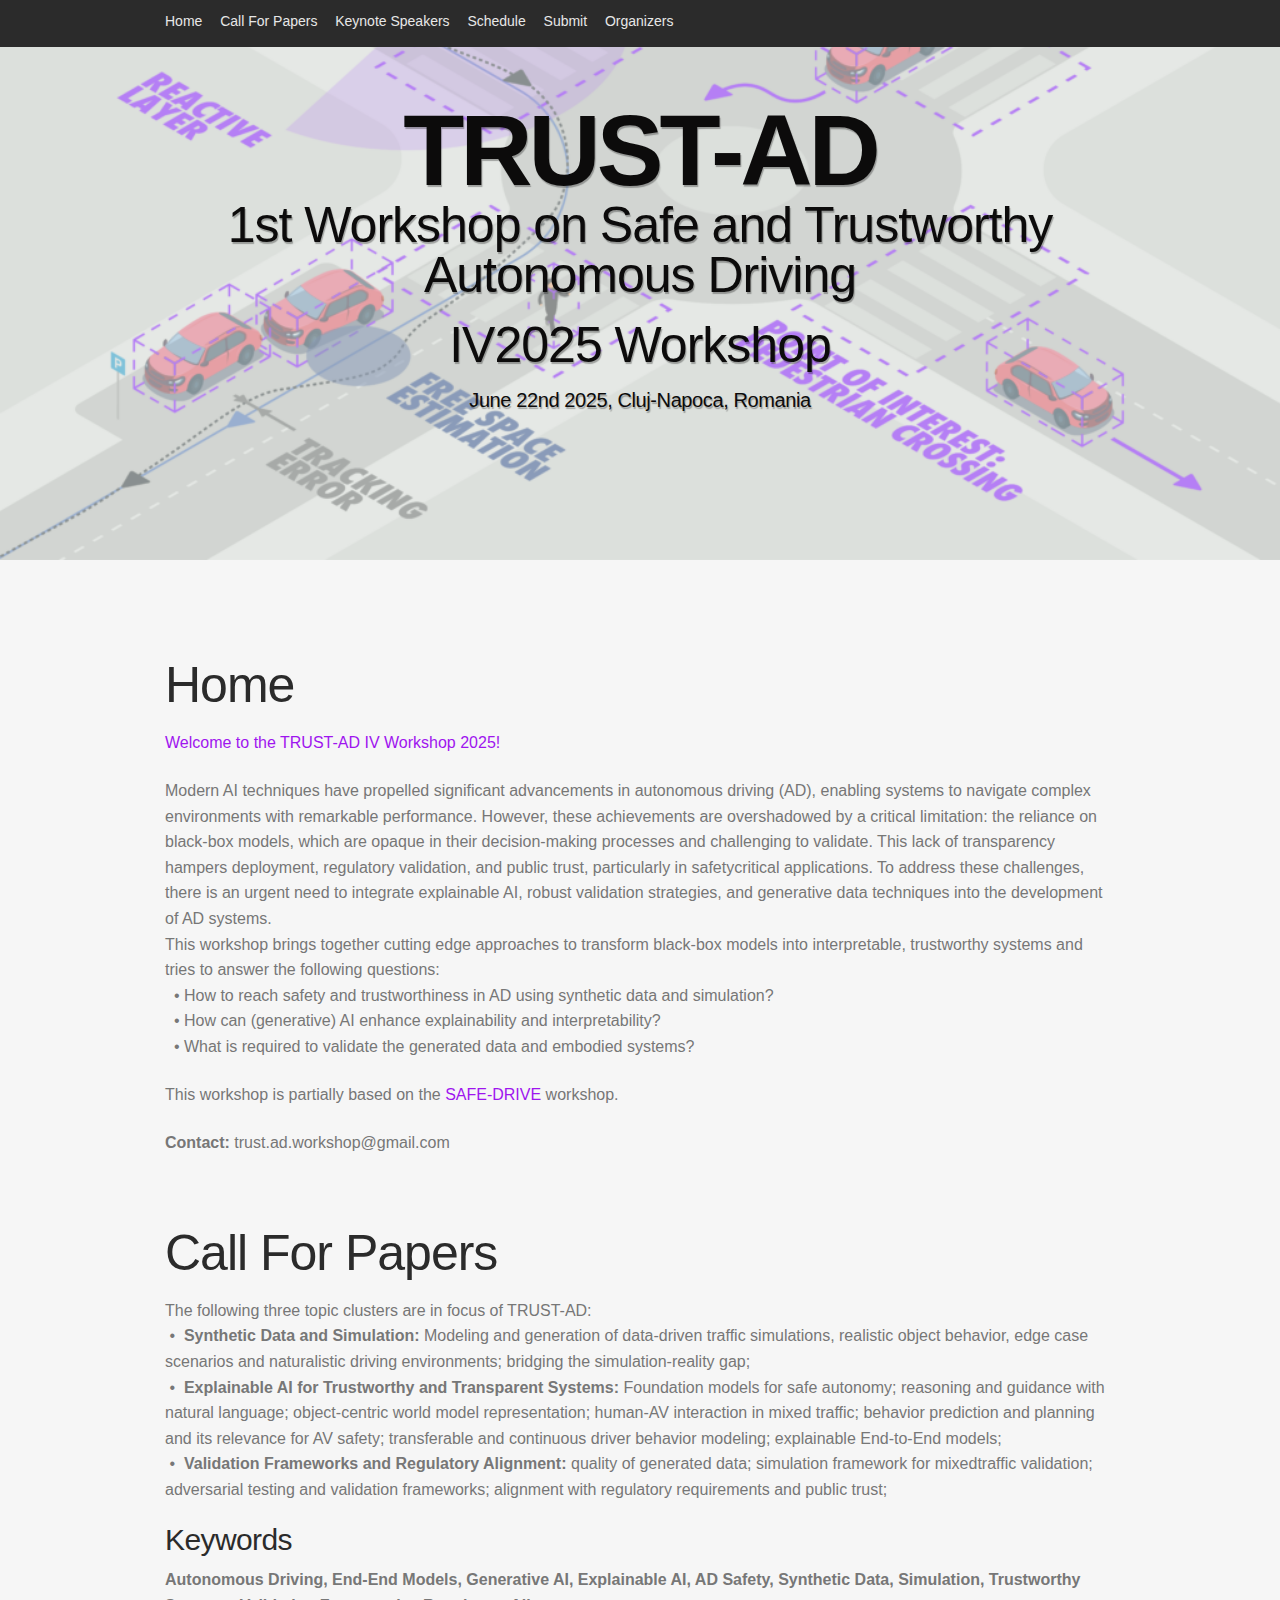
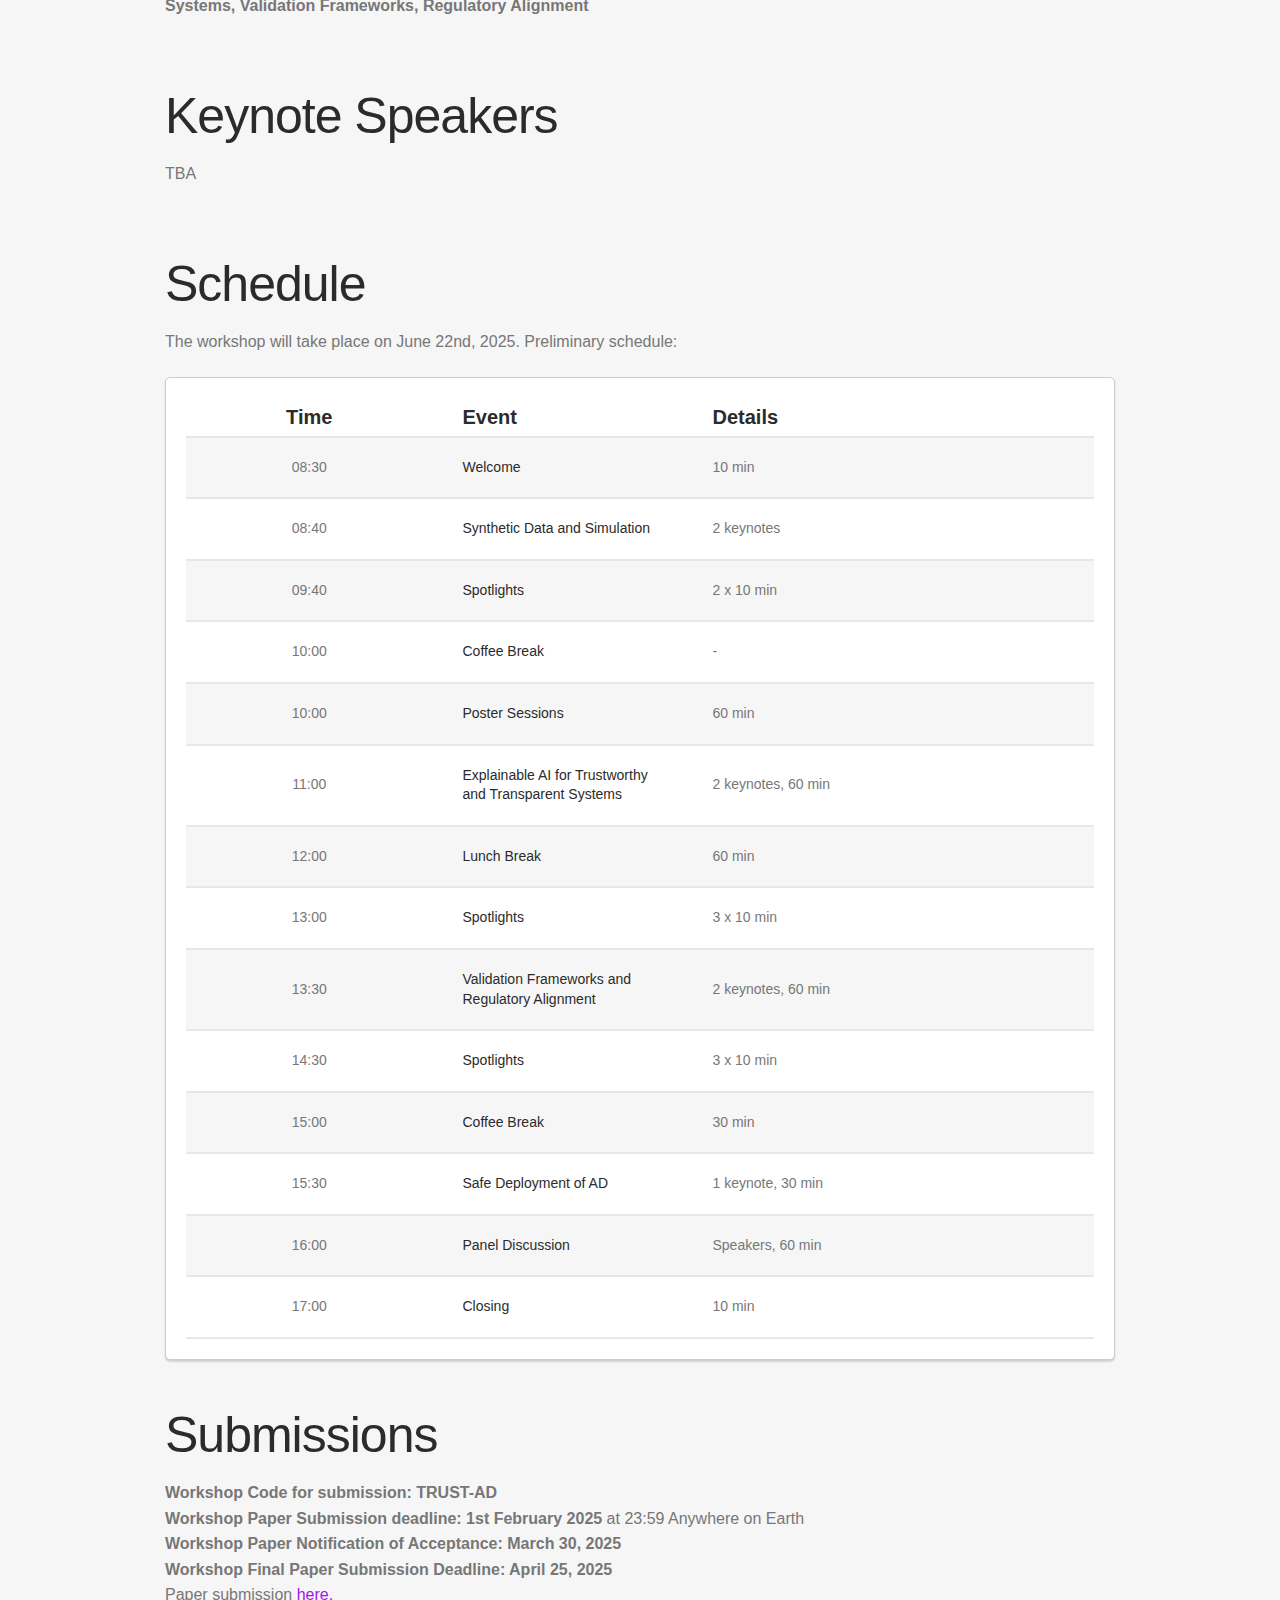
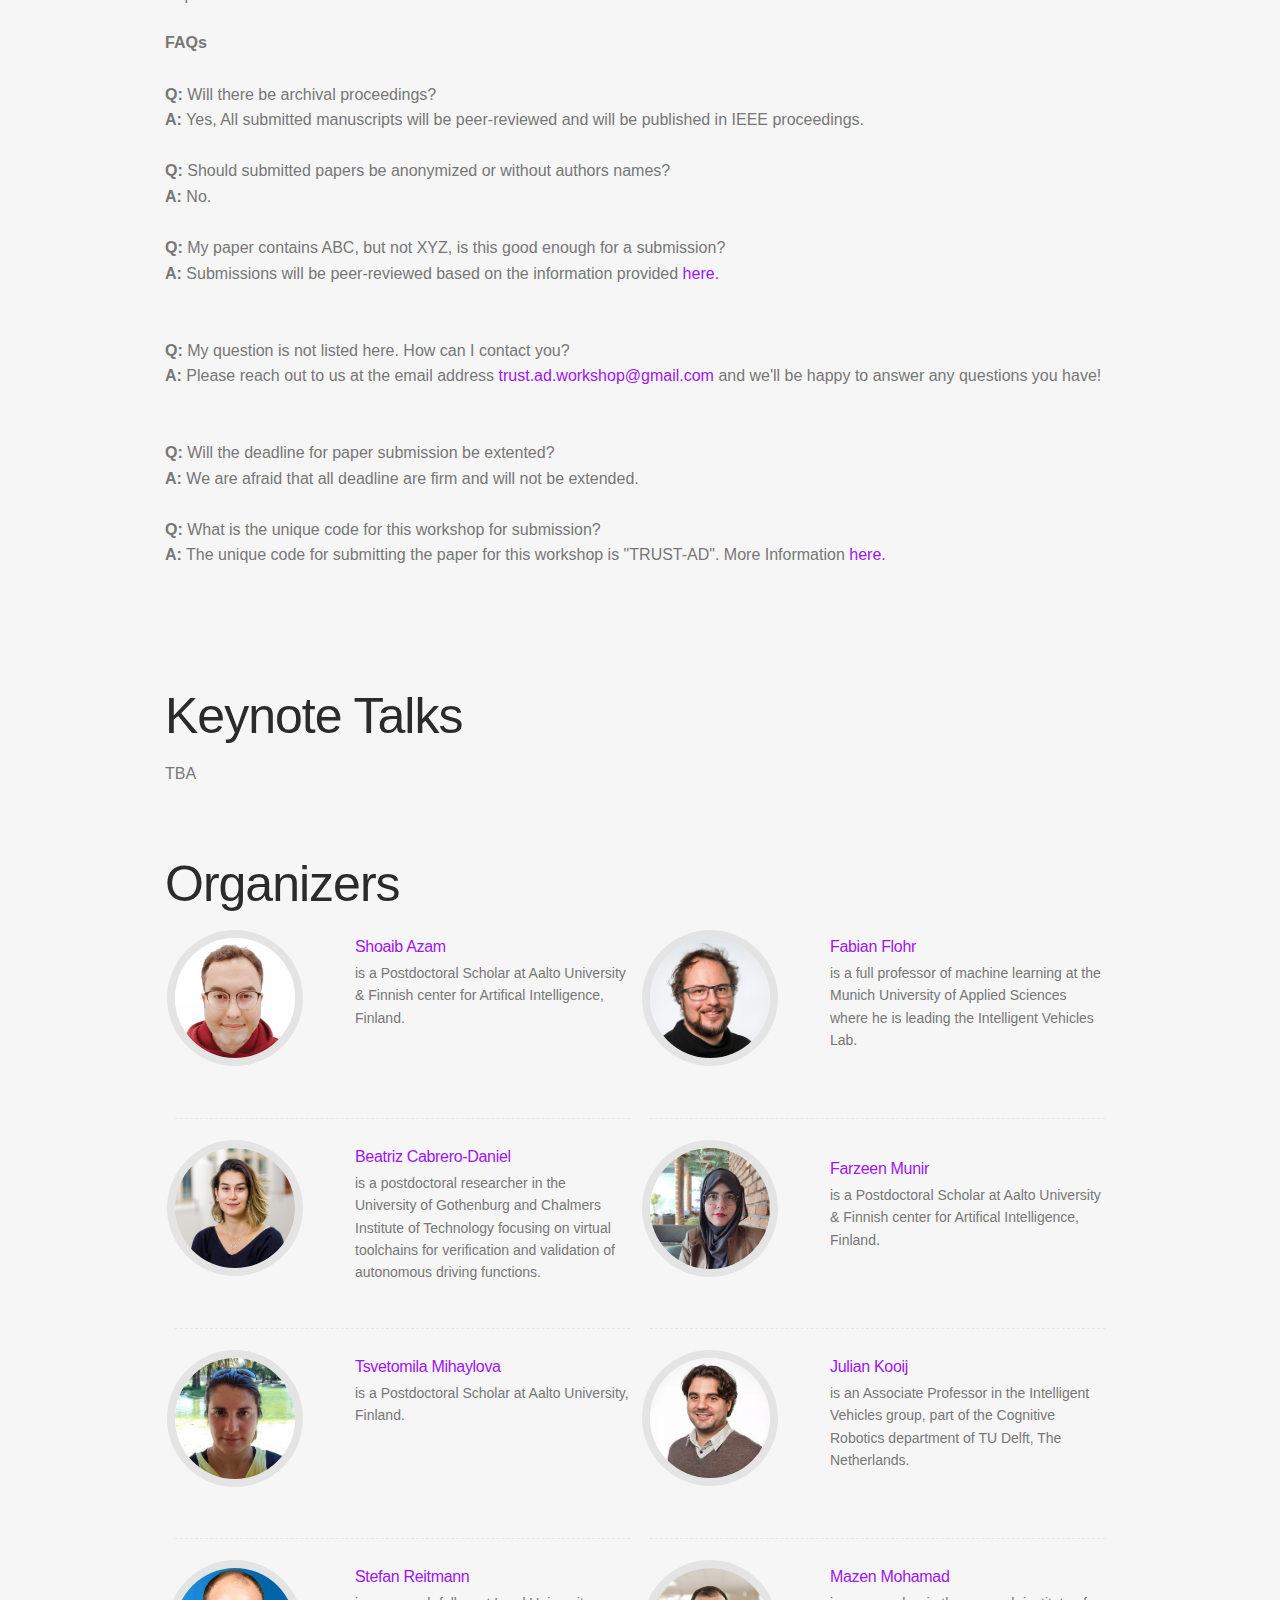
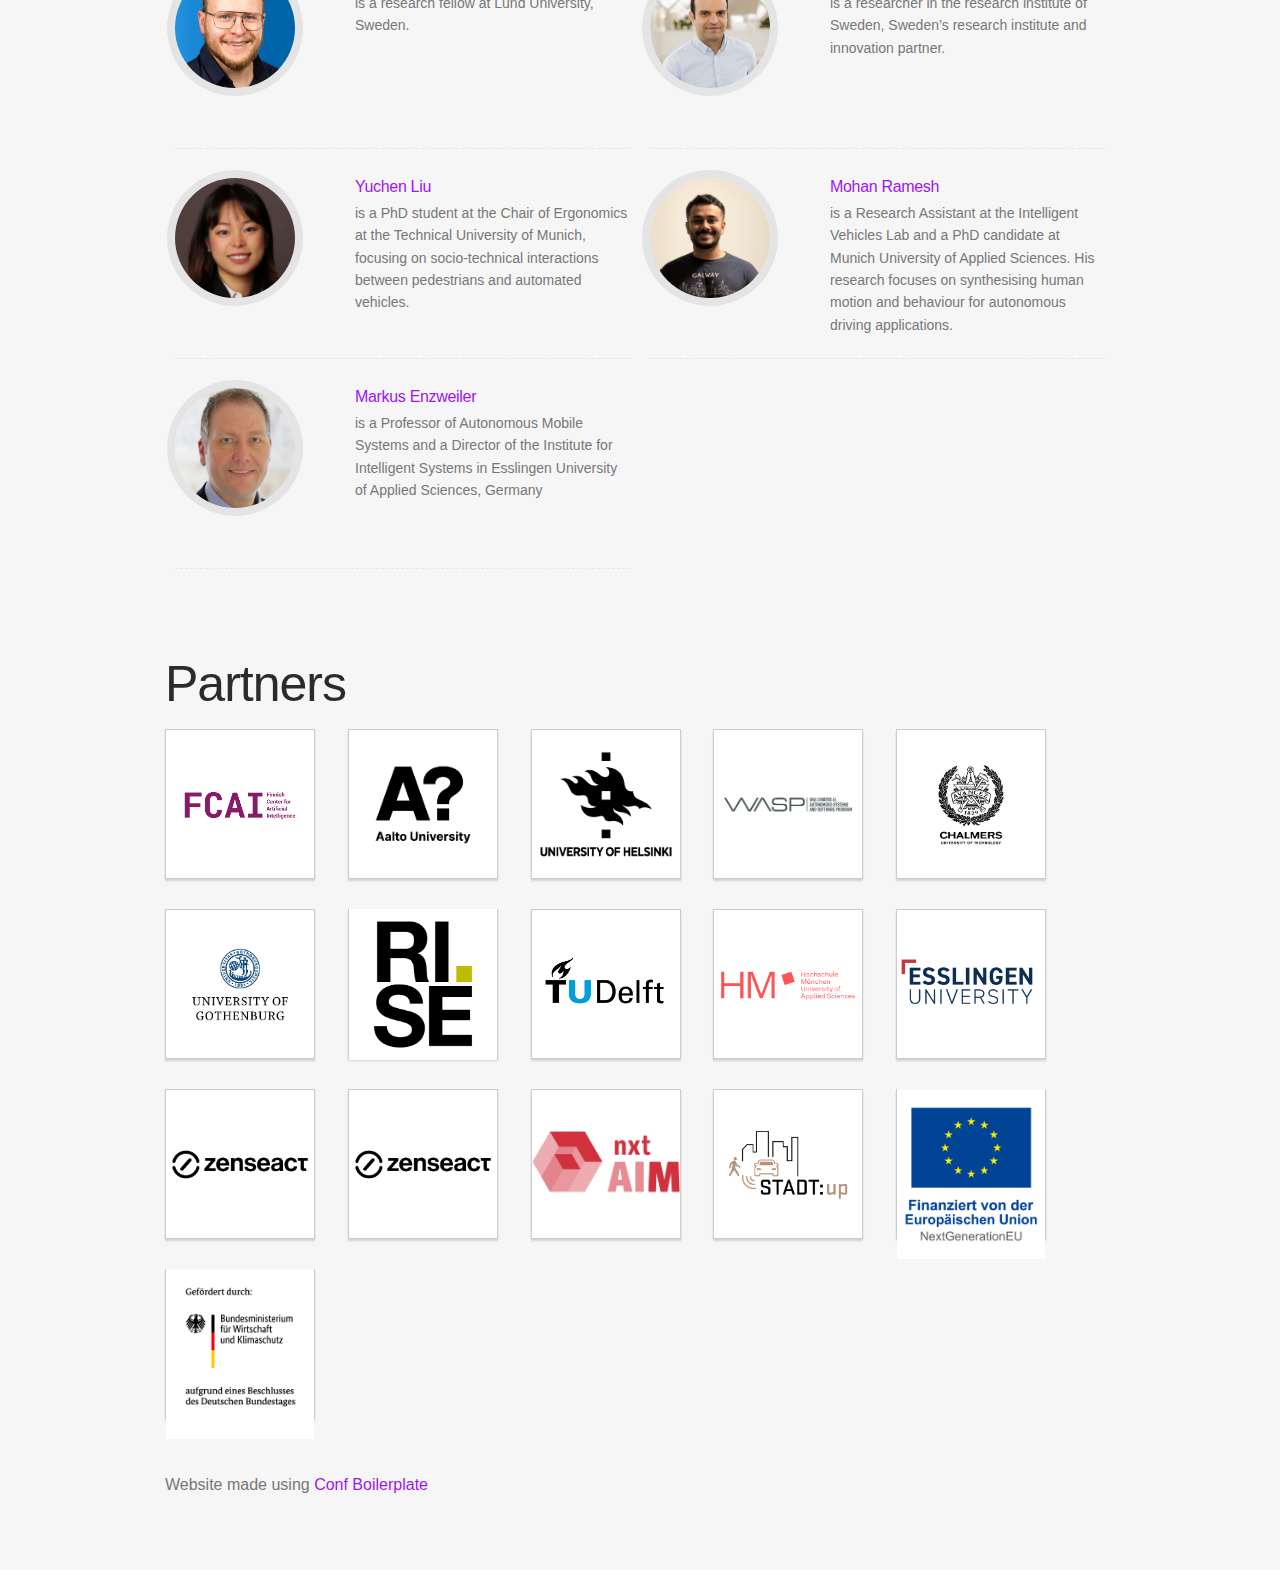
==== index.html @ 32bb9ac6 "updated" ====
<!doctype html>
<html itemscope itemtype="http://schema.org/Event">
<head>
  <title itemprop="name">TRUST-AD: 1st Workshop on Safe and Trustworthy Autonomous Driving</title>

  <meta charset="utf-8">
  <meta name="author" content="TRUST-AD" />
  <meta name="description" content="IEEE Intelligent Vehicle Symposium (IV), 2025 Workshop">
  <meta name="viewport" content="width=device-width">
  <meta http-equiv="X-UA-Compatible" content="IE=edge,chrome=1">

  <meta name="generator" content="Hugo 0.55.6" />
  <meta property="og:title" content="TRUST-AD: 1st Workshop on Safe and Trustworthy Autonomous Driving" />
<meta property="og:description" content="IV2025  Workshop" />
<meta property="og:type" content="website" />
<meta property="og:url" content="" />


  <meta name="twitter:card" content="summary"/>
<meta name="twitter:title" content="TRUST-AD: 1st Workshop on Safe and Trustworthy Autonomous Driving"/>
<meta name="twitter:description" content="IV 2025 Workshop"/>


<link rel="stylesheet" type="text/css" href="https://trust-ad.github.io/css/main.css">

</head>
<body>
  <div class="global">

    <nav id="nav">
  <ul class="wrapper">
    
      <li class="nav-item">
        
        <a href="#" title="Home" class="nav-link">
          Home
        </a>
      </li>
    
      <li class="nav-item">
        
        <a href="#Call For Papers" title="Call For Papers" class="nav-link">
          Call For Papers
        </a>
      </li>
      
    
      <li class="nav-item">
        
        <a href="#speakers" title="Keynote Speakers" class="nav-link">
          Keynote Speakers
        </a>
      </li>
    
      
    
      <li class="nav-item">
        
        <a href="#schedule" title="Schedule" class="nav-link">
          Schedule
        </a>
      </li>

      <li class="nav-item">
        
        <a href="#submit" title="Submit" class="nav-link">
          Submit
        </a>
      </li>
    
      
    
      
      <li class="nav-item">
        
        <a href="#organizers" title="Organizers" class="nav-link">
          Organizers
        </a>
      </li>
      <li class="nav-item">
        
        
      </li>

      
    
  </ul>
</nav>

<hr>

    

<header class="header">
  <div class="wrapper">
    <h1 class="logo-name">
      <a class="logo-link" href="#" title="TrustAD" itemprop="name">TRUST-AD</a>
      <h2 class="logo-link">1st Workshop on Safe and Trustworthy Autonomous Driving</h2>
    </h1>
    <h2 class="logo-link">IV2025 Workshop</h2>
    
    <h2 class="tagline">June 22nd 2025, Cluj-Napoca, Romania</h2>
    

    <div class="call-action-area">
      

      
        
        
      

      
    </div>
  </div>
</header>

<hr>


    <div class="content" id="content">
      <div class="wrapper">
        
          <section class="Home" id="Home">
            <h2 class="section-title"><span>Home</span></h2>

<p> <a href="https://ieee-iv.org/2025/" target="_blank">Welcome to the TRUST-AD IV Workshop 2025!</a> </p>

<p itemprop="description">Modern AI techniques have propelled significant advancements in autonomous driving (AD), enabling systems to navigate complex environments with remarkable performance. However, these achievements are overshadowed by a critical limitation: the reliance on black-box models, which are opaque in their decision-making processes and challenging to validate. This lack of transparency hampers deployment, regulatory validation, and public trust, particularly in safetycritical applications. To address these challenges, there is an urgent need to integrate explainable AI, robust validation strategies, and generative data techniques into the development of AD systems.<br> 
This workshop brings together cutting edge approaches to transform black-box models into interpretable, trustworthy systems and tries to answer the following questions: <br>
&nbsp;&nbsp;•&nbsp;How to reach safety and trustworthiness in AD using synthetic data and simulation? <br>
&nbsp;&nbsp;•&nbsp;How can (generative) AI enhance explainability and interpretability? <br>
&nbsp;&nbsp;•&nbsp;What is required to validate the generated data and embodied systems?</p>

<p>This workshop is partially based on the <a href="https://safeav.github.io/" target="_blank">SAFE-DRIVE</a> workshop.</p>

<p>
<b>Contact:</b> trust.ad.workshop@gmail.com

</p>



          </section>
        
          <section class="Call For Papers" id="Call For Papers">
            <h2 class="section-title">Call For Papers</h2>

<style> 
hide {
  opacity: 0.0;
}
</style>

<style> 
transparent {
  opacity: 0.7;
}
</style>
<p itemprop="description"> The following three topic clusters are in focus of TRUST-AD:<br>
  &nbsp;•&nbsp; <b>Synthetic Data and Simulation:</b> 
    Modeling and generation of data-driven traffic simulations, 
    realistic object behavior, 
    edge case scenarios and naturalistic driving environments; 
    bridging the simulation-reality gap; <br>
  &nbsp;•&nbsp; <b>Explainable AI for Trustworthy and Transparent Systems:</b> 
    Foundation models for safe autonomy; 
    reasoning and guidance with natural language; 
    object-centric world model representation; 
    human-AV interaction in mixed traffic; 
    behavior prediction and planning and its relevance for AV safety; 
    transferable and continuous driver behavior modeling; 
    explainable End-to-End models; <br>
  &nbsp;•&nbsp; <b>Validation Frameworks and Regulatory Alignment:</b> 
    quality of generated data; 
    simulation framework for mixedtraffic validation; 
    adversarial testing and validation frameworks; 
    alignment with regulatory requirements and public trust; <br>
</p>





<h4>Keywords</h4>
<p itemprop="dates-description">
<b>Autonomous Driving, End-End Models, Generative AI, Explainable AI, AD Safety, Synthetic Data, Simulation, Trustworthy Systems, Validation Frameworks, Regulatory Alignment</b>
</p>




          </section>
        
          <section class="speakers" id="speakers">
            <h2 class="section-title">Keynote Speakers</h2>

<meta name="viewport" content="width=device-width, initial-scale=1">
<style>
* {
  box-sizing: border-box;
}

 
.column {
  float: left;
  width: 50%;
  padding: 10px;
}

</style>

<p>TBA</p>



          </section>
        

<section class="schedule" id="schedule">
  <h2 class="section-title">Schedule</h2>

  <p>The workshop will take place on June 22nd, 2025. Preliminary schedule:</p>

  <div class="schedule-tbl">
    <table>
      <thead>
        <tr>
          <th class="schedule-time">Time</th>
          <th class="schedule-slot">Event</th>
          <th class="schedule-description">Details</th>
        </tr>
      </thead>
      <tbody>
        <tr>
          <td class="schedule-time">08:30</td>
          <td class="schedule-slot">Welcome</td>
          <td class="schedule-description">10 min</td>
        </tr>
        <tr>
          <td class="schedule-time">08:40</td>
          <td class="schedule-slot">Synthetic Data and Simulation</td>
          <td class="schedule-description">2 keynotes</td>
        </tr>
        <tr>
          <td class="schedule-time">09:40</td>
          <td class="schedule-slot">Spotlights</td>
          <td class="schedule-description">2 x 10 min</td>
        </tr>
        <tr>
          <td class="schedule-time">10:00</td>
          <td class="schedule-slot">Coffee Break</td>
          <td class="schedule-description">-</td>
        </tr>
        <tr>
          <td class="schedule-time">10:00</td>
          <td class="schedule-slot">Poster Sessions</td>
          <td class="schedule-description">60 min</td>
        </tr>
        <tr>
          <td class="schedule-time">11:00</td>
          <td class="schedule-slot">Explainable AI for Trustworthy and Transparent Systems</td>
          <td class="schedule-description">2 keynotes, 60 min</td>
        </tr>
        <tr>
          <td class="schedule-time">12:00</td>
          <td class="schedule-slot">Lunch Break</td>
          <td class="schedule-description">60 min</td>
        </tr>
        <tr>
          <td class="schedule-time">13:00</td>
          <td class="schedule-slot">Spotlights</td>
          <td class="schedule-description">3 x 10 min</td>
        </tr>
        <tr>
          <td class="schedule-time">13:30</td>
          <td class="schedule-slot">Validation Frameworks and Regulatory Alignment</td>
          <td class="schedule-description">2 keynotes, 60 min</td>
        </tr>
        <tr>
          <td class="schedule-time">14:30</td>
          <td class="schedule-slot">Spotlights</td>
          <td class="schedule-description">3 x 10 min</td>
        </tr>
        <tr>
          <td class="schedule-time">15:00</td>
          <td class="schedule-slot">Coffee Break</td>
          <td class="schedule-description">30 min</td>
        </tr>
        <tr>
          <td class="schedule-time">15:30</td>
          <td class="schedule-slot">Safe Deployment of AD</td>
          <td class="schedule-description">1 keynote, 30 min</td>
        </tr>
        <tr>
          <td class="schedule-time">16:00</td>
          <td class="schedule-slot">Panel Discussion</td>
          <td class="schedule-description">Speakers, 60 min</td>
        </tr>
        <tr>
          <td class="schedule-time">17:00</td>
          <td class="schedule-slot">Closing</td>
          <td class="schedule-description">10 min</td>
        </tr>
      </tbody>
    </table>
  </div>
</section>
          


<section class="submit" id="submit">
  <h2 class="section-title">Submissions</h2>




<p itemprop="call-details">
<b>Workshop Code for submission: TRUST-AD</b><br>

<b>Workshop Paper Submission deadline: 1st February 2025</b> at 23:59 Anywhere on Earth<br>
<b>Workshop Paper Notification of Acceptance: March 30, 2025</b><br>
<b>Workshop Final Paper Submission Deadline: April 25, 2025</b> <br>
Paper submission   <a href="https://its.papercept.net/conferences/scripts/start.pl" target="_blank">here.</a><br>

</p>

<p>
<b>FAQs</b><br>
<br>
<b>Q:</b> Will there be archival proceedings?<br>
<b>A:</b> Yes, All submitted manuscripts will be peer-reviewed and will be published in IEEE proceedings.<br>
<br>
<b>Q:</b> Should submitted papers be anonymized or without authors names? <br>
<b>A:</b> No.<br>
<br>
<b>Q:</b> My paper contains ABC, but not XYZ, is this good enough for a submission?<br>
<b>A:</b> Submissions will be peer-reviewed based on the information provided <a href="https://ieee-iv.org/2025/call-for-workshops/" target="_blank">here.</a><br>
<br>
<br>
<b>Q:</b> My question is not listed here. How can I contact you?<br>
<b>A:</b> Please reach out to us at the email address <a href="trust.ad.workshop@gmail.com" target="_blank">trust.ad.workshop@gmail.com
</a> and we'll be happy to answer any questions you have!<br>
<br>
<br>
<b>Q:</b> Will the deadline for paper submission be extented?<br>
<b>A:</b> We are afraid that all deadline are firm and will not be extended. <br>
<br>
<b>Q:</b> What is the unique code for this workshop for submission?<br>
<b>A:</b> The unique code for submitting the paper for this workshop is "TRUST-AD". More Information <a href="https://ieee-iv.org/2025/call-for-workshops/" target="_blank">here.</a><br>
<br>
<br>
</p>





</section>
        
          <section class="keynote" id="keynote">
            
<h2 class="section-title">Keynote Talks</h2>







<p>



TBA

</p>









          </section>
        
          
</section>



        
          
         
          
          
          
          <section class="organizers" id="organizers">
          <h2 class="section-title">Organizers</h2>


            <meta name="viewport" content="width=device-width, initial-scale=1">
            <style>
            * {
              box-sizing: border-box;
            }
            
             
            .column {
              float: left;
              width: 50%;
              padding: 10px;
            }
          </style>

            <div class="row" id="conference-organizers">
              <div class="column" id="conference-organizers">
                <ul class="organizers-list">
                  <li class="organizers-item" itemprop="performer" itemscope itemtype="http://schema.org/Person">
                    <span class="organizer-photo">
                      <a href="https://azamshoaib.github.io/" target="_blank"><img class="photo" src="https://trust-ad.github.io/img/shoaib.png" alt="shoaib Azam" itemprop="image"></a>
                    </span>
                    
                    <h3 class="organizers-name"><a href="https://azamshoaib.github.io/" target="_blank" title="shaoib Azam"> Shoaib Azam</a>
                    </h3>
                    <p class="organizers-bio">is a Postdoctoral Scholar at Aalto University & Finnish center for Artifical Intelligence, Finland.</p>
                  </li>

                  <li class="organizers-item" itemprop="performer" itemscope itemtype="http://schema.org/Person">
                    <span class="organizer-photo">
                      <a href="https://research.chalmers.se/en/person/beacab" target="_blank">
                        <img class="photo" src="https://trust-ad.github.io/img/beatriz.png" alt="Beatriz Cabrero-Daniel" itemprop="image">
                      </a>
                    </span>
                    
                    <h3 class="organizers-name"><a href="https://research.chalmers.se/en/person/beacab" target="_blank" title="Beatriz Cabrero-Daniel">Beatriz Cabrero-Daniel</a>
                    </h3>
                    <p class="organizers-bio">is a postdoctoral researcher in the University of Gothenburg and Chalmers Institute of Technology focusing on virtual toolchains for verification and validation of autonomous driving functions.</p>
                  </li>
                  
                  <li class="organizers-item" itemprop="performer" itemscope itemtype="http://schema.org/Person">
                    <span class="organizer-photo">
                      <a href="https://tsvm.github.io/" target="_blank"><img class="photo" src="https://trust-ad.github.io/img/sweta.png" alt="Tsvetomila Mihaylova" itemprop="image"></a>
                    </span>
                    
                    <h3 class="organizers-name"><a href="https://tsvm.github.io/" target="_blank" title="Tsvetomila Mihaylova"> Tsvetomila Mihaylova</a>
                    </h3>
                    <p class="organizers-bio">is a Postdoctoral Scholar at Aalto University, Finland. </p>
                  </li>
                  
                  <li class="organizers-item" itemprop="performer" itemscope itemtype="http://schema.org/Person">
                    <span class="organizer-photo">
                      <a href="https://reitmania.github.io/" target="_blank"><img class="photo" src="https://trust-ad.github.io/img/stephen.png" alt="Stefan Reitmann" itemprop="image"></a>
                    </span>
                    
                    <h3 class="organizers-name"><a href="https://reitmania.github.io/" target="_blank" title="Stefan Reitmann"> Stefan Reitmann</a>
                    </h3>
                    <p class="organizers-bio">is a research fellow at Lund University, Sweden.</p>
                  </li>

                  <li class="organizers-item" itemprop="performer" itemscope itemtype="http://schema.org/Person">
                    <span class="organizer-photo">
                      <a href="https://www.mec.ed.tum.de/en/lfe/team/liu-1/" target="_blank">
                        <img class="photo" src="https://trust-ad.github.io/img/yuchen.jpg" alt="Yuchen Liu" itemprop="image">
                      </a>
                    </span>
                    <h3 class="organizers-name">
                      <a href="https://www.mec.ed.tum.de/en/lfe/team/liu-1/" target="_blank" title="Yuchen Liu">Yuchen Liu</a>
                    </h3>
                    <p class="organizers-bio">is a PhD student at the Chair of Ergonomics at the Technical University of Munich, focusing on socio-technical interactions between pedestrians and automated vehicles.</p>
                  </li>

                  <li class="organizers-item" itemprop="performer" itemscope itemtype="http://schema.org/Person">
                    <span class="organizer-photo">
                      <a href="https://markus-enzweiler.de/" target="_blank">
                        <img class="photo" src="https://trust-ad.github.io/img/markus.png" alt="Markus Enzweiler" itemprop="image">
                      </a>
                    </span>
                    <h3 class="organizers-name">
                      <a href="https://markus-enzweiler.de/" target="_blank" title="Markus Enzweiler">Markus Enzweiler</a>
                    </h3>
                    <p class="organizers-bio">is a Professor of Autonomous Mobile Systems and a Director of the Institute for Intelligent Systems in Esslingen University of Applied Sciences, Germany</p>
                  </li>
                  
                </ul>
              </div>
              
      <div class="column" id="conference-organizers">
      <ul class="organizers-list">
        <li class="organizers-item" itemprop="performer" itemscope itemtype="http://schema.org/Person">
          <span class="organizer-photo">
            <a href="https://fabian-flohr.de/" target="_blank">
              <img class="photo" src="https://trust-ad.github.io/img/fabian.jpg" alt="Fabian Flohr" itemprop="image">
            </a>
          </span>
          <h3 class="organizers-name">
            <a href="https://fabian-flohr.de/" target="_blank" title="Fabian Flohr">Fabian Flohr</a>
          </h3>
          <p class="organizers-bio">is a full professor of machine learning at the Munich University of Applied Sciences where he is leading the Intelligent Vehicles Lab.</p>
        </li>

        <li class="organizers-item" itemprop="performer" itemscope itemtype="http://schema.org/Person">
          <br>
          <span class="organizer-photo">
            <a href="https://munirfarzeen.github.io./" target="_blank"><img class="photo" src="https://trust-ad.github.io/img/fm.jpg" alt="Farzeen Munir  " itemprop="image"></a>
          </span>
          <h3 class="organizers-name"><a href="https://munirfarzeen.github.io./" target="_blank" title="Farzeen Munir "> Farzeen Munir  </a>
          </h3>
          <p class="organizers-bio">is a Postdoctoral Scholar at Aalto University & Finnish center for Artifical Intelligence, Finland.</p>
        </li>
        
        <li class="organizers-item" itemprop="performer" itemscope itemtype="http://schema.org/Person">
          <span class="organizer-photo">
            <a href="https://jkooij.github.io/" target="_blank">
              <img class="photo" src="https://trust-ad.github.io/img/julian.png" alt="Julian Kooij" itemprop="image">
            </a>
          </span>
          <h3 class="organizers-name"><a href="https://jkooij.github.io/" target="_blank" title="Julian Kooij">Julian Kooij</a>
          </h3>
          <p class="organizers-bio">is an Associate Professor in the Intelligent Vehicles group, part of the Cognitive Robotics department of TU Delft, The Netherlands.</p>
        </li>
        
        <li class="organizers-item" itemprop="performer" itemscope itemtype="http://schema.org/Person">
          <span class="organizer-photo">
            <a href="https://mazenm.com/" target="_blank">
              <img class="photo" src="https://trust-ad.github.io/img/mazen.jpg" alt="Mazen Mohamad" itemprop="image">
            </a>
          </span>
          <h3 class="organizers-name">
            <a href="https://mazenm.com/" target="_blank" title="Mazen Mohamad">Mazen Mohamad</a>
          </h3>
          <p class="organizers-bio">is a researcher in the research institute of Sweden, Sweden’s research institute and innovation partner.</p>
        </li>

        <li class="organizers-item" itemprop="performer" itemscope itemtype="http://schema.org/Person">
          <span class="organizer-photo">
            <a href="https://www.linkedin.com/in/mohanramesh" target="_blank">
              <img class="photo" src="https://trust-ad.github.io/img/mohan.png" alt="Mohan Ramesh" itemprop="image">
            </a>
          </span>
          <h3 class="organizers-name">
            <a href="https://www.linkedin.com/in/mohanramesh" target="_blank" title="Mohan Ramesh">Mohan Ramesh</a>
          </h3>
          <p class="organizers-bio">is a Research Assistant at the Intelligent Vehicles Lab and a PhD candidate at Munich University of Applied Sciences. His research focuses on synthesising human motion and behaviour for autonomous driving applications.</p>
        </li>
        
      </ul>
    </div>
  </div>
</section>




      
      <section class="sponsors" id="sponsors">
        <h2 class="section-title">Partners</h2>
                
        <ul class="sponsors-list">
          
          <li class="sponsor-item" itemscope itemtype="http://schema.org/Organization">
            <a href="https://fcai.fi/" class="sponsor--link" itemprop="url" target="_blank">
              <img src="https://trust-ad.github.io/img/fcai.png" alt="fcai" class="photo" itemprop="image">
            </a>
          </li>
          
     
      
          
          <li class="sponsor-item" itemscope itemtype="http://schema.org/Organization">
            <a href="https://www.aalto.fi/fi" class="sponsor--link" itemprop="url" target="_blank">
              <img src="https://trust-ad.github.io/img/aalto.png" alt="Aalto" class="photo" itemprop="image">
            </a>
          </li>
          

          
          
          
      
          <li class="sponsor-item" itemscope itemtype="http://schema.org/Organization">
            <a href="https://www.helsinki.fi/en" class="sponsor--link" itemprop="url" target="_blank">
              <img src="https://trust-ad.github.io/img/hel.jpg" alt="hel" class="photo" itemprop="image">
            </a>
          </li>
          
         
          <li class="sponsor-item" itemscope itemtype="http://schema.org/Organization">
            <a href="https://wasp-sweden.org/" class="sponsor--link" itemprop="url" target="_blank">
              <img src="https://trust-ad.github.io/img/wasp.jpg" alt="wasp" class="photo" itemprop="image">
            </a>
          </li>

          <li class="sponsor-item" itemscope itemtype="http://schema.org/Organization">
            <a href="https://www.chalmers.se/en/" class="sponsor--link" itemprop="url" target="_blank">
              <img src="https://trust-ad.github.io/img/chalmers-logo.webp" alt="chalmers" class="photo" itemprop="image">
            </a>
          </li>

          <li class="sponsor-item" itemscope itemtype="http://schema.org/Organization">
            <a href="https://www.gu.se/en/" class="sponsor--link" itemprop="url" target="_blank">
              <img src="https://trust-ad.github.io/img/gothenburg-logo.jpg" alt="gothenburg" class="photo" itemprop="image">
            </a>
          </li>

          <li class="sponsor-item" itemscope itemtype="http://schema.org/Organization">
            <a href="https://www.ri.se/en" class="sponsor--link" itemprop="url" target="_blank">
              <img src="https://trust-ad.github.io/img/rise-logo.jpg" alt="rise" class="photo" itemprop="image">
            </a>
          </li>

          <li class="sponsor-item" itemscope itemtype="http://schema.org/Organization">
            <a href="https://www.tudelft.nl/en/" class="sponsor--link" itemprop="url" target="_blank">
              <img src="https://trust-ad.github.io/img/tu-delft-logo.png" alt="TU-Delft" class="photo" itemprop="image">
            </a>
          </li>

          <li class="sponsor-item" itemscope itemtype="http://schema.org/Organization">
            <a href="https://hm.edu/" class="sponsor--link" itemprop="url" target="_blank">
              <img src="https://trust-ad.github.io/img/hm-logo.png" alt="HM" class="photo" itemprop="image">
            </a>
          </li>

          <li class="sponsor-item" itemscope itemtype="http://schema.org/Organization">
            <a href="https://www.hs-esslingen.de/en" class="sponsor--link" itemprop="url" target="_blank">
              <img src="https://trust-ad.github.io/img/esslingen-logo.png" alt="Esslingen" class="photo" itemprop="image">
            </a>
          </li>

          <li class="sponsor-item" itemscope itemtype="http://schema.org/Organization">
            <a href="https://zenseact.com/" class="sponsor--link" itemprop="url" target="_blank">
              <img src="https://trust-ad.github.io/img/zenseact-logo.png" alt="Zenseact" class="photo" itemprop="image">
            </a>
          </li>

          <li class="sponsor-item" itemscope itemtype="http://schema.org/Organization">
            <a href="https://zenseact.com/" class="sponsor--link" itemprop="url" target="_blank">
              <img src="https://trust-ad.github.io/img/zenseact-logo.png" alt="Zenseact" class="photo" itemprop="image">
            </a>
          </li>

          <li class="sponsor-item" itemscope itemtype="http://schema.org/Organization">
            <a href="https://nxtaim.de/en/home/" class="sponsor--link" itemprop="url" target="_blank">
              <img src="https://trust-ad.github.io/img/nxt-aim-logo.png" alt="Nxt Aim" class="photo" itemprop="image">
            </a>
          </li>

          <li class="sponsor-item" itemscope itemtype="http://schema.org/Organization">
            <a href="https://www.stadtup-online.de/" class="sponsor--link" itemprop="url" target="_blank">
              <img src="https://trust-ad.github.io/img/stadt-up-logo.png" alt="Stadt Up" class="photo" itemprop="image">
            </a>
          </li>

          <li class="sponsor-item" itemscope itemtype="http://schema.org/Organization">
            <a href="https://next-generation-eu.europa.eu/index_en" class="sponsor--link" itemprop="url" target="_blank">
              <img src="https://trust-ad.github.io/img/eu-logo.png" alt="Next Generation EU" class="photo" itemprop="image">
            </a>
          </li>

          <li class="sponsor-item" itemscope itemtype="http://schema.org/Organization">
            <a href="https://www.bmwk.de/Navigation/DE/Home/home.html" class="sponsor--link" itemprop="url" target="_blank">
              <img src="https://trust-ad.github.io/img/bwk-logo.png" alt="BWK" class="photo" itemprop="image">
            </a>
          </li>
          
        </ul> 

      </section>
        
        
      
      
      <footer class="footer">
      </p>

          <p>Website made using <a href="https://github.com/braziljs/conf-boilerplate" target="_blank">Conf Boilerplate</a></p>

          

        </footer>
      </div>
    </div>
  </div>

  <script src="https://ajax.googleapis.com/ajax/libs/jquery/1.11.0/jquery.min.js"></script>
  <script>window.jQuery || document.write('<script src="https://trust-ad.github.io/js/jquery.js"><\/script>')</script>
  
  


</body>
</html>
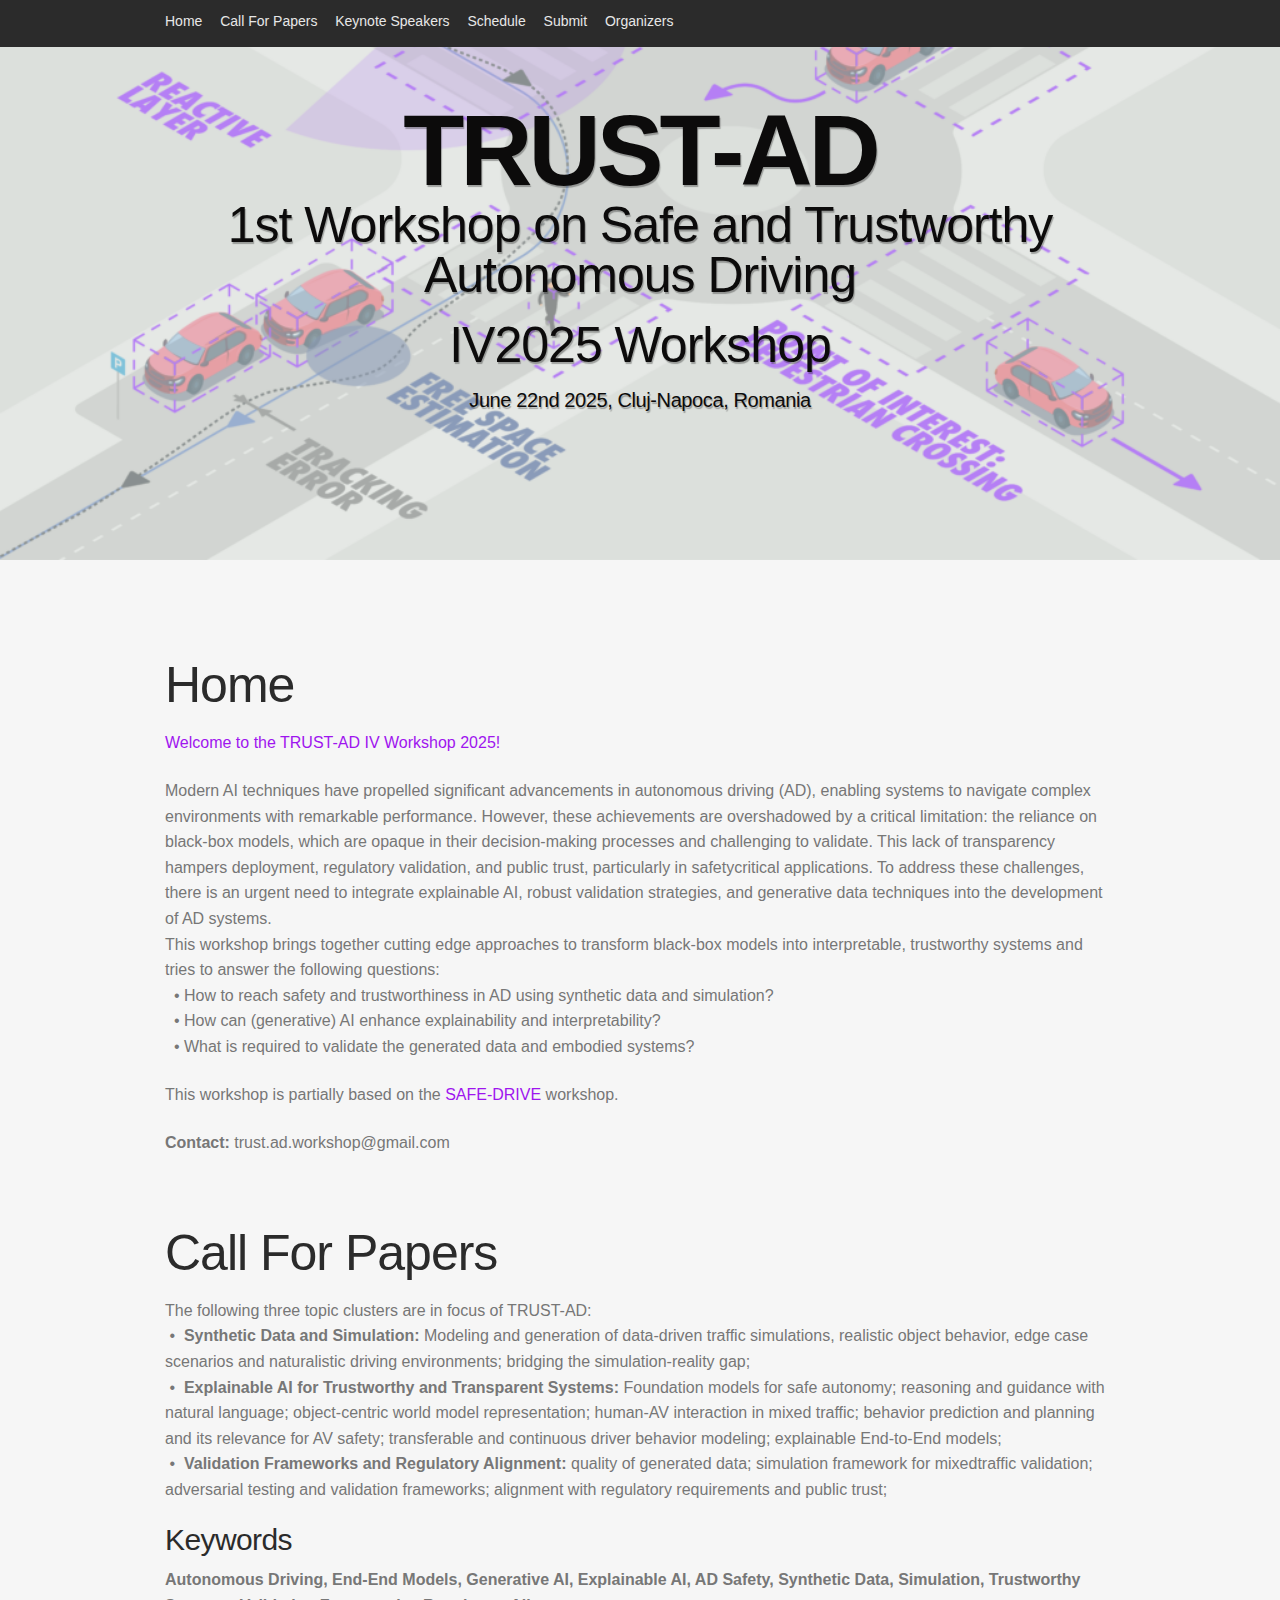
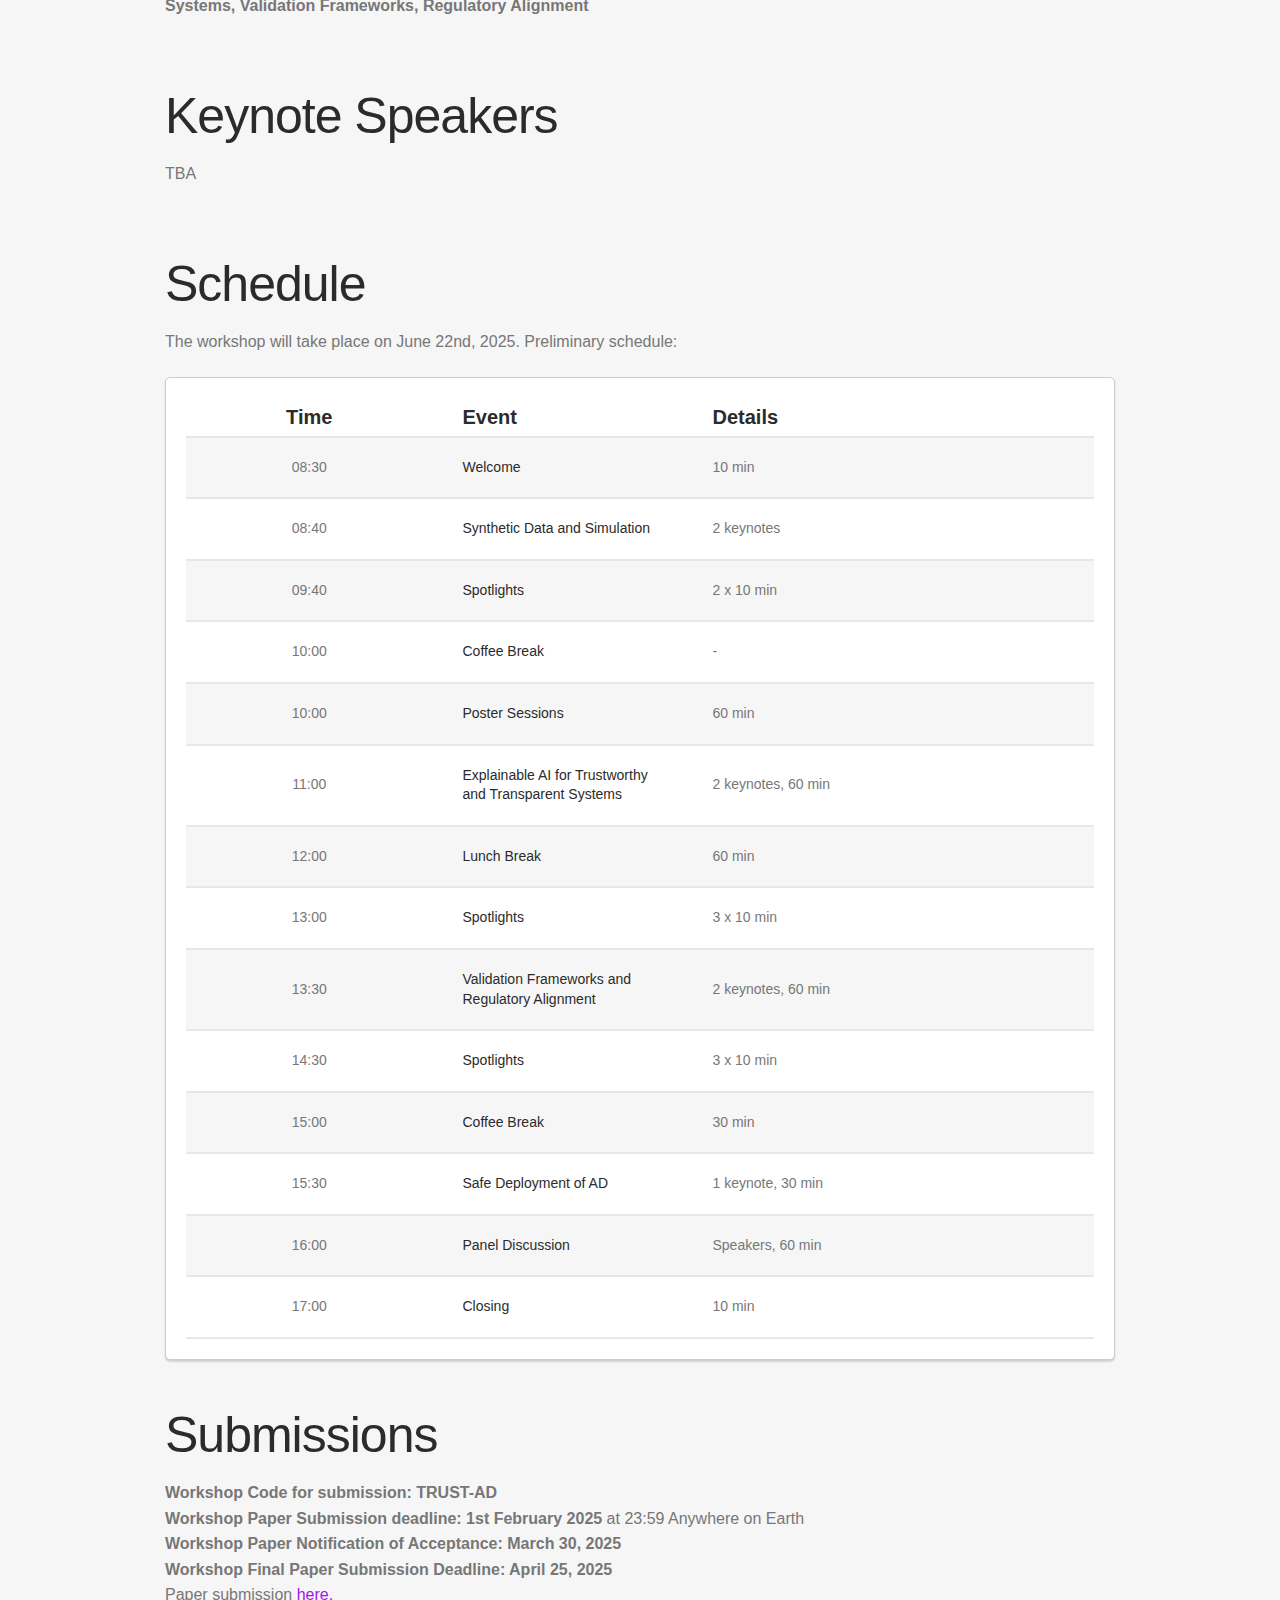
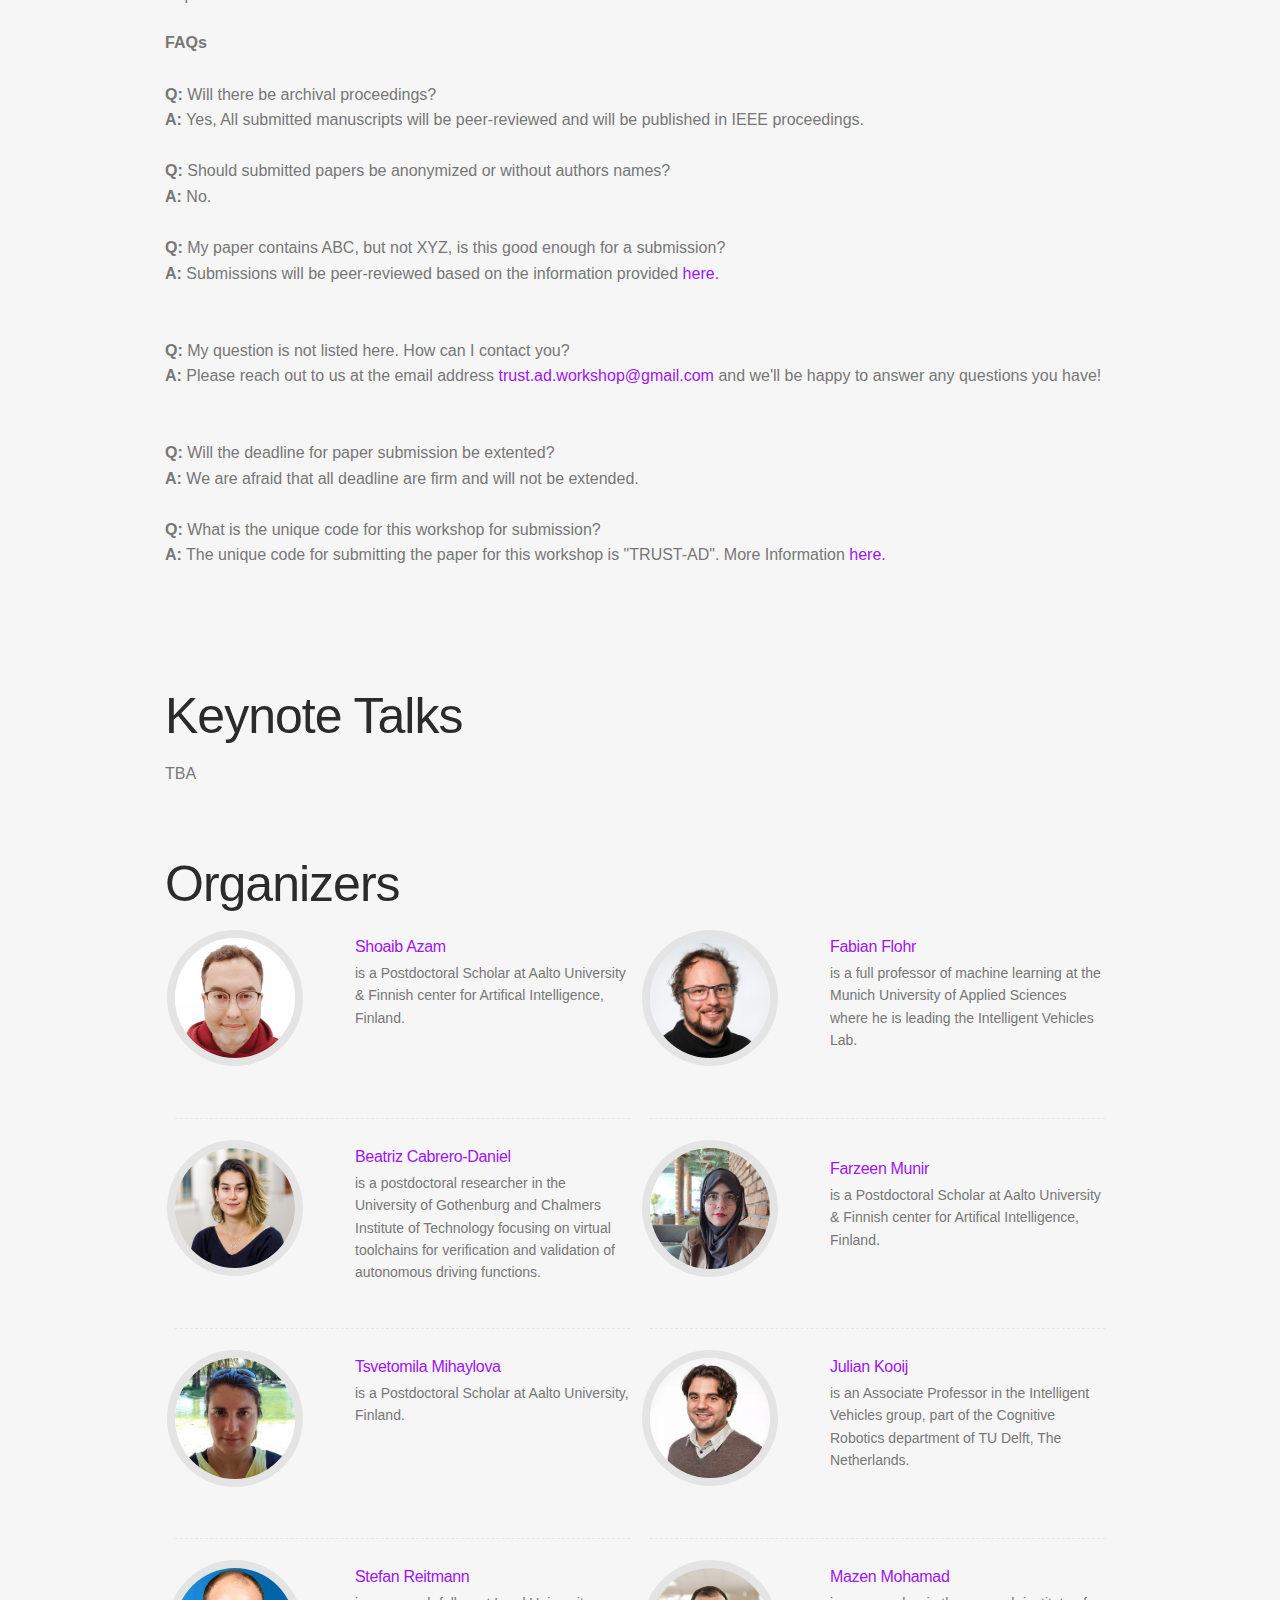
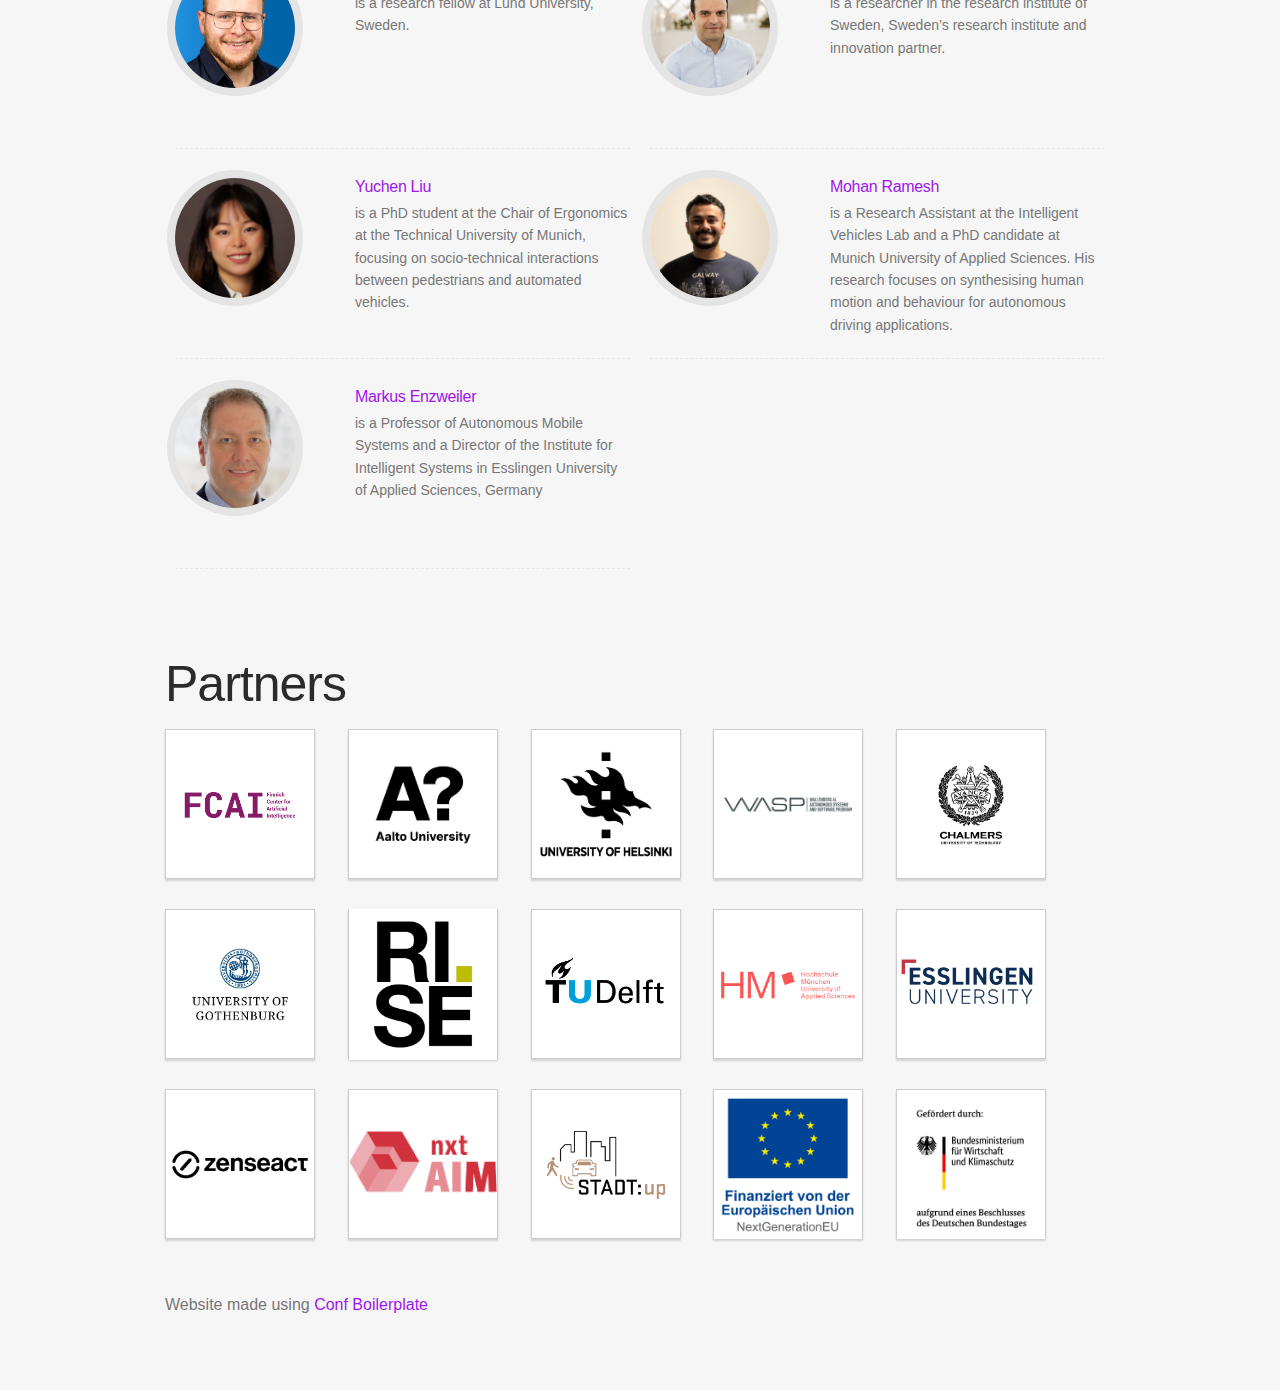
==== commit 60cc072c: "updated" ====
--- a/index.html
+++ b/index.html
@@ -636,12 +636,6 @@
           </li>
 
           <li class="sponsor-item" itemscope itemtype="http://schema.org/Organization">
-            <a href="https://zenseact.com/" class="sponsor--link" itemprop="url" target="_blank">
-              <img src="https://trust-ad.github.io/img/zenseact-logo.png" alt="Zenseact" class="photo" itemprop="image">
-            </a>
-          </li>
-
-          <li class="sponsor-item" itemscope itemtype="http://schema.org/Organization">
             <a href="https://nxtaim.de/en/home/" class="sponsor--link" itemprop="url" target="_blank">
               <img src="https://trust-ad.github.io/img/nxt-aim-logo.png" alt="Nxt Aim" class="photo" itemprop="image">
             </a>
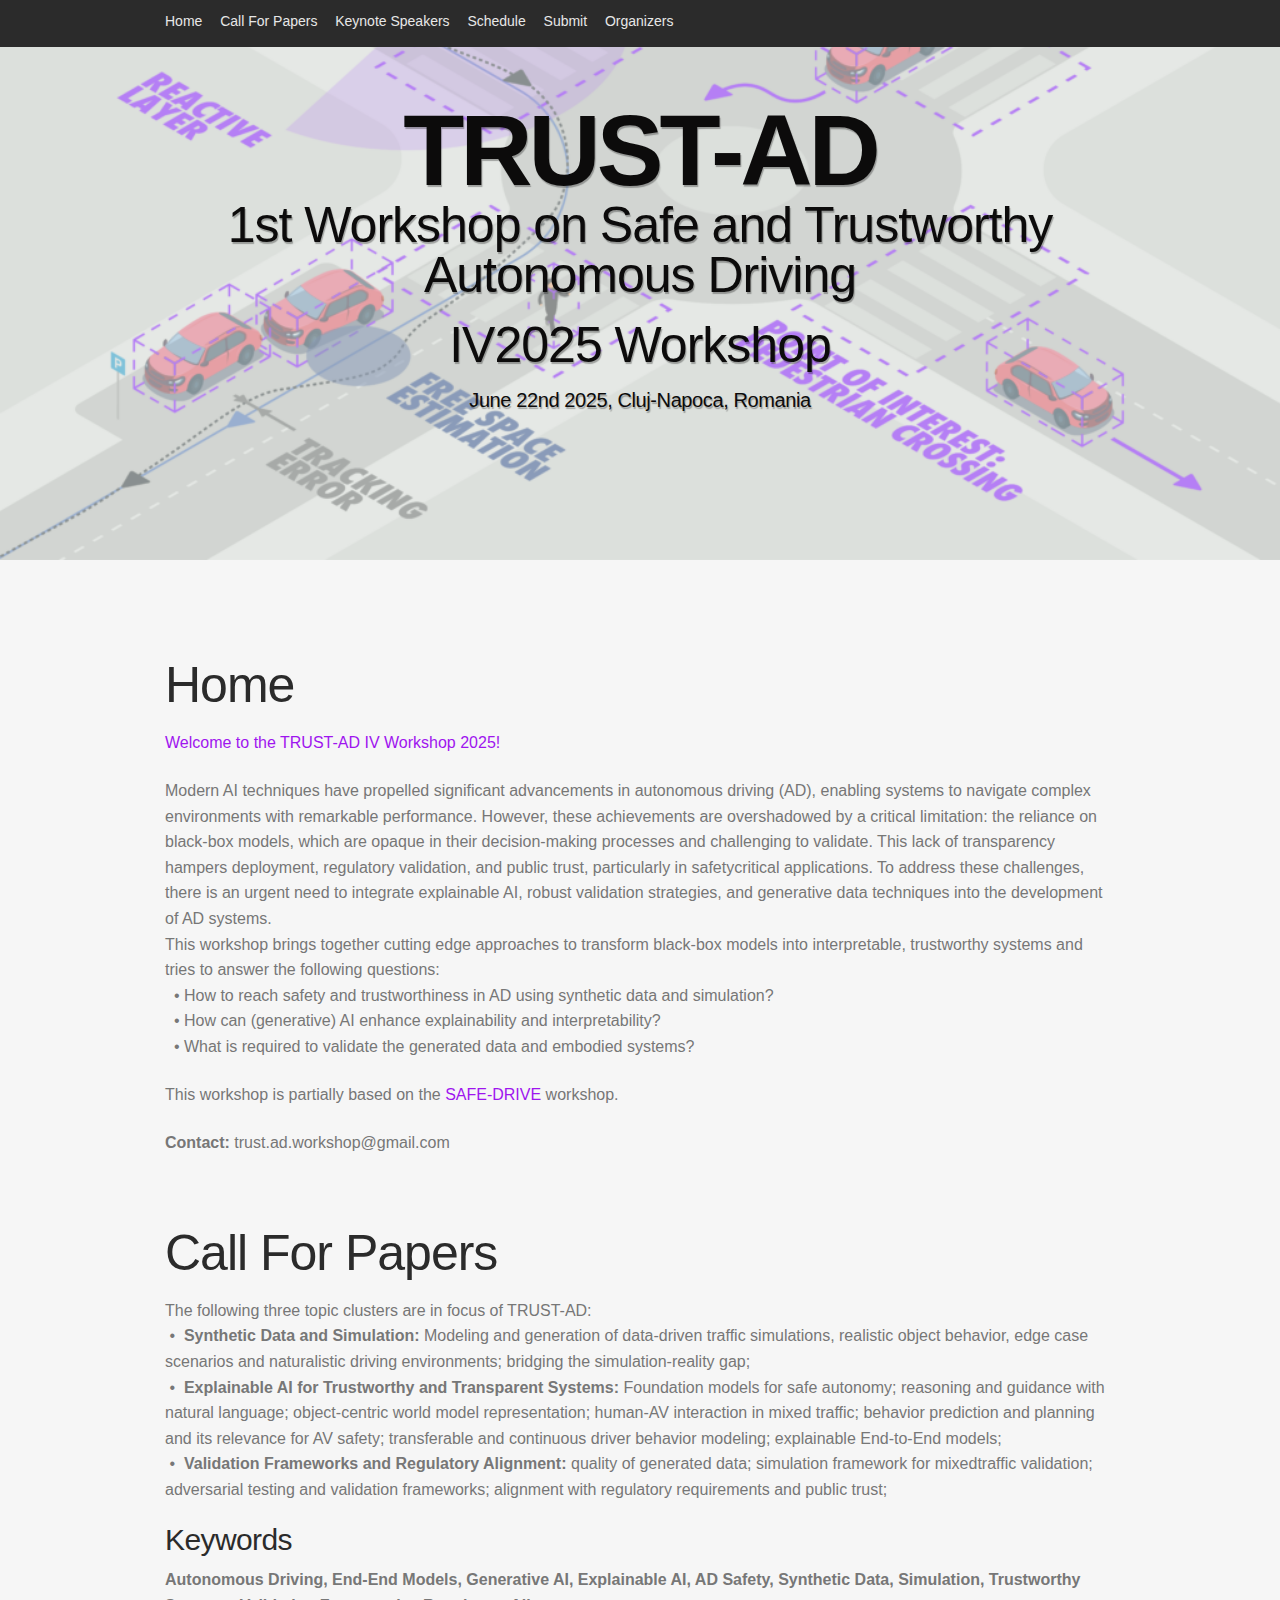
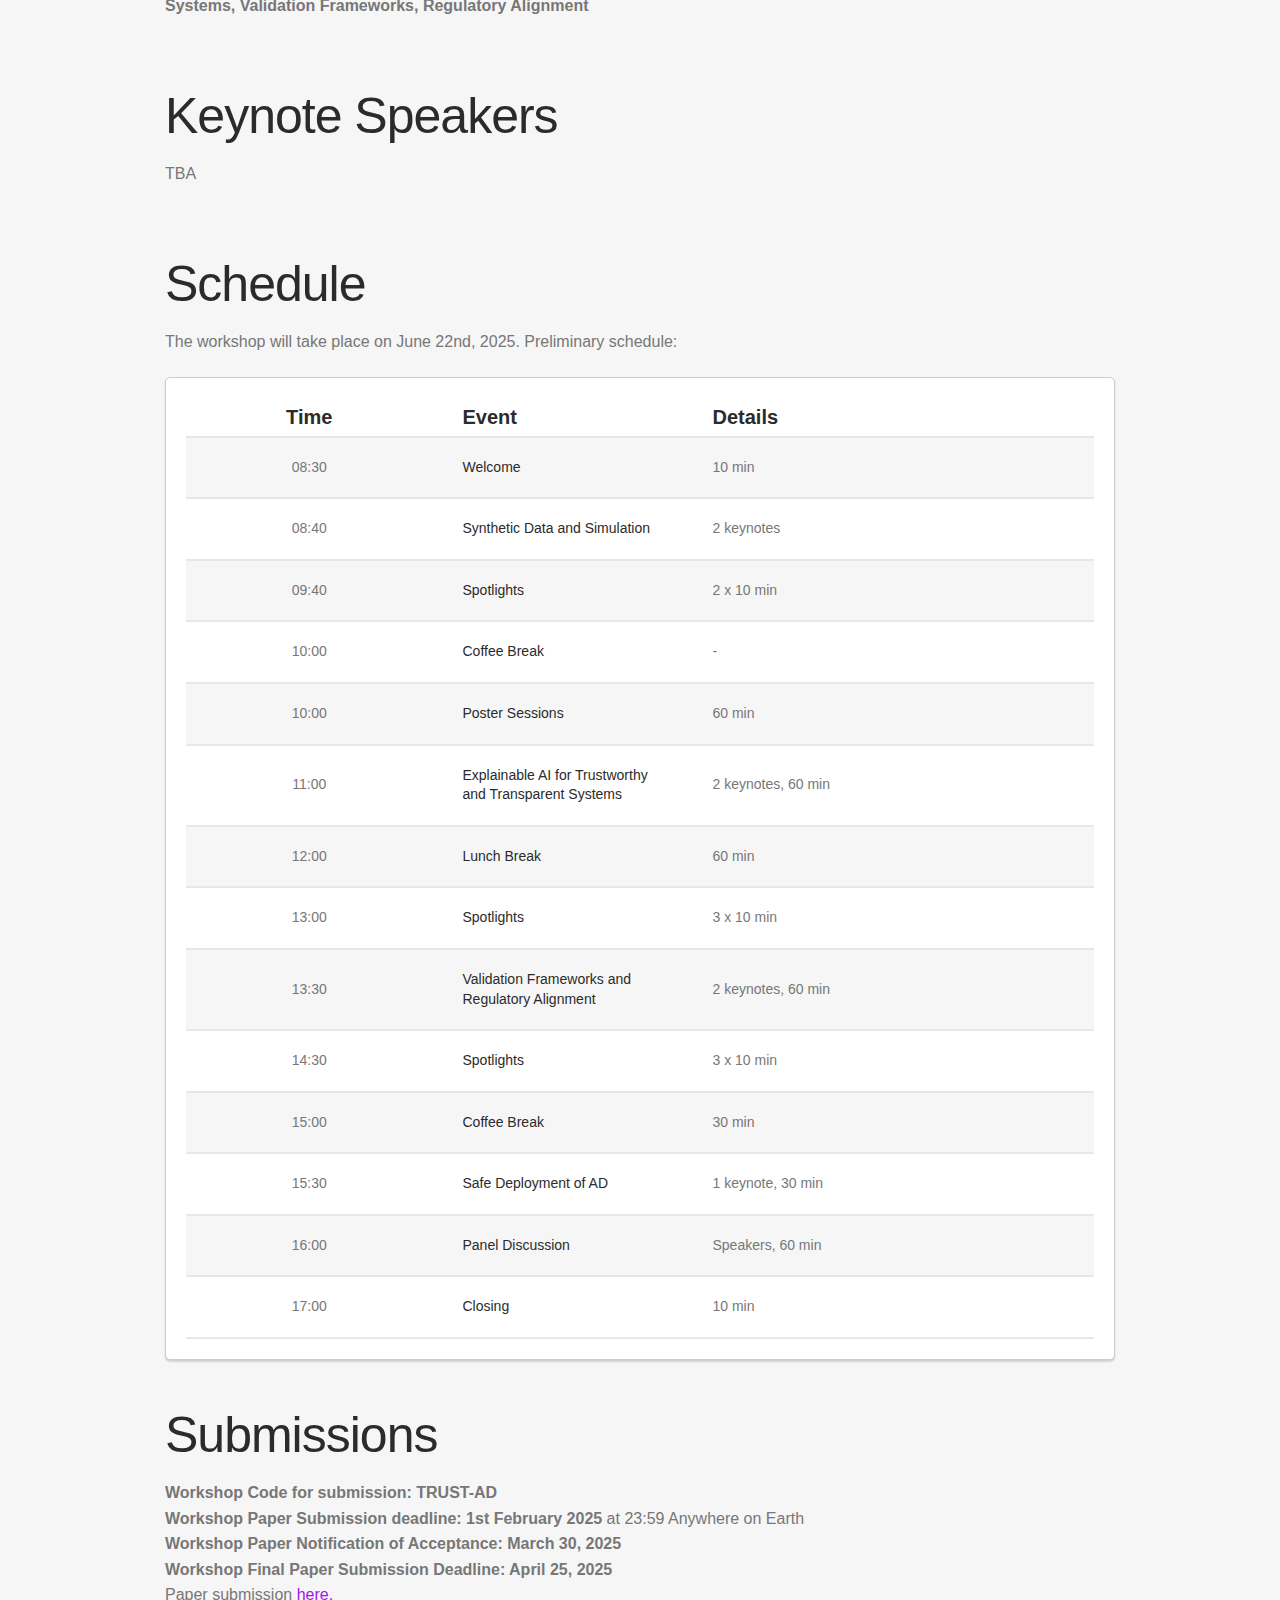
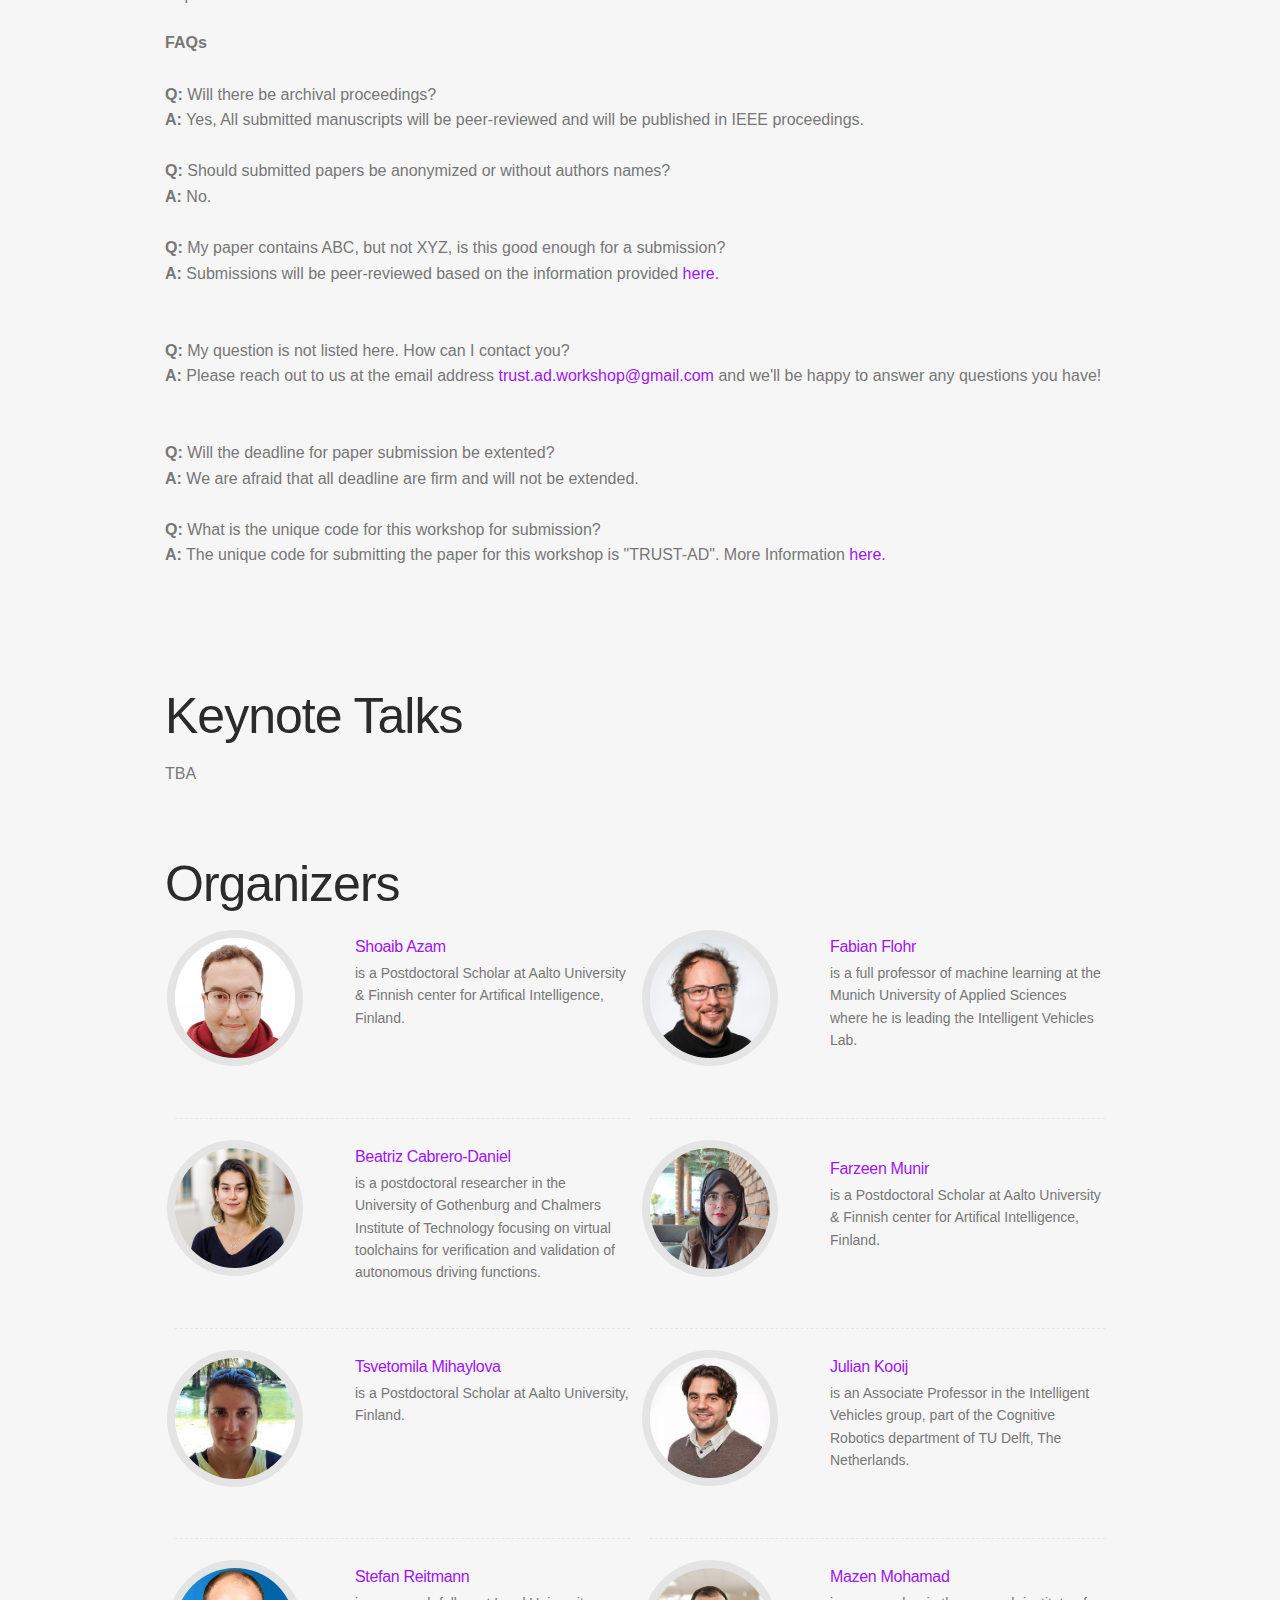
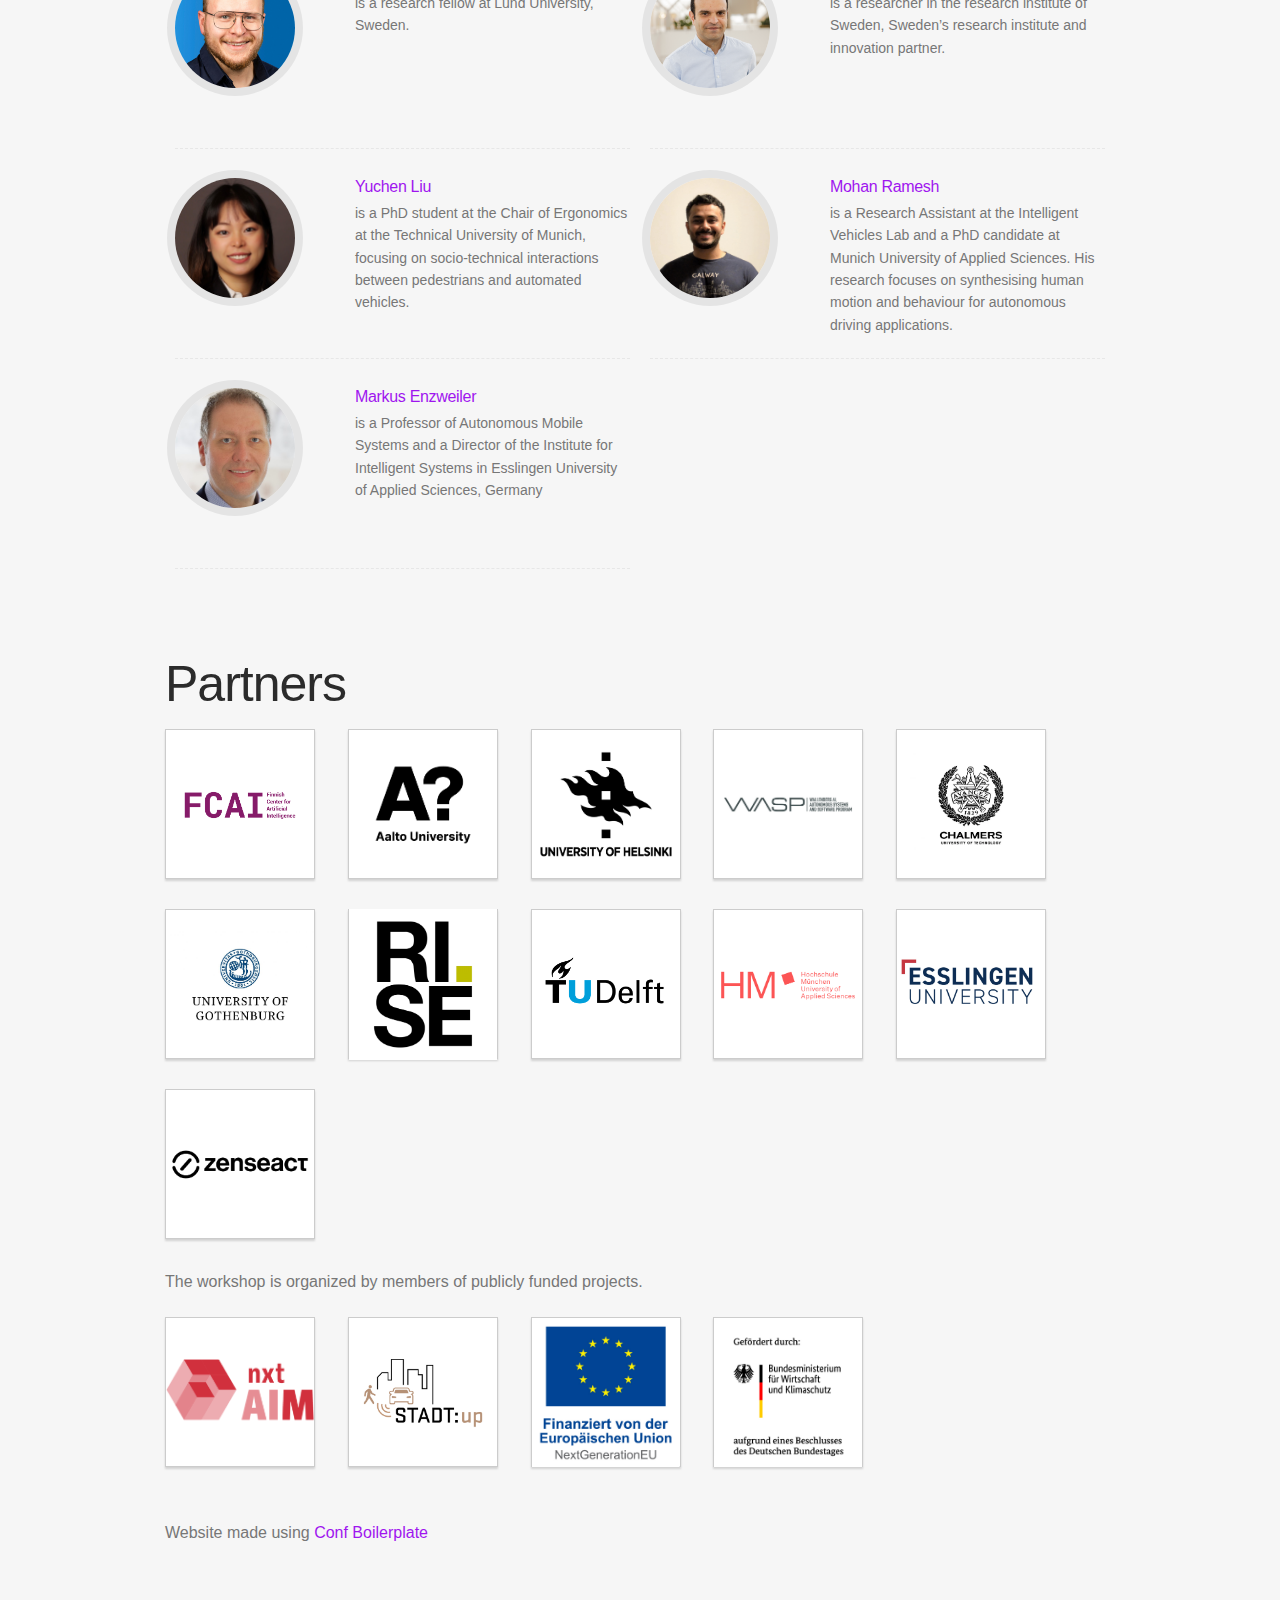
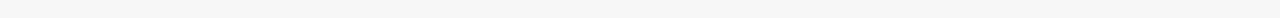
==== commit ace7ac41: "updated" ====
--- a/index.html
+++ b/index.html
@@ -635,6 +635,12 @@
             </a>
           </li>
 
+          
+          
+        </ul> 
+
+        <ul>
+          <p>The workshop is organized by members of publicly funded projects.</p>
           <li class="sponsor-item" itemscope itemtype="http://schema.org/Organization">
             <a href="https://nxtaim.de/en/home/" class="sponsor--link" itemprop="url" target="_blank">
               <img src="https://trust-ad.github.io/img/nxt-aim-logo.png" alt="Nxt Aim" class="photo" itemprop="image">
@@ -658,8 +664,7 @@
               <img src="https://trust-ad.github.io/img/bwk-logo.png" alt="BWK" class="photo" itemprop="image">
             </a>
           </li>
-          
-        </ul> 
+        </ul>
 
       </section>
         
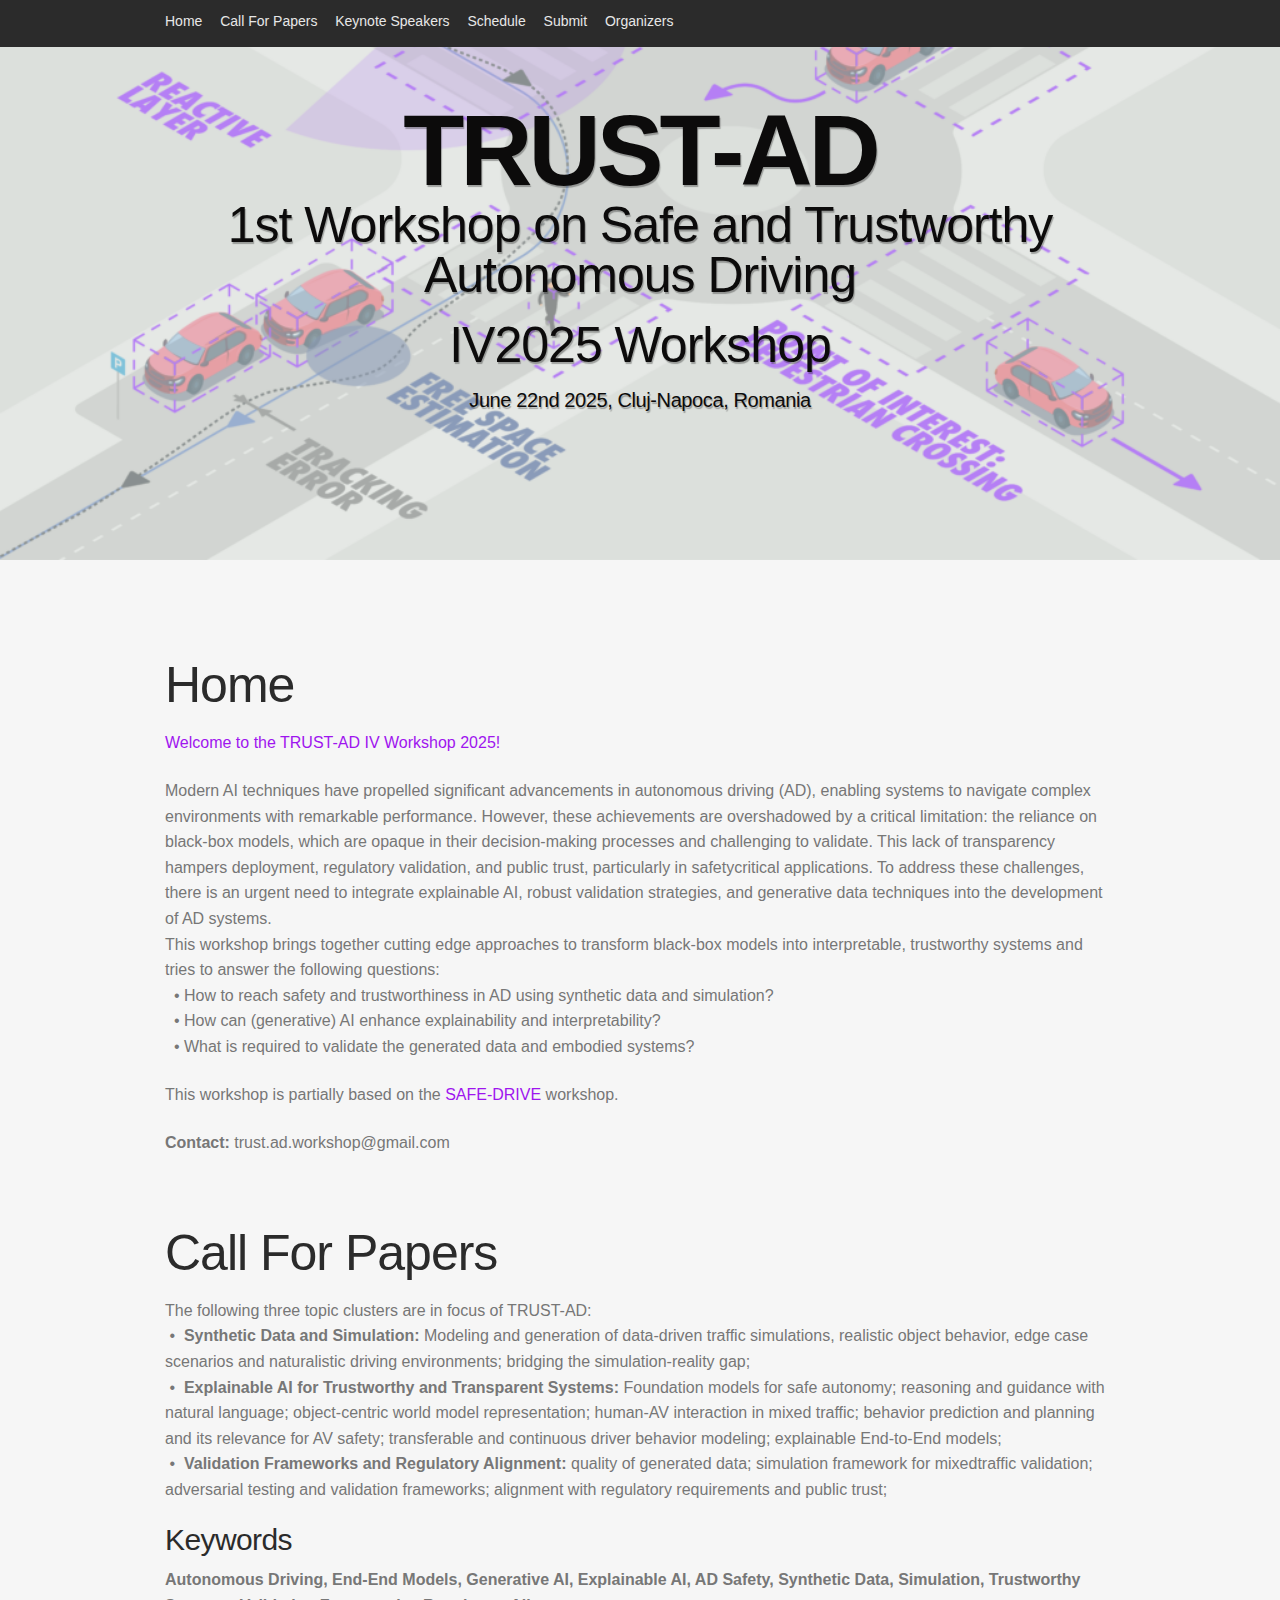
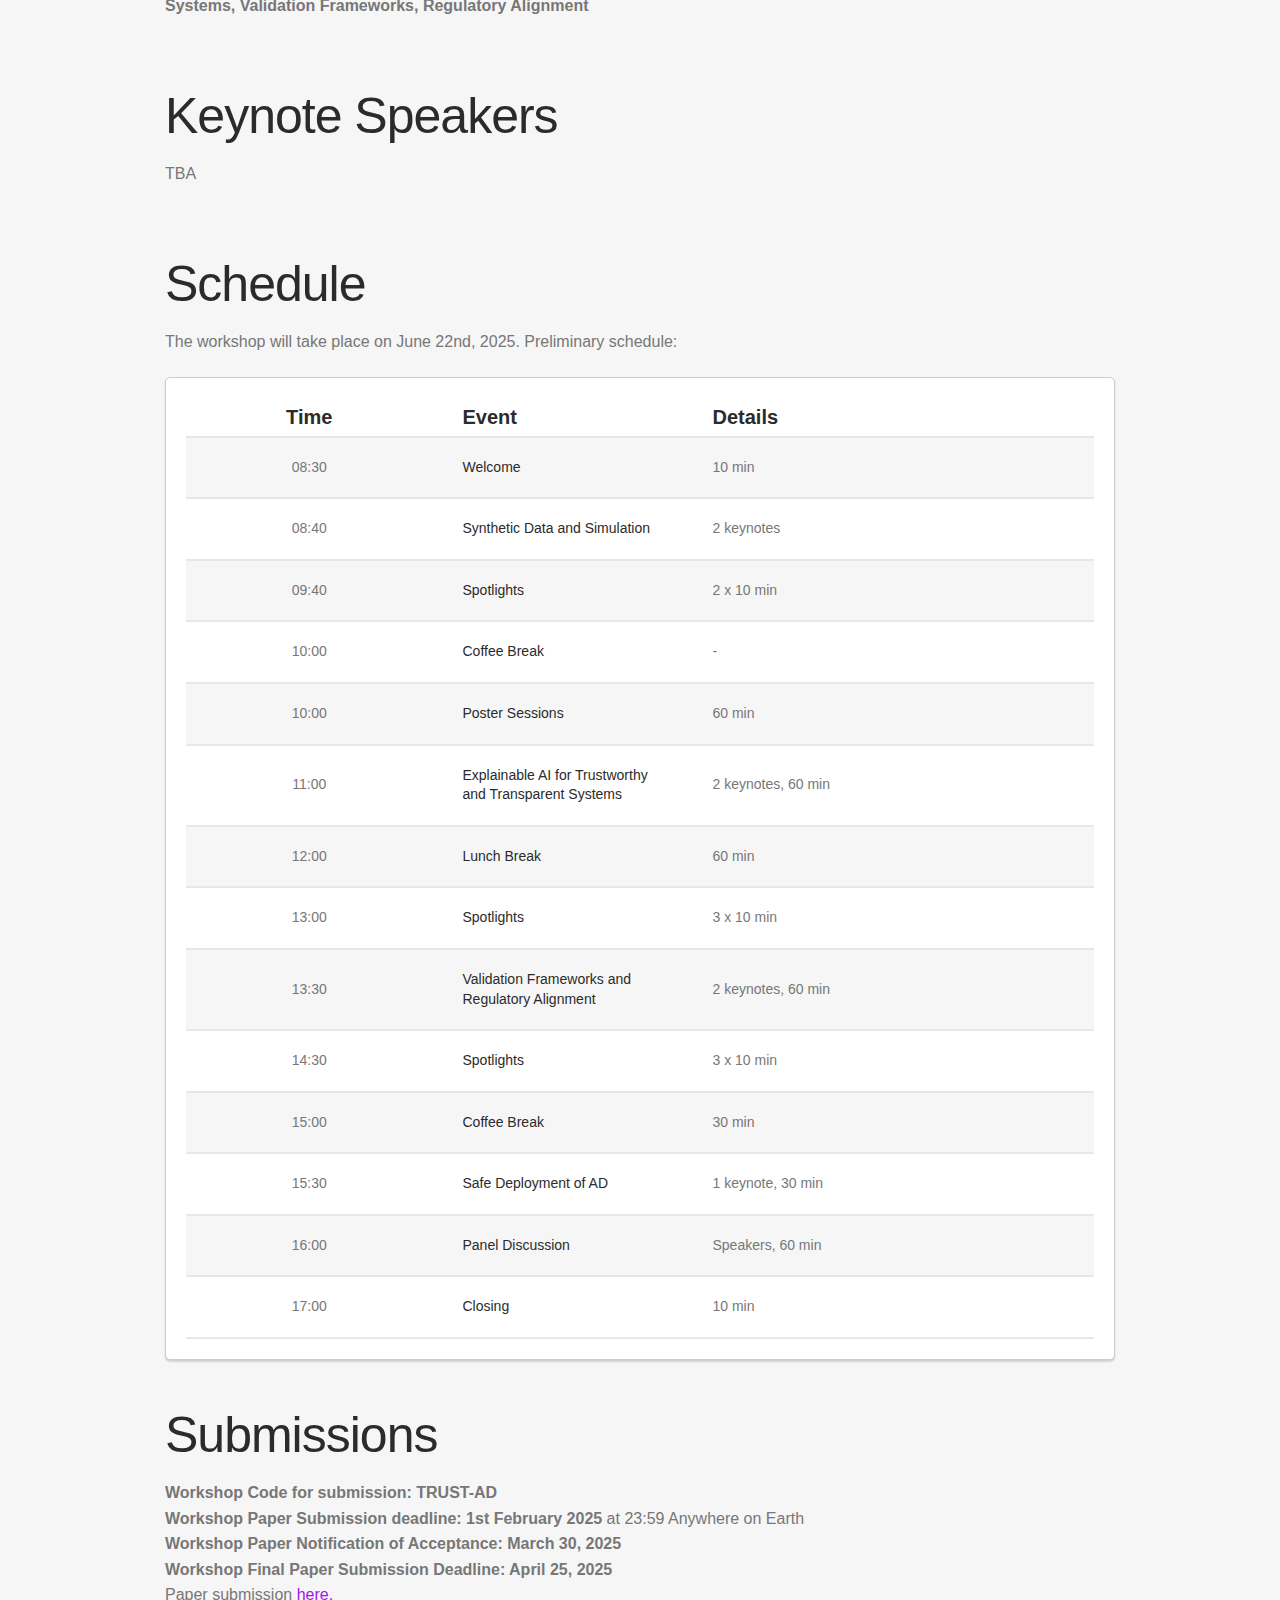
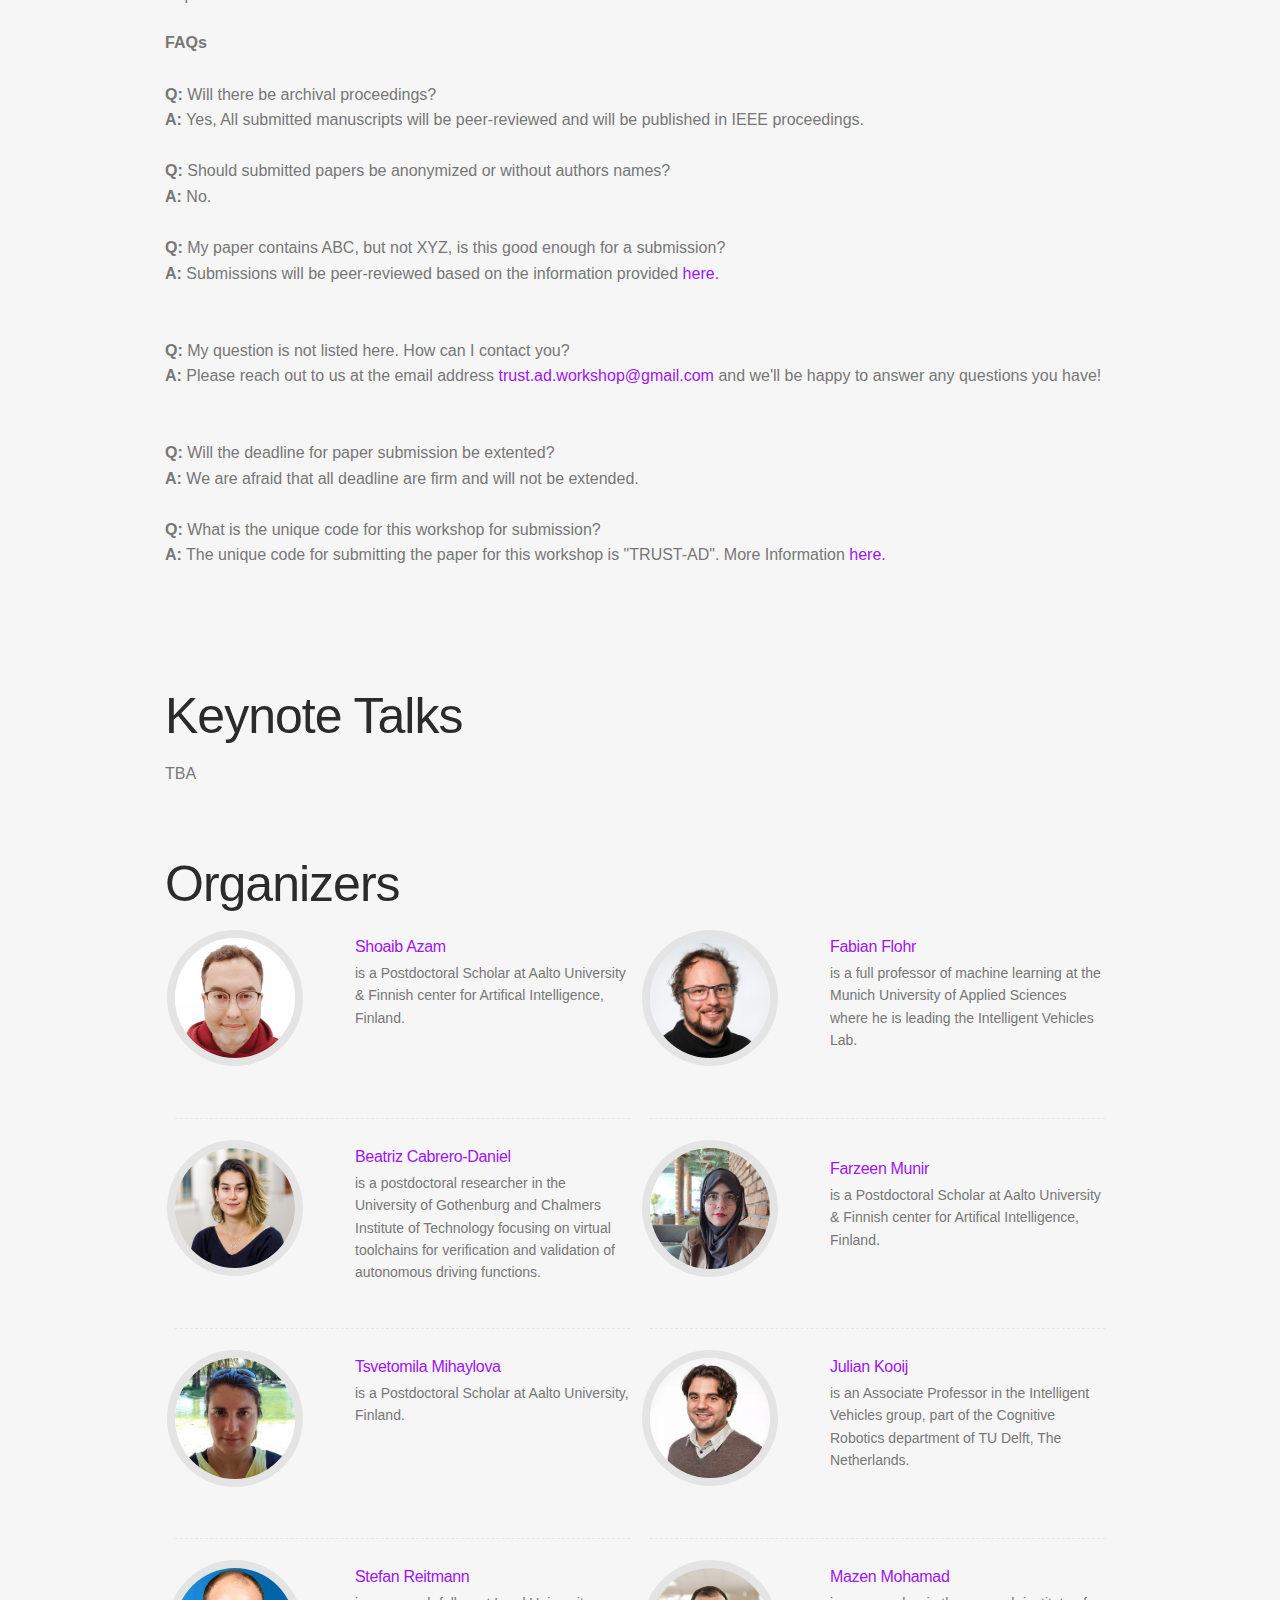
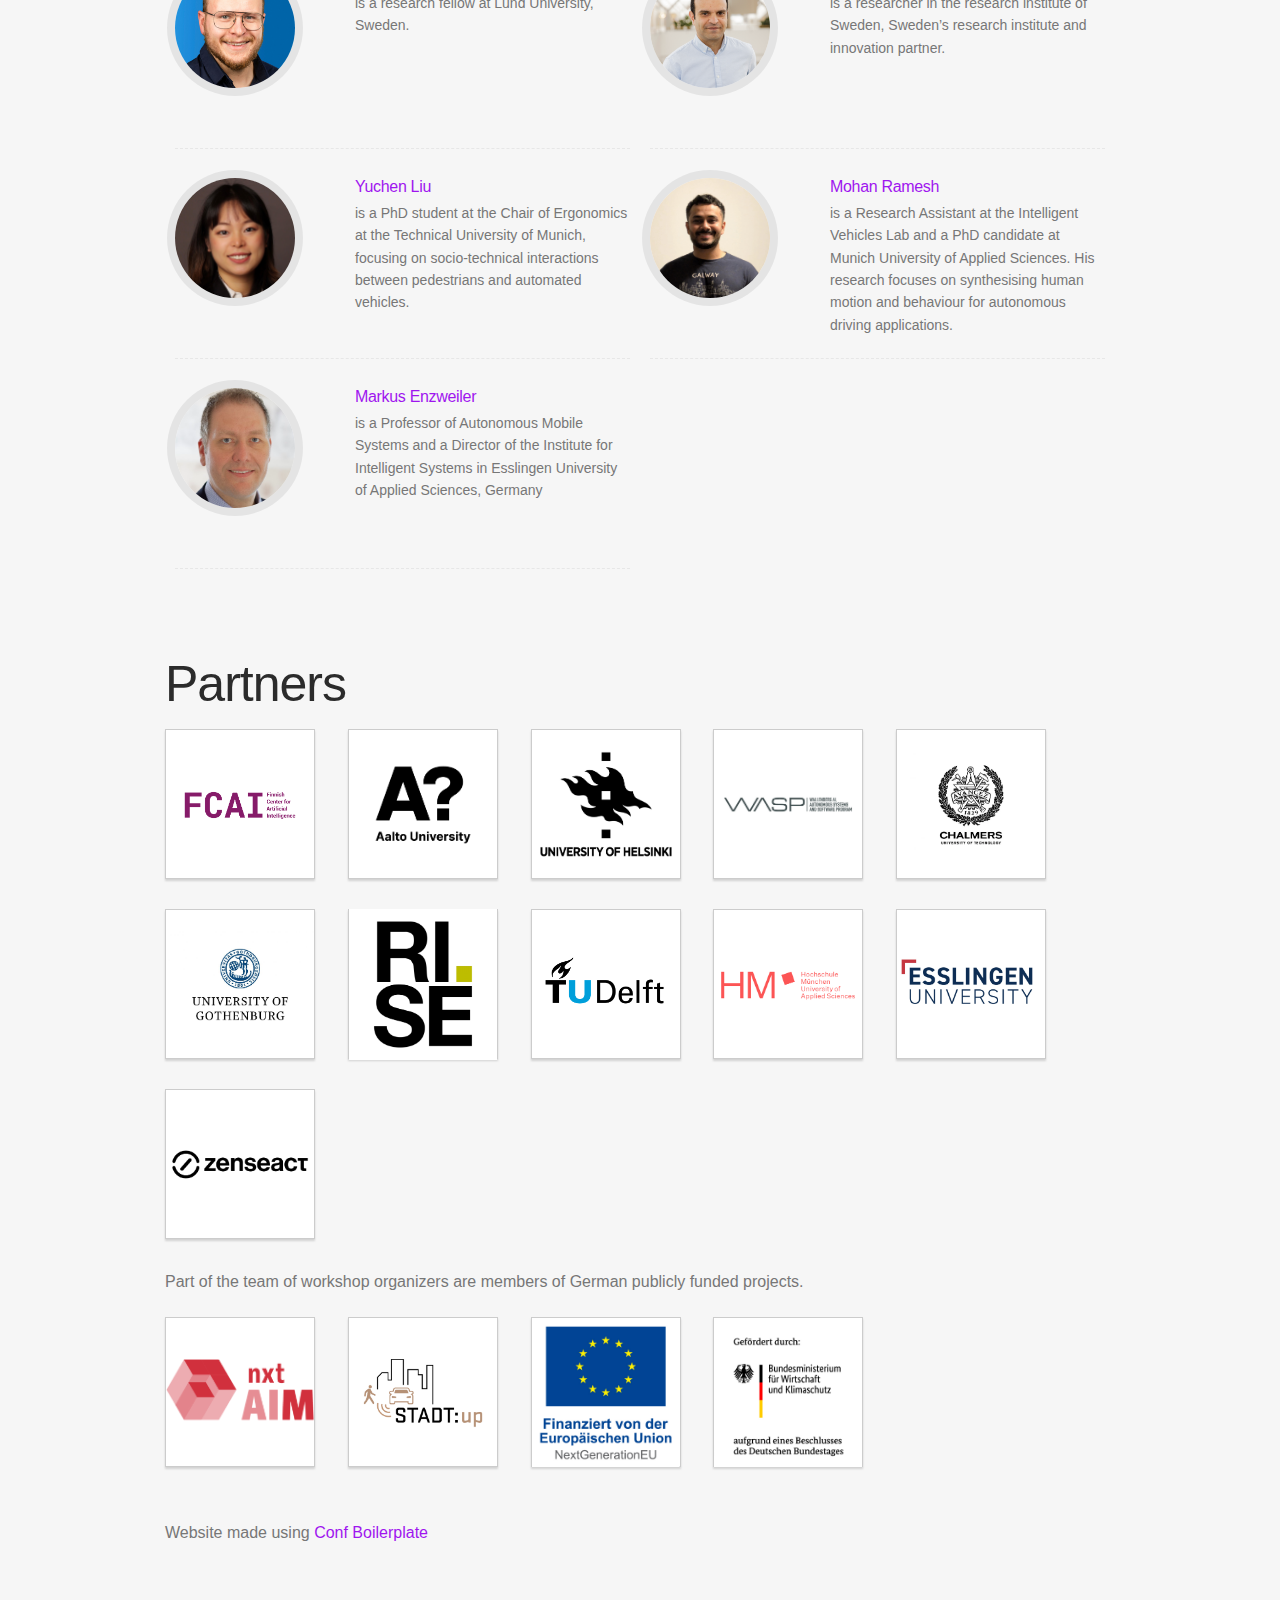
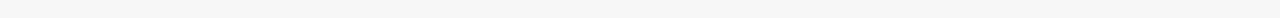
==== commit 48818798: "updated" ====
--- a/index.html
+++ b/index.html
@@ -640,7 +640,7 @@
         </ul> 
 
         <ul>
-          <p>The workshop is organized by members of publicly funded projects.</p>
+          <p>Part of the team of workshop organizers are members of German publicly funded projects.</p>
           <li class="sponsor-item" itemscope itemtype="http://schema.org/Organization">
             <a href="https://nxtaim.de/en/home/" class="sponsor--link" itemprop="url" target="_blank">
               <img src="https://trust-ad.github.io/img/nxt-aim-logo.png" alt="Nxt Aim" class="photo" itemprop="image">
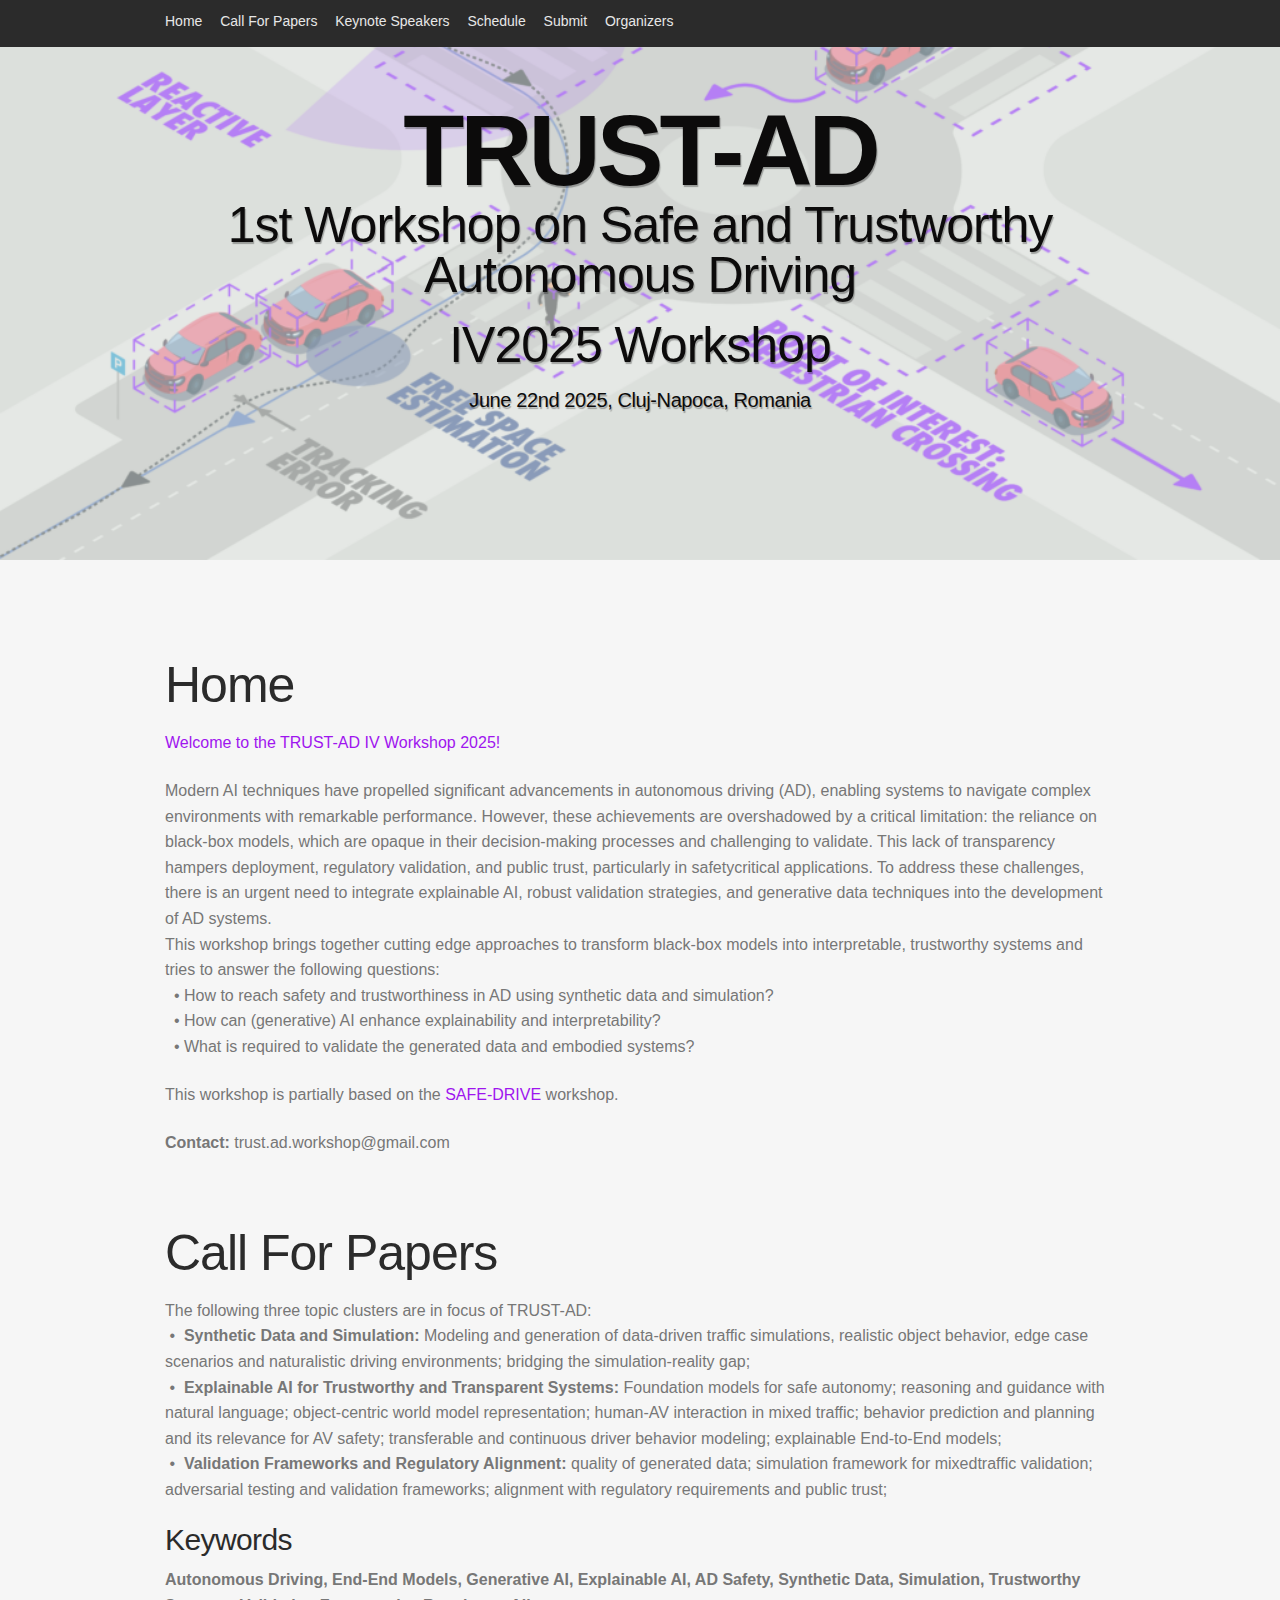
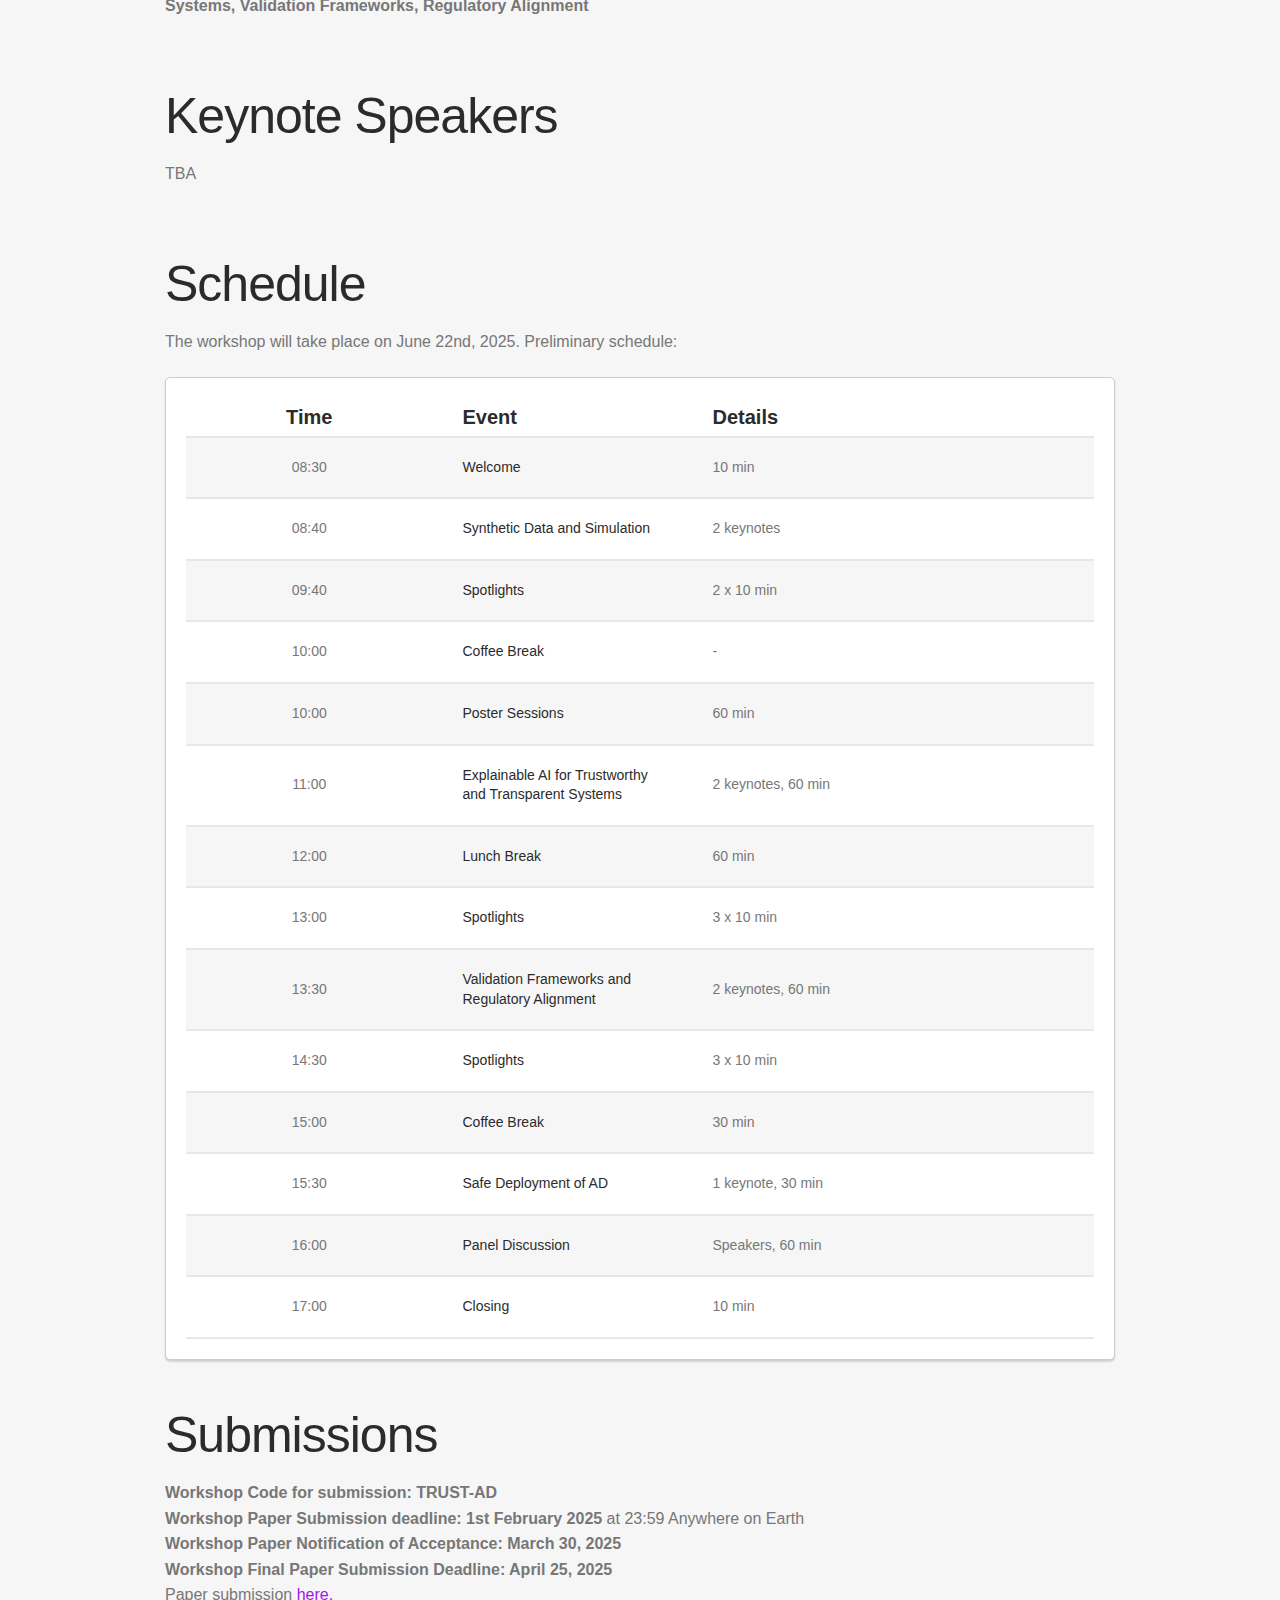
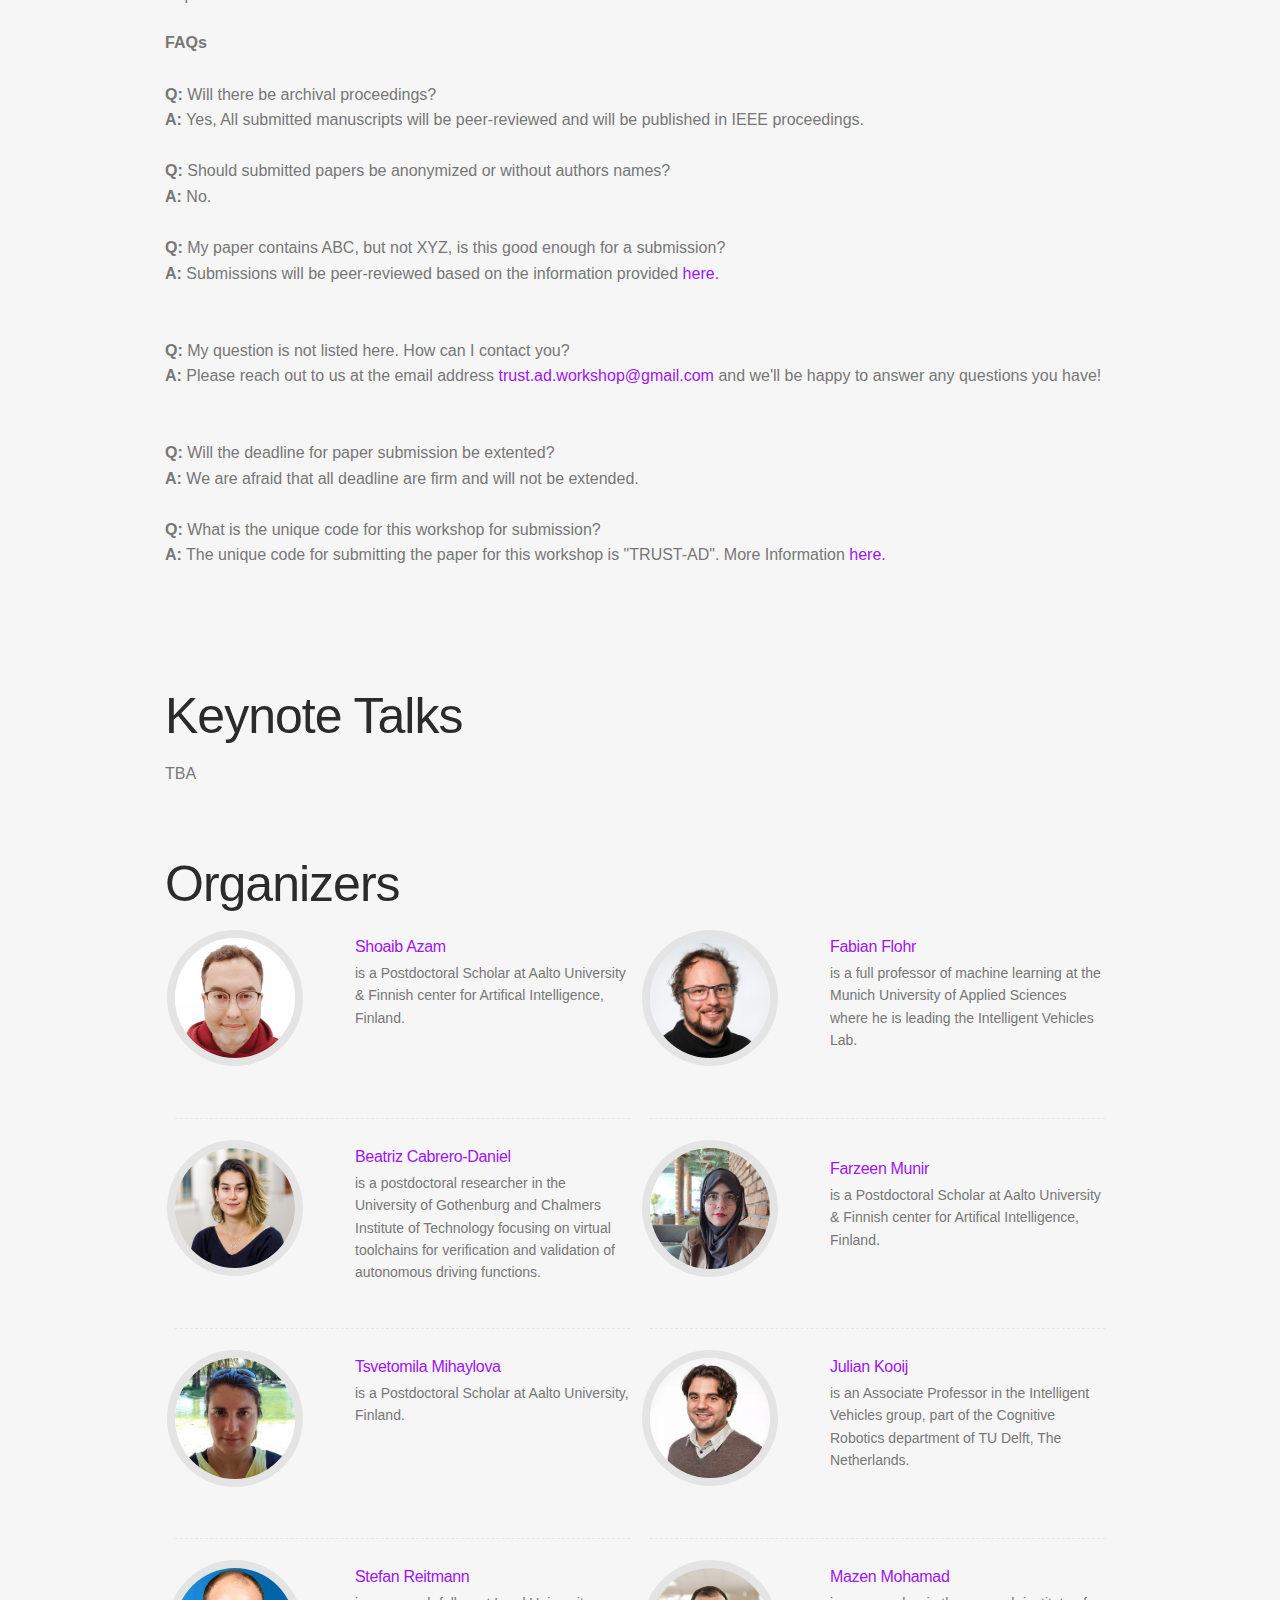
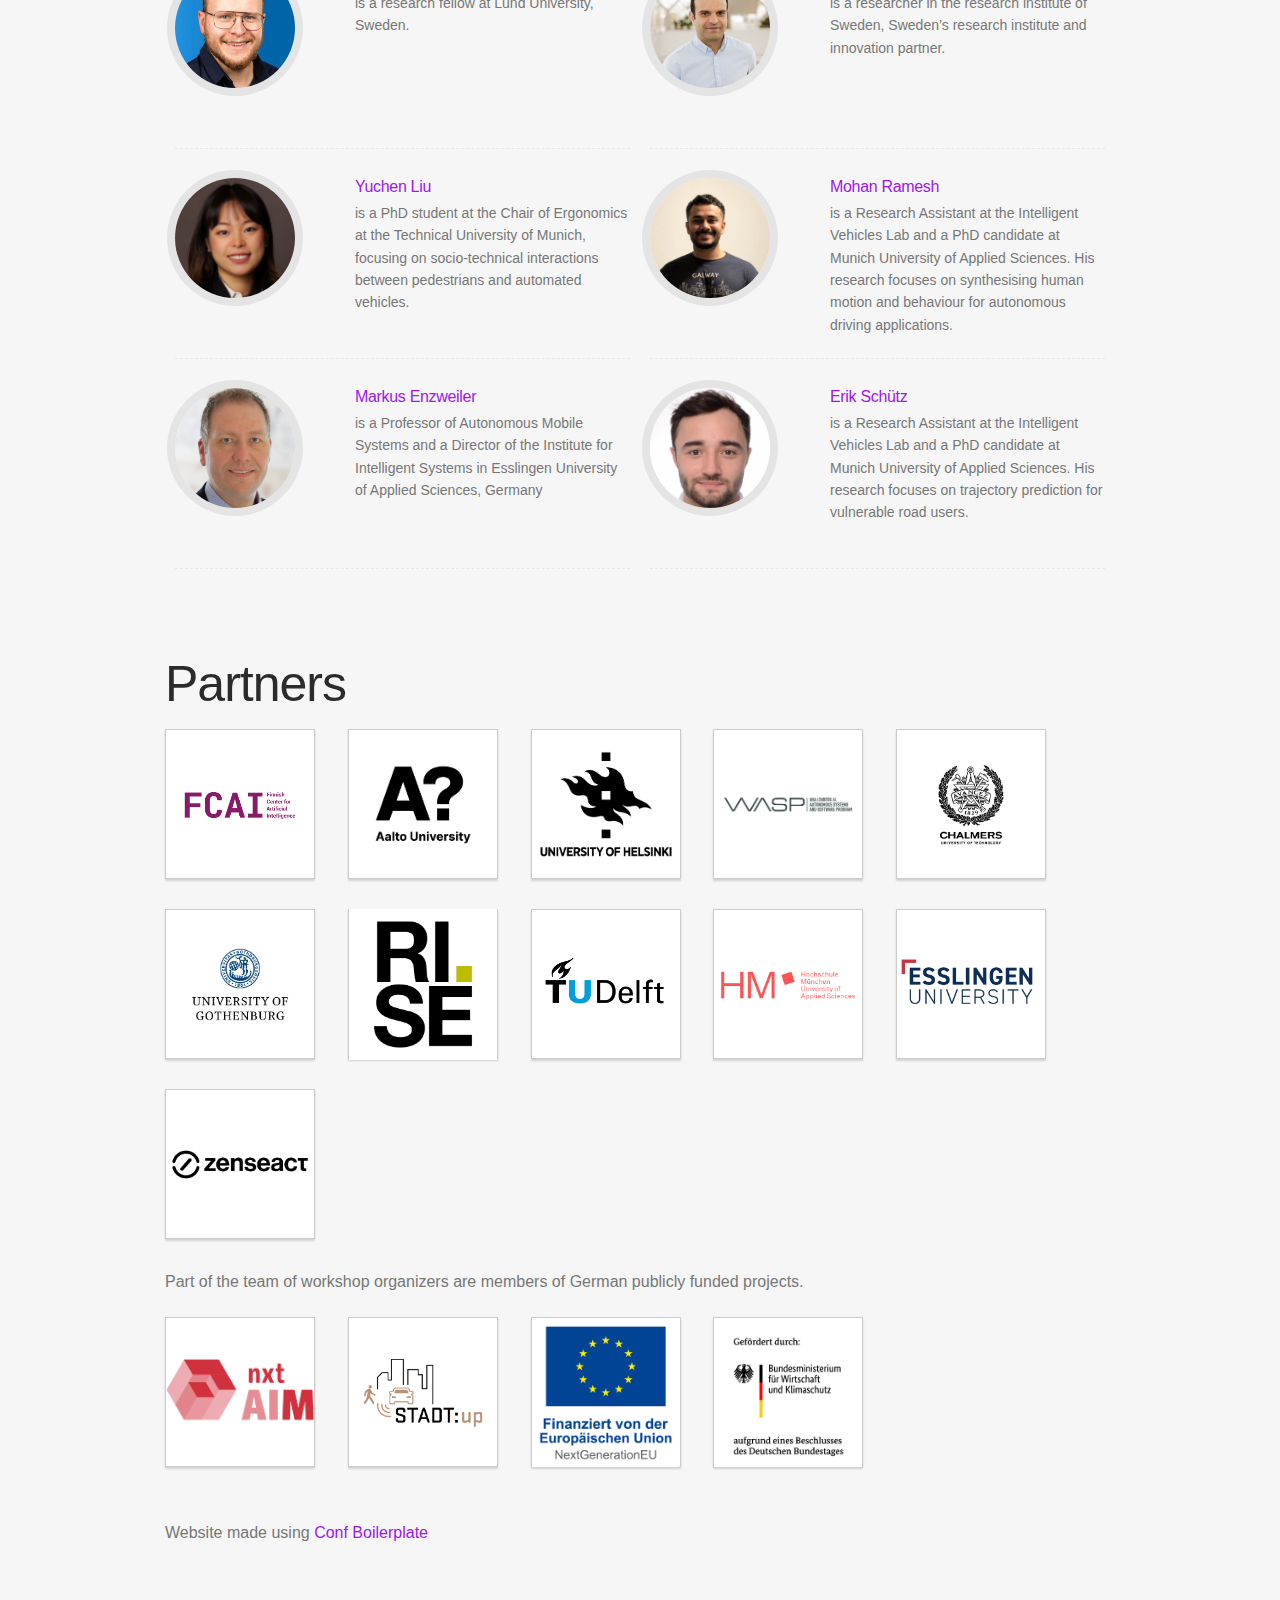
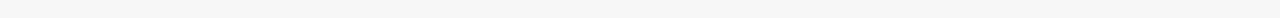
==== commit 388316f3: "updated" ====
--- a/index.html
+++ b/index.html
@@ -545,6 +545,18 @@
           </h3>
           <p class="organizers-bio">is a Research Assistant at the Intelligent Vehicles Lab and a PhD candidate at Munich University of Applied Sciences. His research focuses on synthesising human motion and behaviour for autonomous driving applications.</p>
         </li>
+
+        <li class="organizers-item" itemprop="performer" itemscope itemtype="http://schema.org/Person">
+          <span class="organizer-photo">
+            <a href="https://www.linkedin.com/in/erik-schuetz-b382b2119" target="_blank">
+              <img class="photo" src="https://trust-ad.github.io/img/erik.jpg" alt="Erik Schütz" itemprop="image">
+            </a>
+          </span>
+          <h3 class="organizers-name">
+            <a href="https://www.linkedin.com/in/erik-schuetz-b382b2119" target="_blank" title="Erik Schütz">Erik Schütz</a>
+          </h3>
+          <p class="organizers-bio">is a Research Assistant at the Intelligent Vehicles Lab and a PhD candidate at Munich University of Applied Sciences. His research focuses on trajectory prediction for vulnerable road users.</p>
+        </li>
         
       </ul>
     </div>
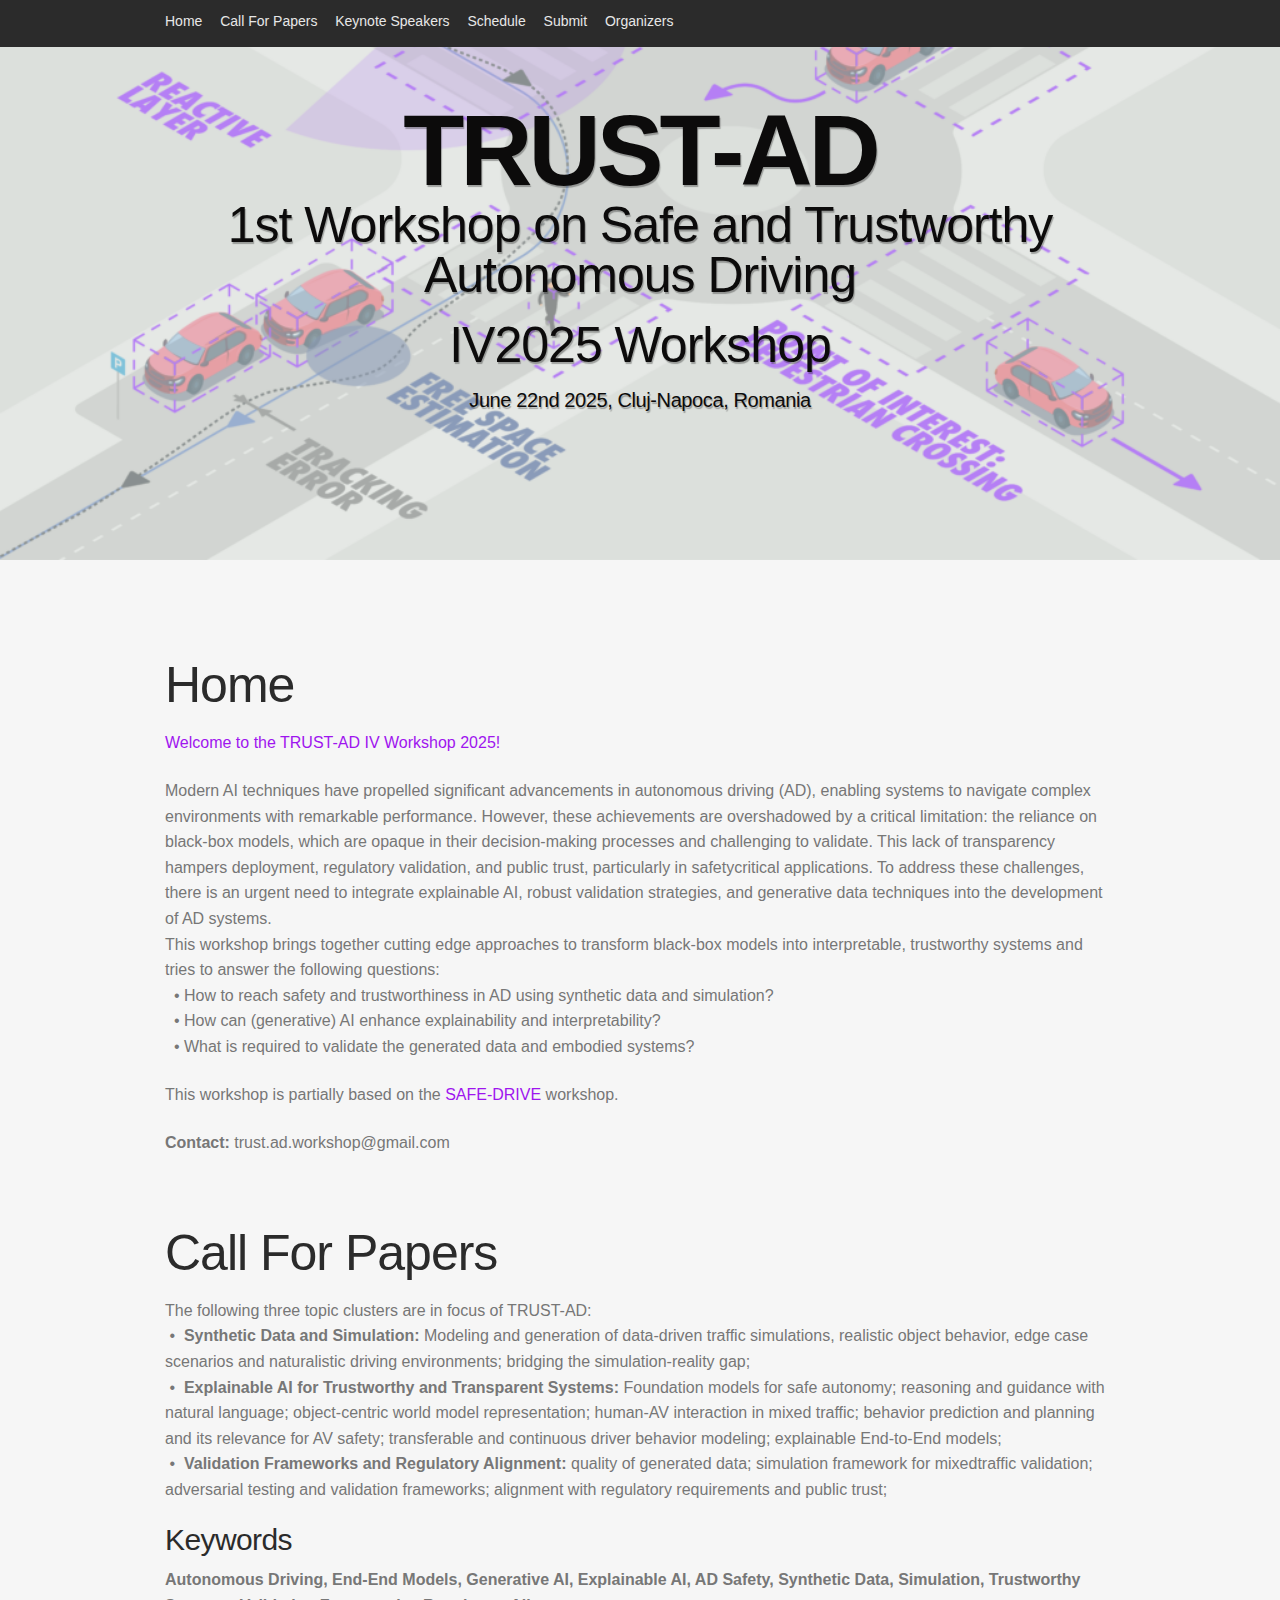
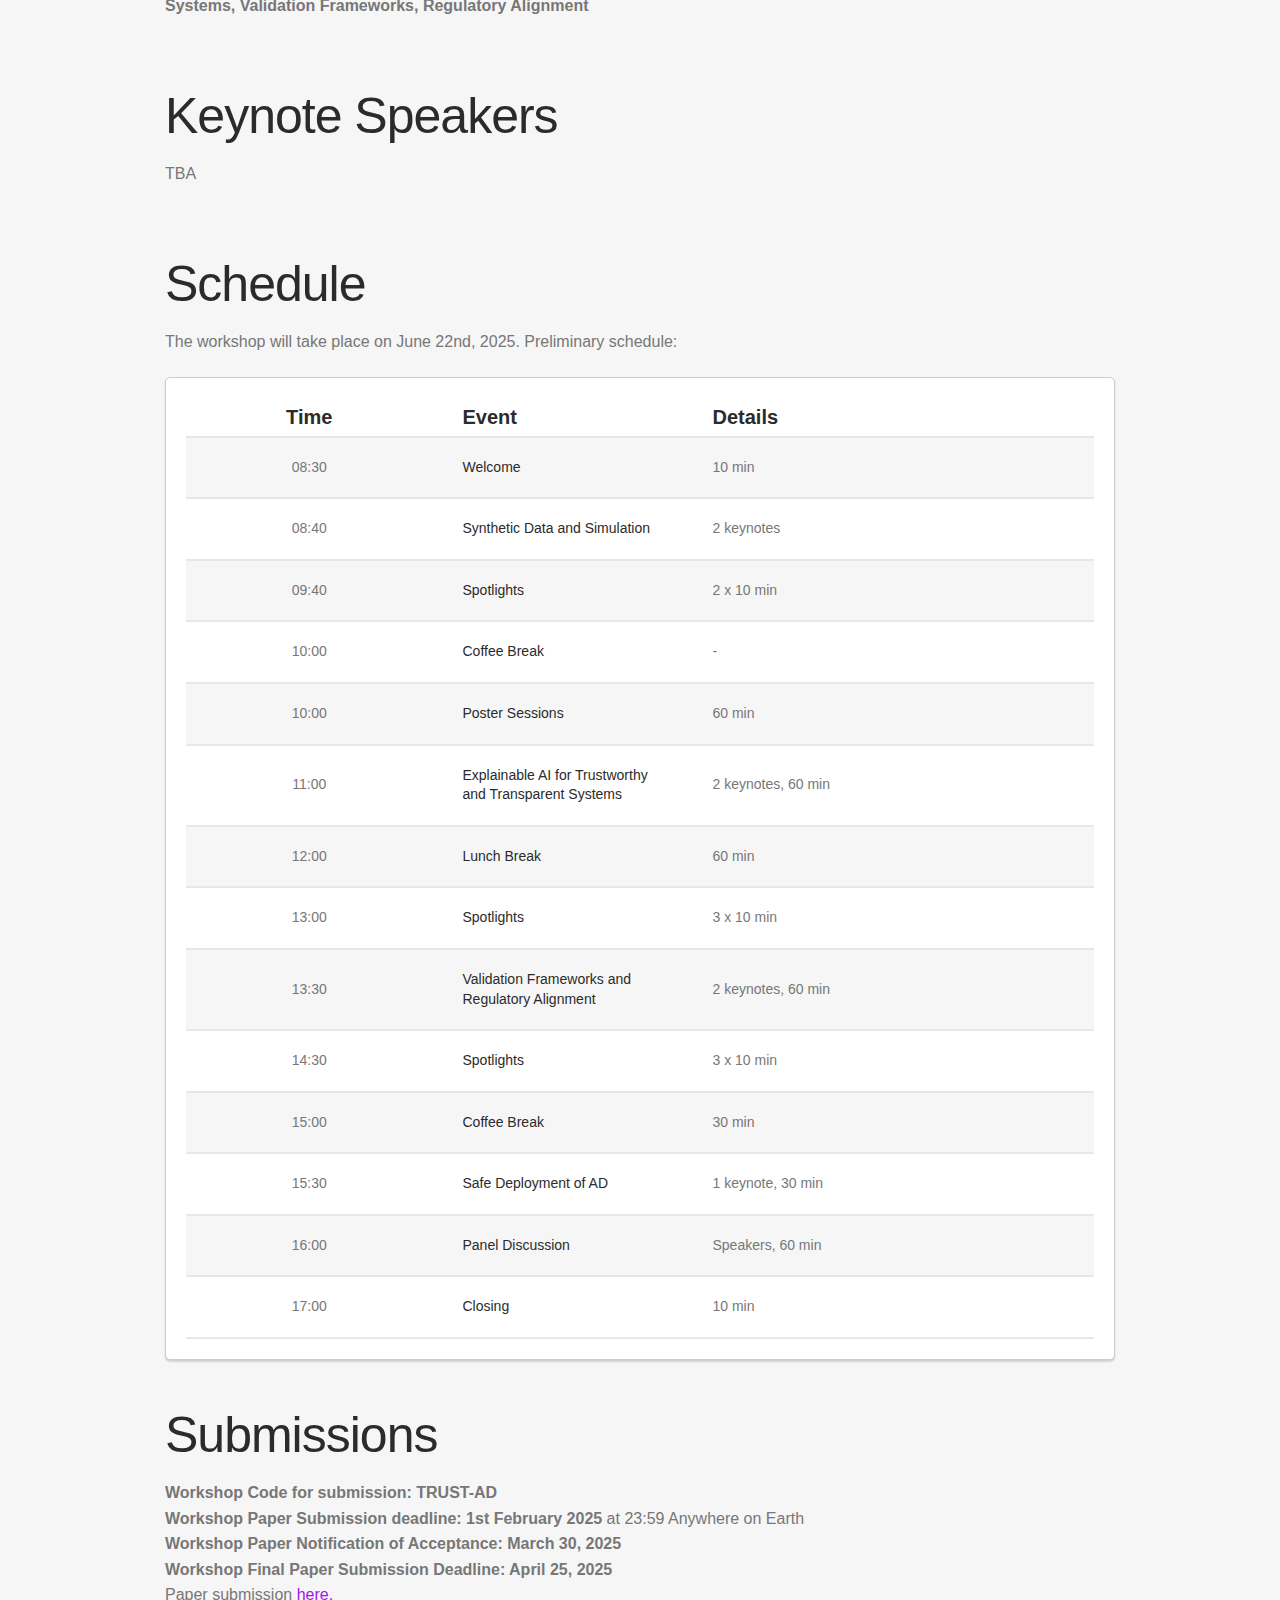
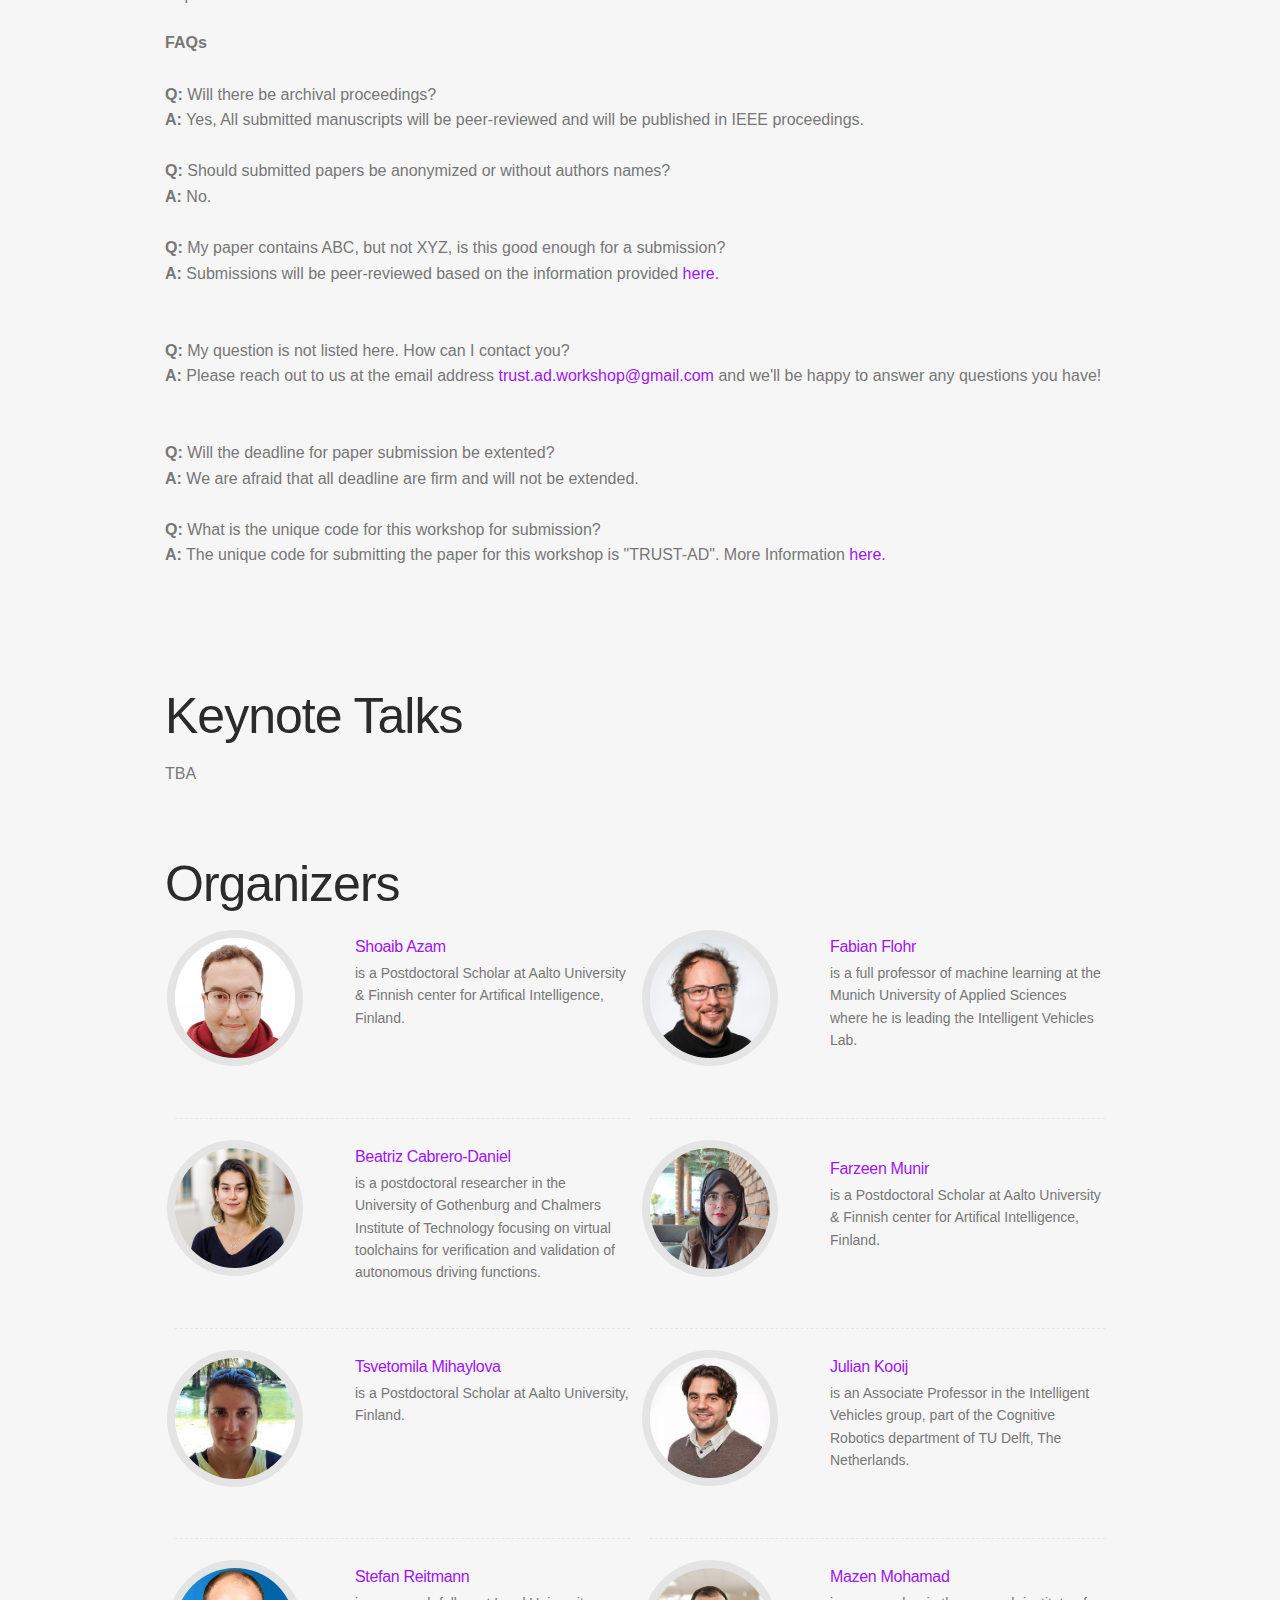
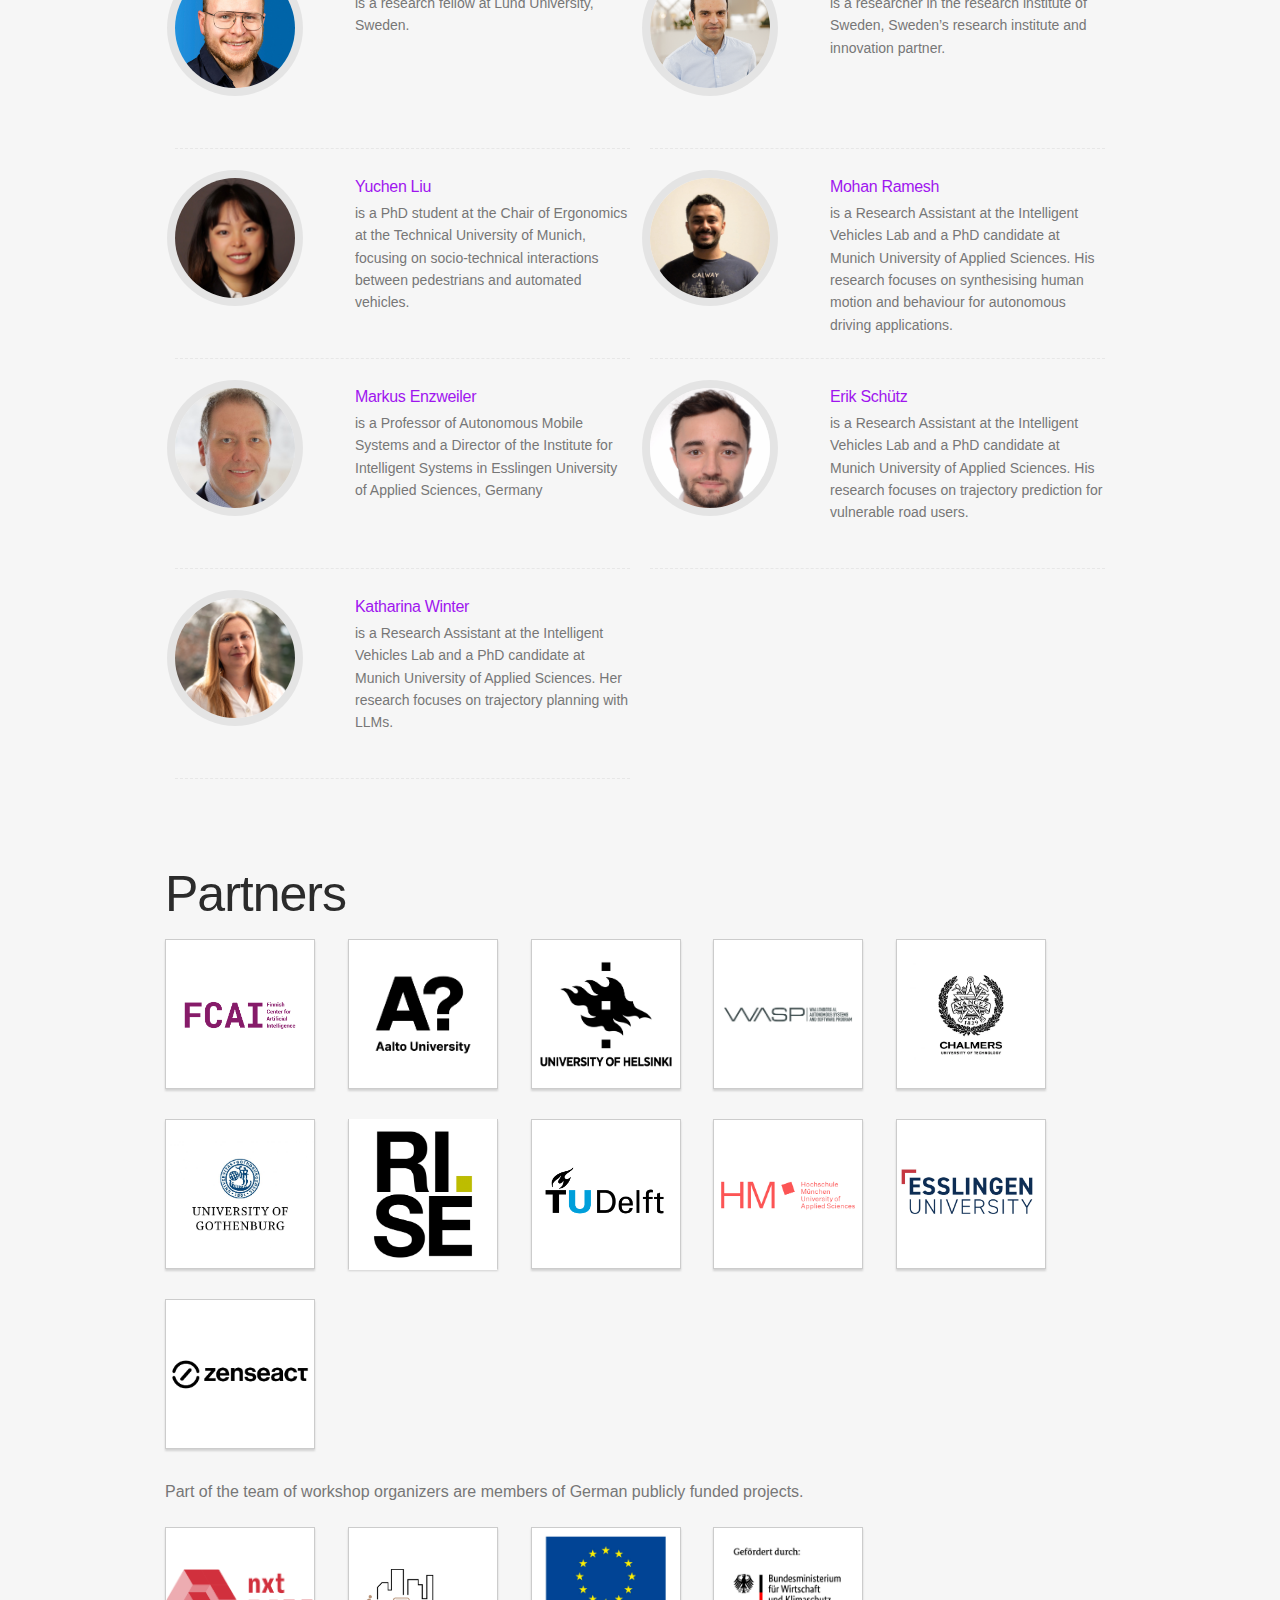
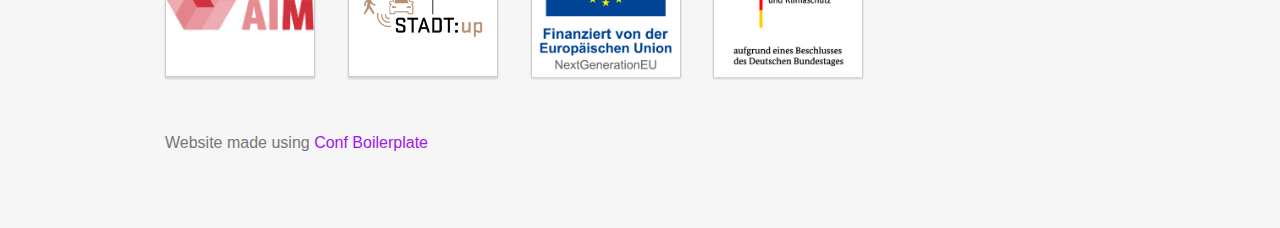
==== commit 28942905: "updated" ====
--- a/index.html
+++ b/index.html
@@ -335,7 +335,7 @@
 <b>A:</b> No.<br>
 <br>
 <b>Q:</b> My paper contains ABC, but not XYZ, is this good enough for a submission?<br>
-<b>A:</b> Submissions will be peer-reviewed based on the information provided <a href="https://ieee-iv.org/2025/call-for-workshops/" target="_blank">here.</a><br>
+<b>A:</b> Submissions will be peer-reviewed based on the information provided <a href="https://ieee-iv.org/2025/call-for-workshop-papers/" target="_blank">here.</a><br>
 <br>
 <br>
 <b>Q:</b> My question is not listed here. How can I contact you?<br>
@@ -347,7 +347,7 @@
 <b>A:</b> We are afraid that all deadline are firm and will not be extended. <br>
 <br>
 <b>Q:</b> What is the unique code for this workshop for submission?<br>
-<b>A:</b> The unique code for submitting the paper for this workshop is "TRUST-AD". More Information <a href="https://ieee-iv.org/2025/call-for-workshops/" target="_blank">here.</a><br>
+<b>A:</b> The unique code for submitting the paper for this workshop is "TRUST-AD". More Information <a href="https://ieee-iv.org/2025/call-for-workshop-papers/" target="_blank">here.</a><br>
 <br>
 <br>
 </p>
@@ -483,6 +483,18 @@
                     </h3>
                     <p class="organizers-bio">is a Professor of Autonomous Mobile Systems and a Director of the Institute for Intelligent Systems in Esslingen University of Applied Sciences, Germany</p>
                   </li>
+
+                  <li class="organizers-item" itemprop="performer" itemscope itemtype="http://schema.org/Person">
+                    <span class="organizer-photo">
+                      <a href="https://www.linkedin.com/in/winterkat/" target="_blank">
+                        <img class="photo" src="https://trust-ad.github.io/img/KatharinaWinter.jpg" alt="Katharina Winter" itemprop="image">
+                      </a>
+                    </span>
+                    <h3 class="organizers-name">
+                      <a href="https://www.linkedin.com/in/winterkat/" target="_blank" title="Katharina Winter">Katharina Winter</a>
+                    </h3>
+                    <p class="organizers-bio">is a Research Assistant at the Intelligent Vehicles Lab and a PhD candidate at Munich University of Applied Sciences. Her research focuses on trajectory planning with LLMs.</p>
+                  </li>
                   
                 </ul>
               </div>
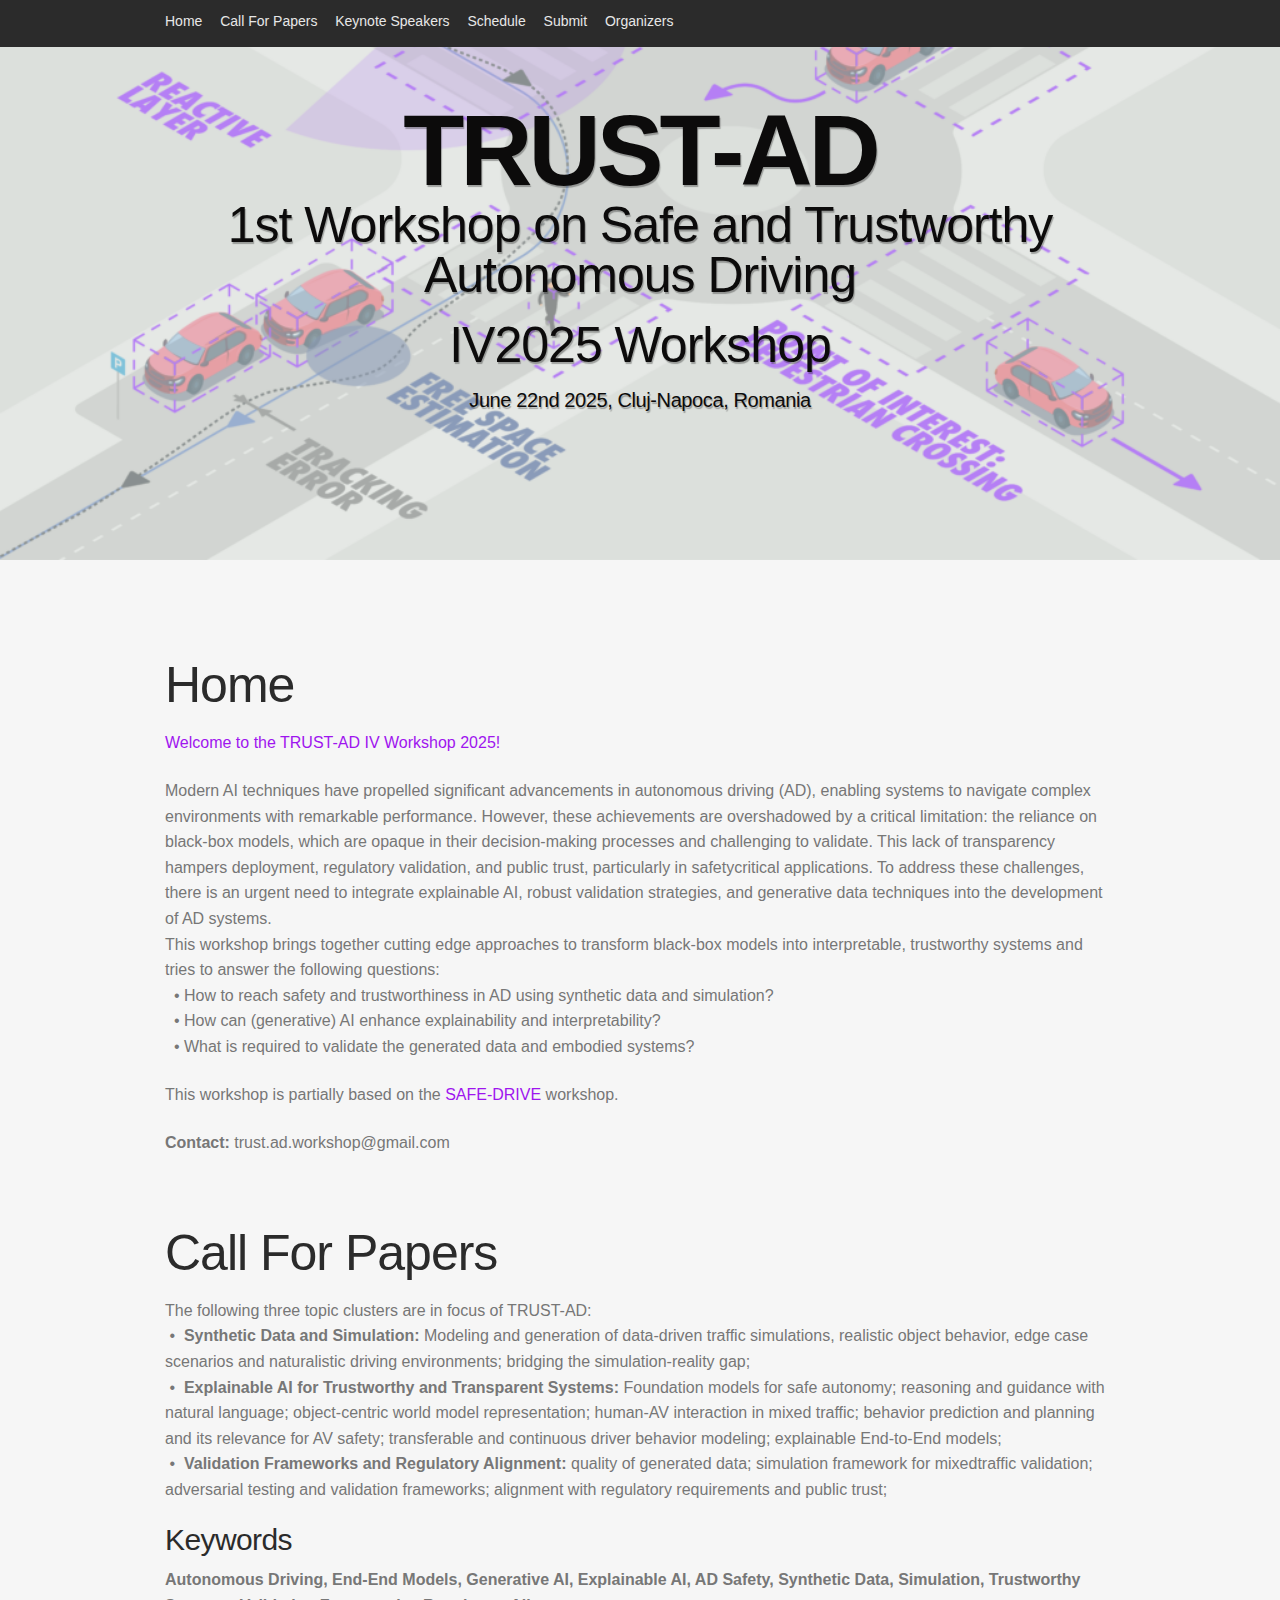
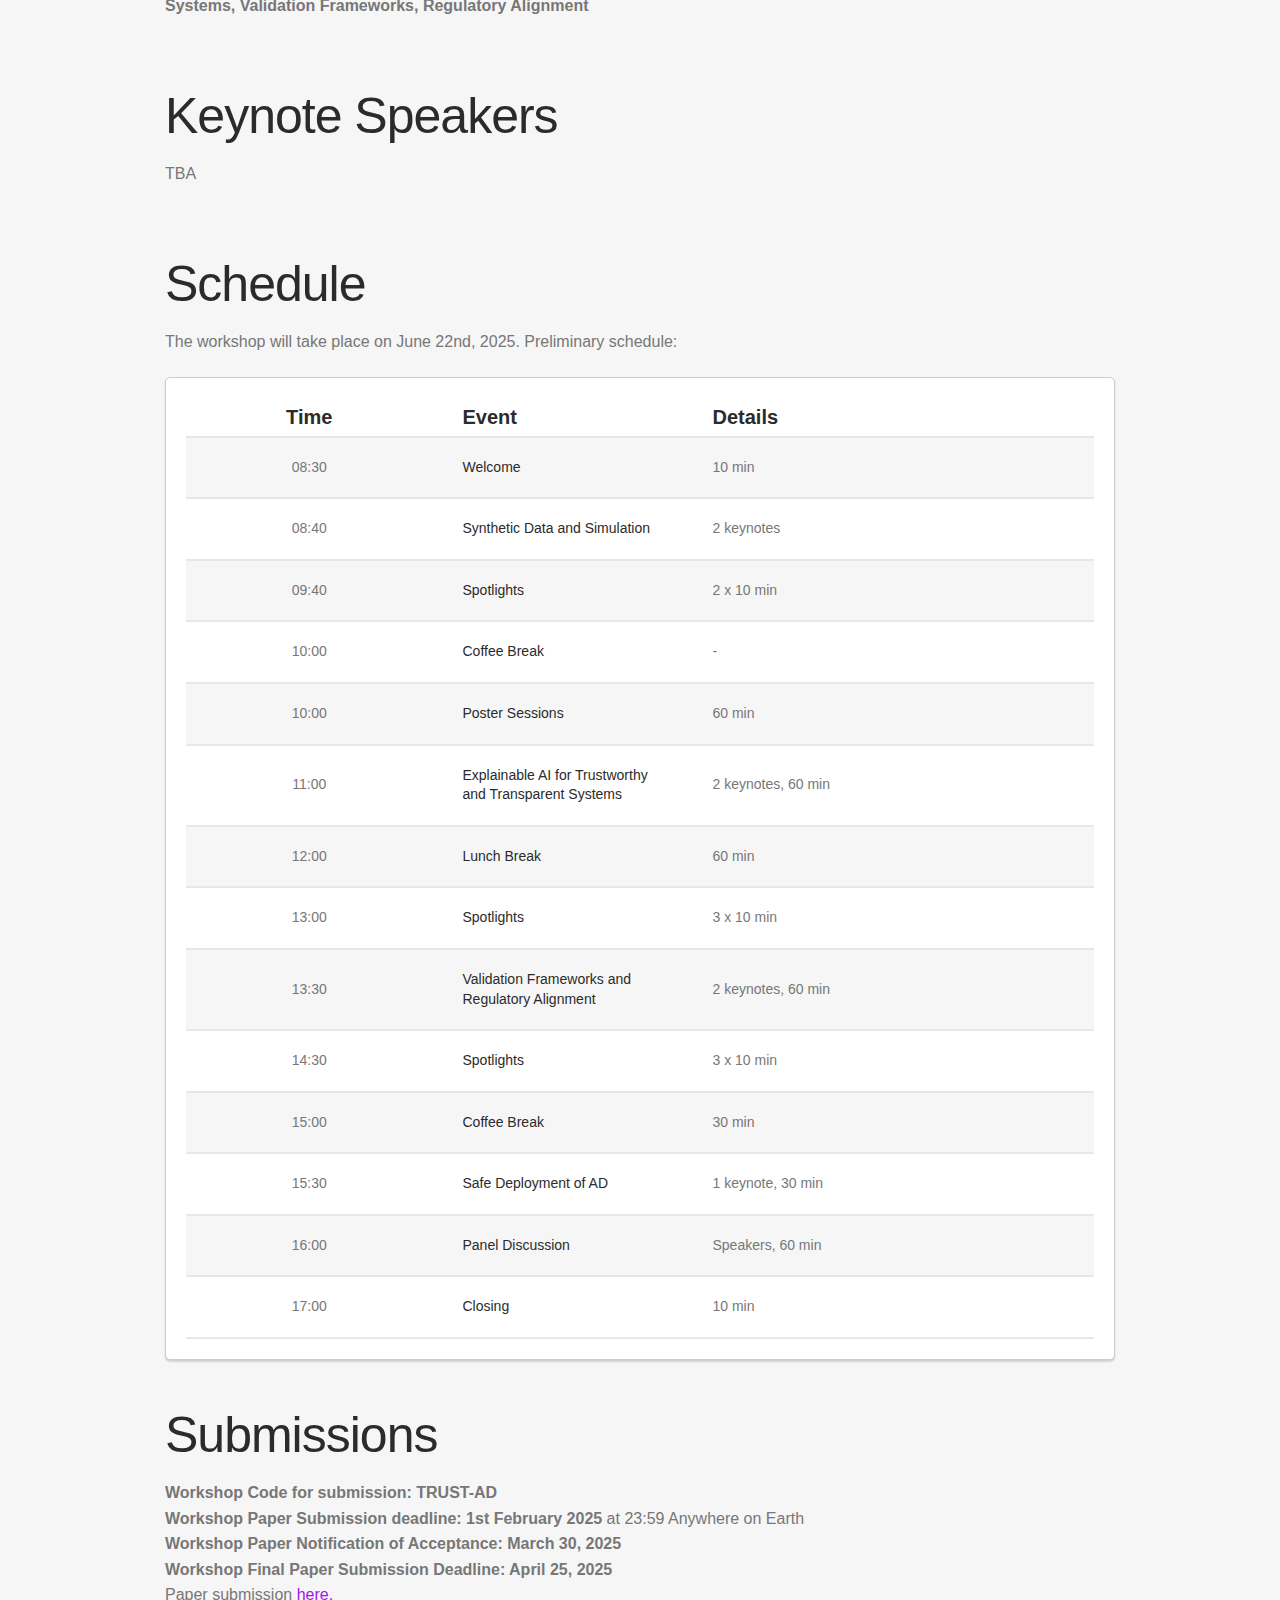
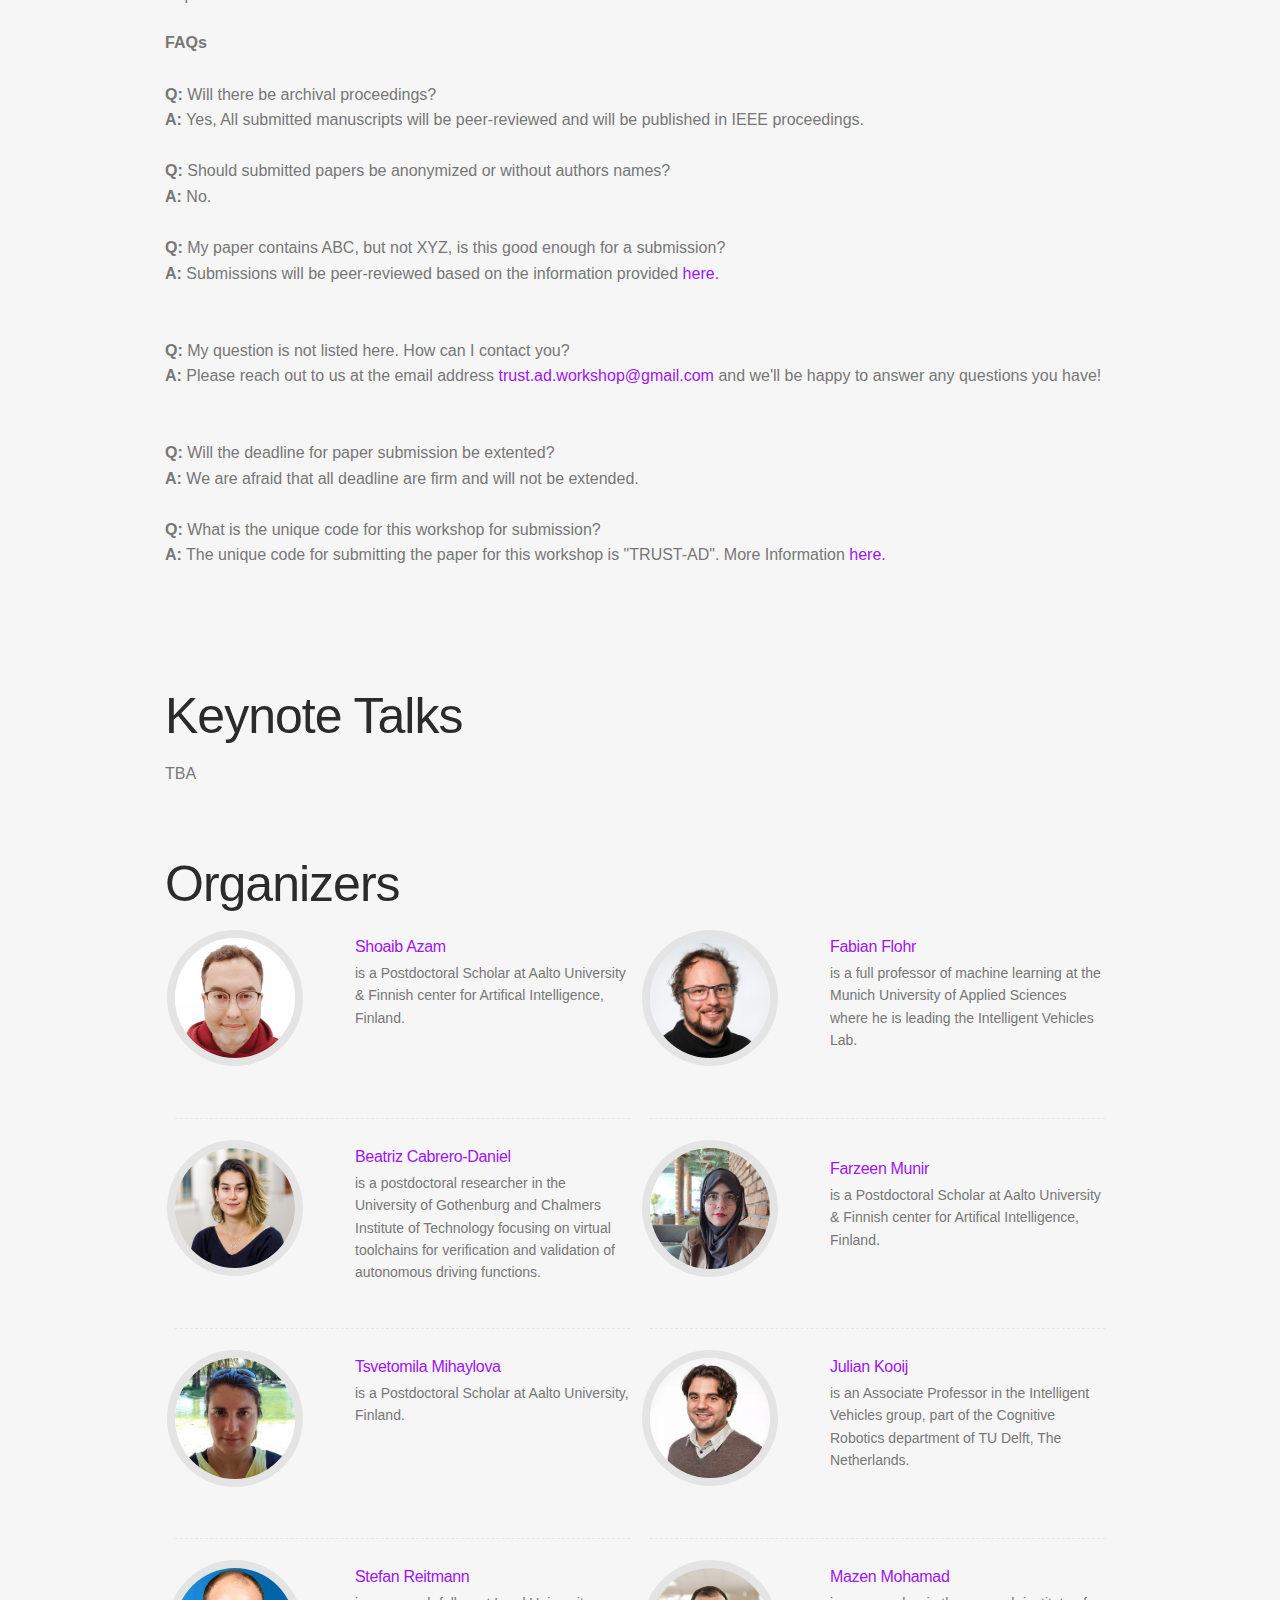
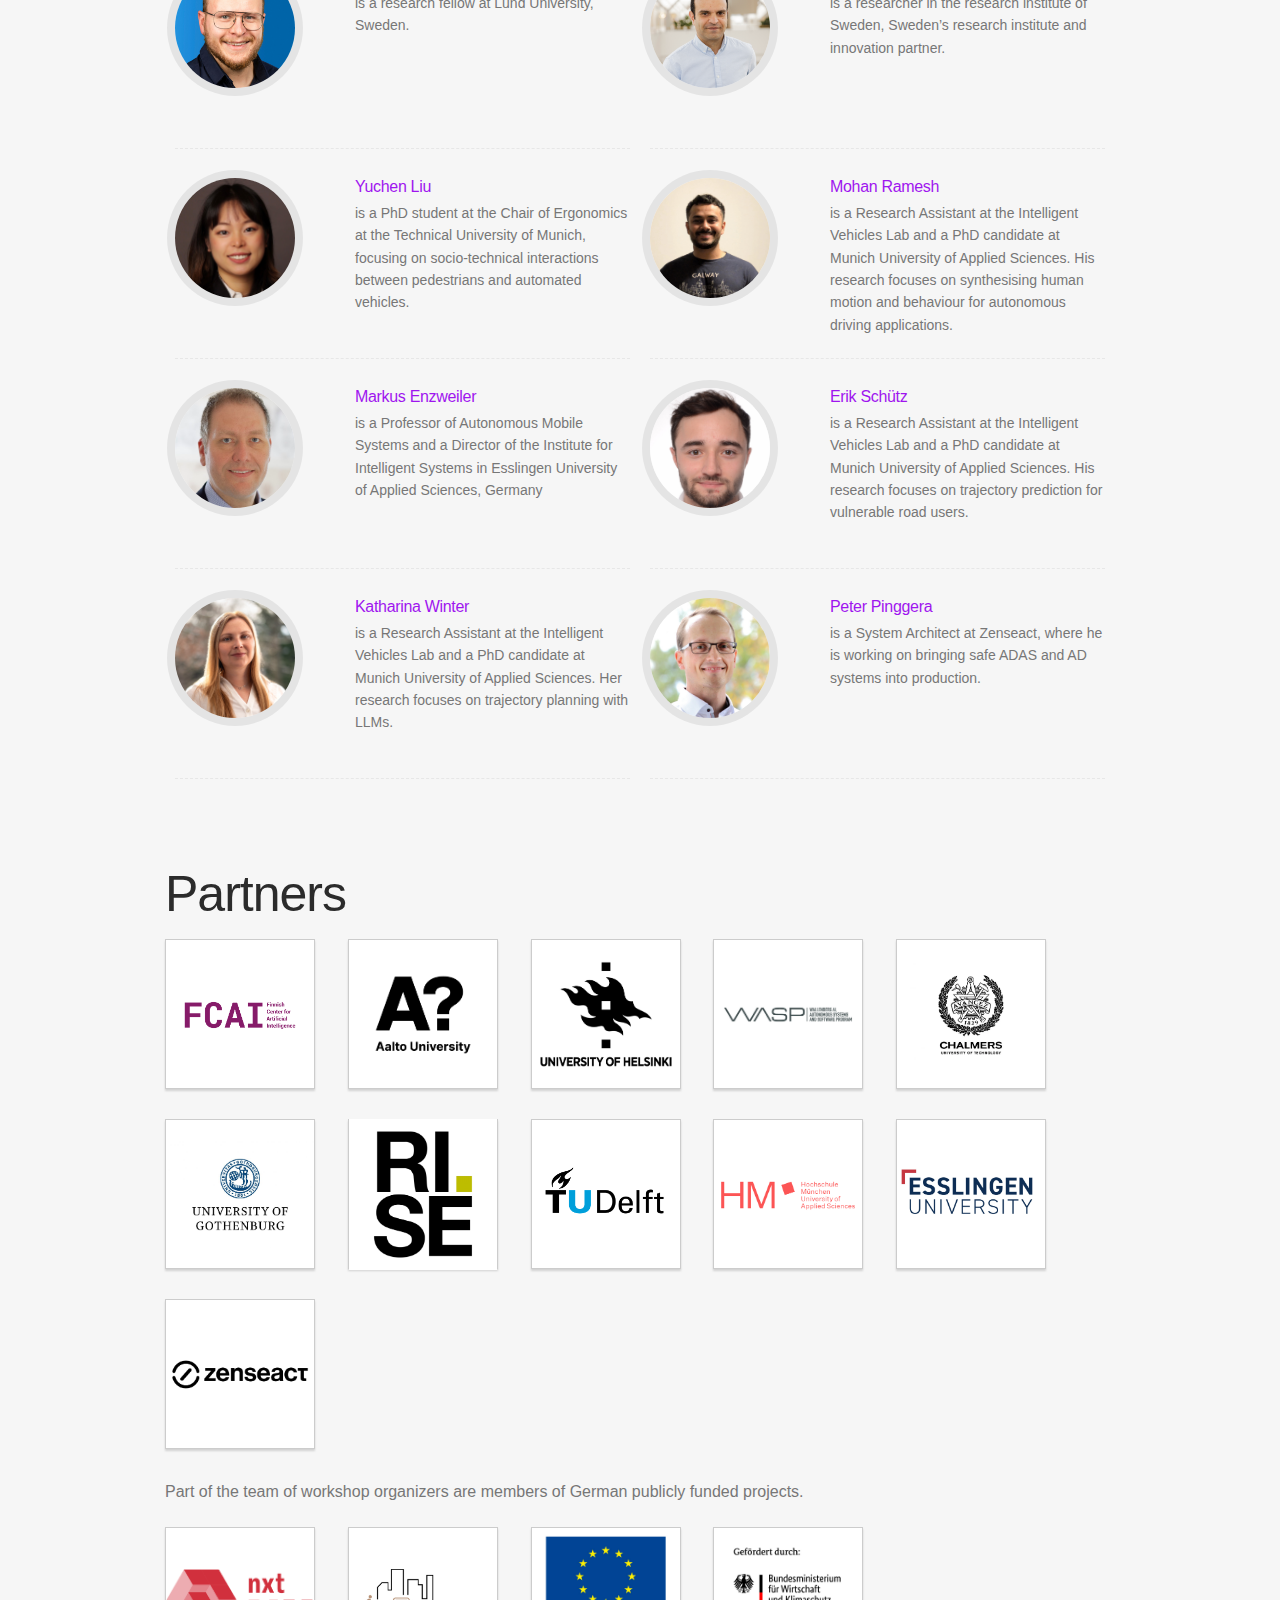
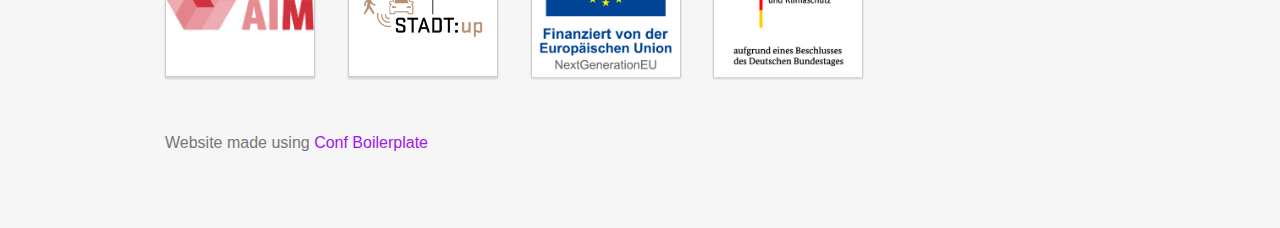
==== commit 1caa5379: "updated" ====
--- a/index.html
+++ b/index.html
@@ -569,6 +569,18 @@
           </h3>
           <p class="organizers-bio">is a Research Assistant at the Intelligent Vehicles Lab and a PhD candidate at Munich University of Applied Sciences. His research focuses on trajectory prediction for vulnerable road users.</p>
         </li>
+
+        <li class="organizers-item" itemprop="performer" itemscope itemtype="http://schema.org/Person">
+          <span class="organizer-photo">
+            <a href="https://www.linkedin.com/in/peter-pinggera-9978282a" target="_blank">
+              <img class="photo" src="https://trust-ad.github.io/img/PeterPinggera.jpg" alt="Peter Pinggera" itemprop="image">
+            </a>
+          </span>
+          <h3 class="organizers-name">
+            <a href="https://www.linkedin.com/in/peter-pinggera-9978282a" target="_blank" title="Peter Pinggera">Peter Pinggera</a>
+          </h3>
+          <p class="organizers-bio">is a System Architect at Zenseact, where he is working on bringing safe ADAS and AD systems into production.</p>
+        </li>
         
       </ul>
     </div>
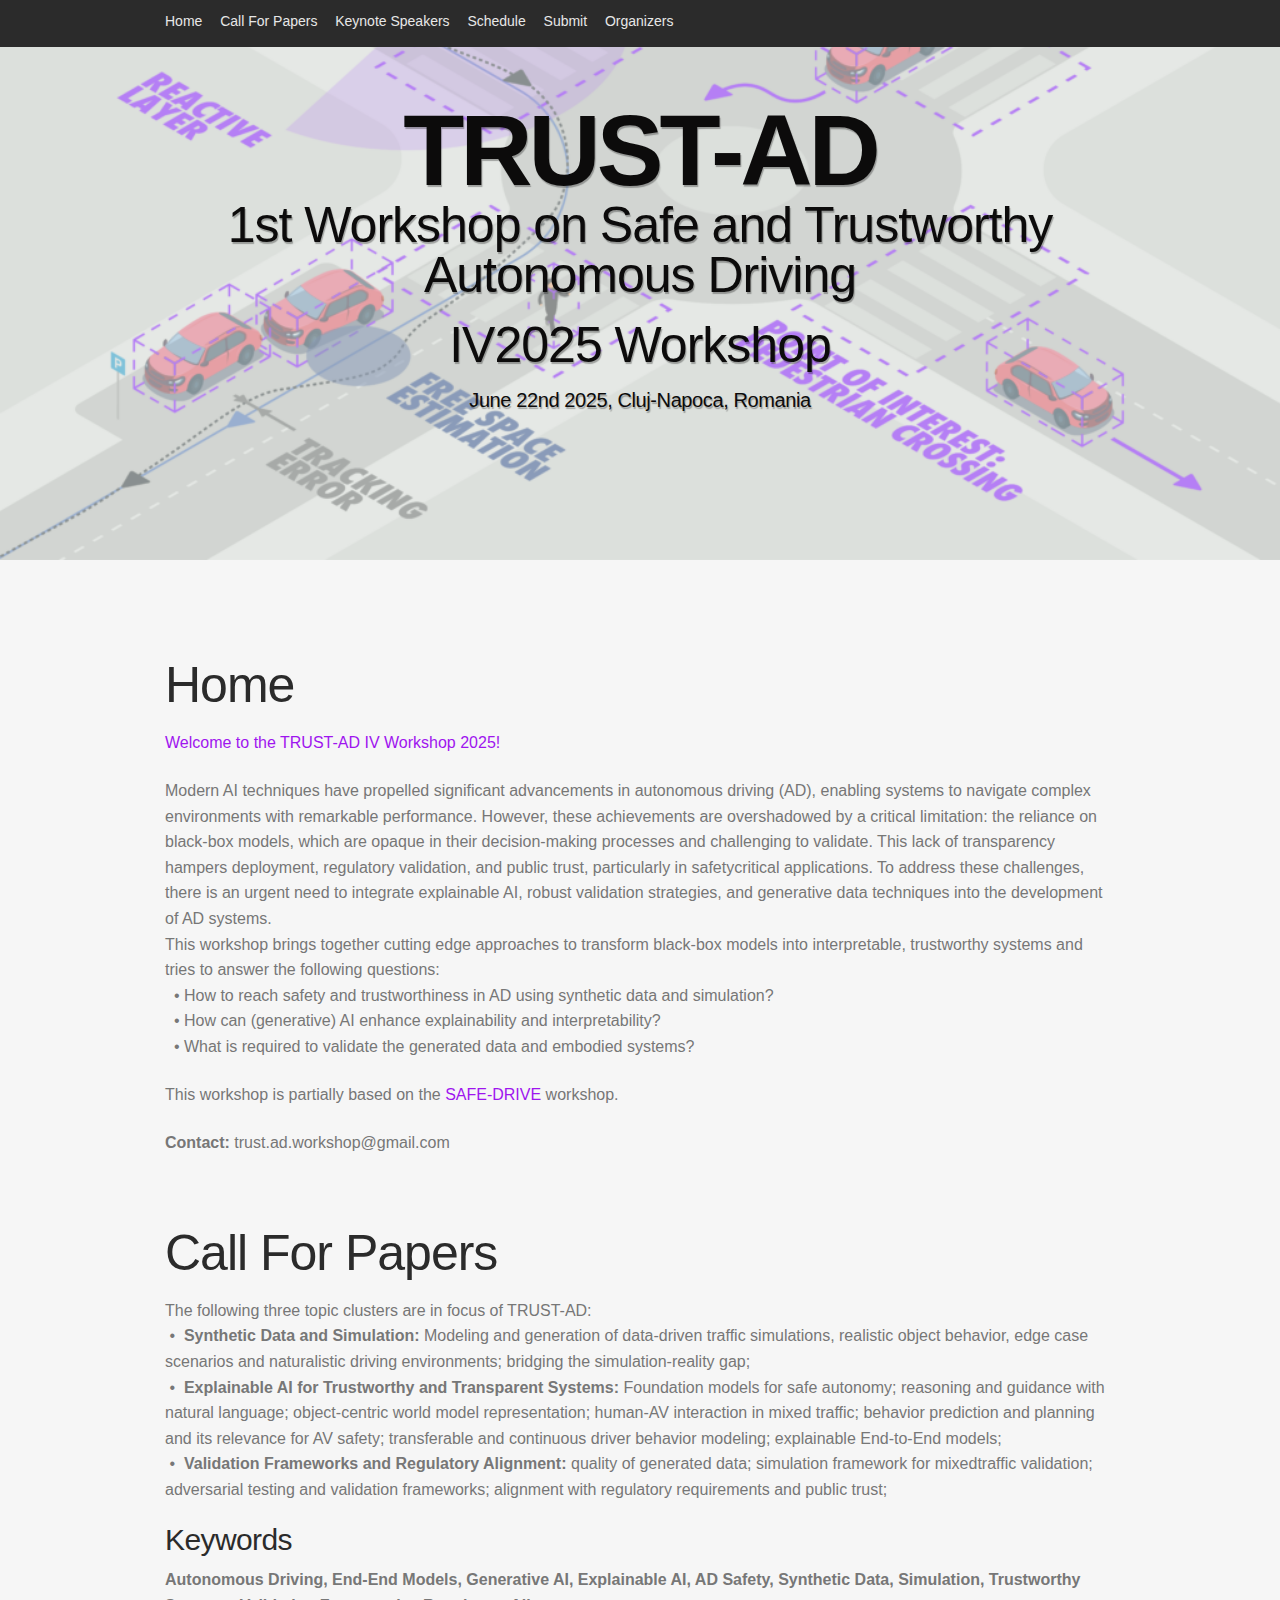
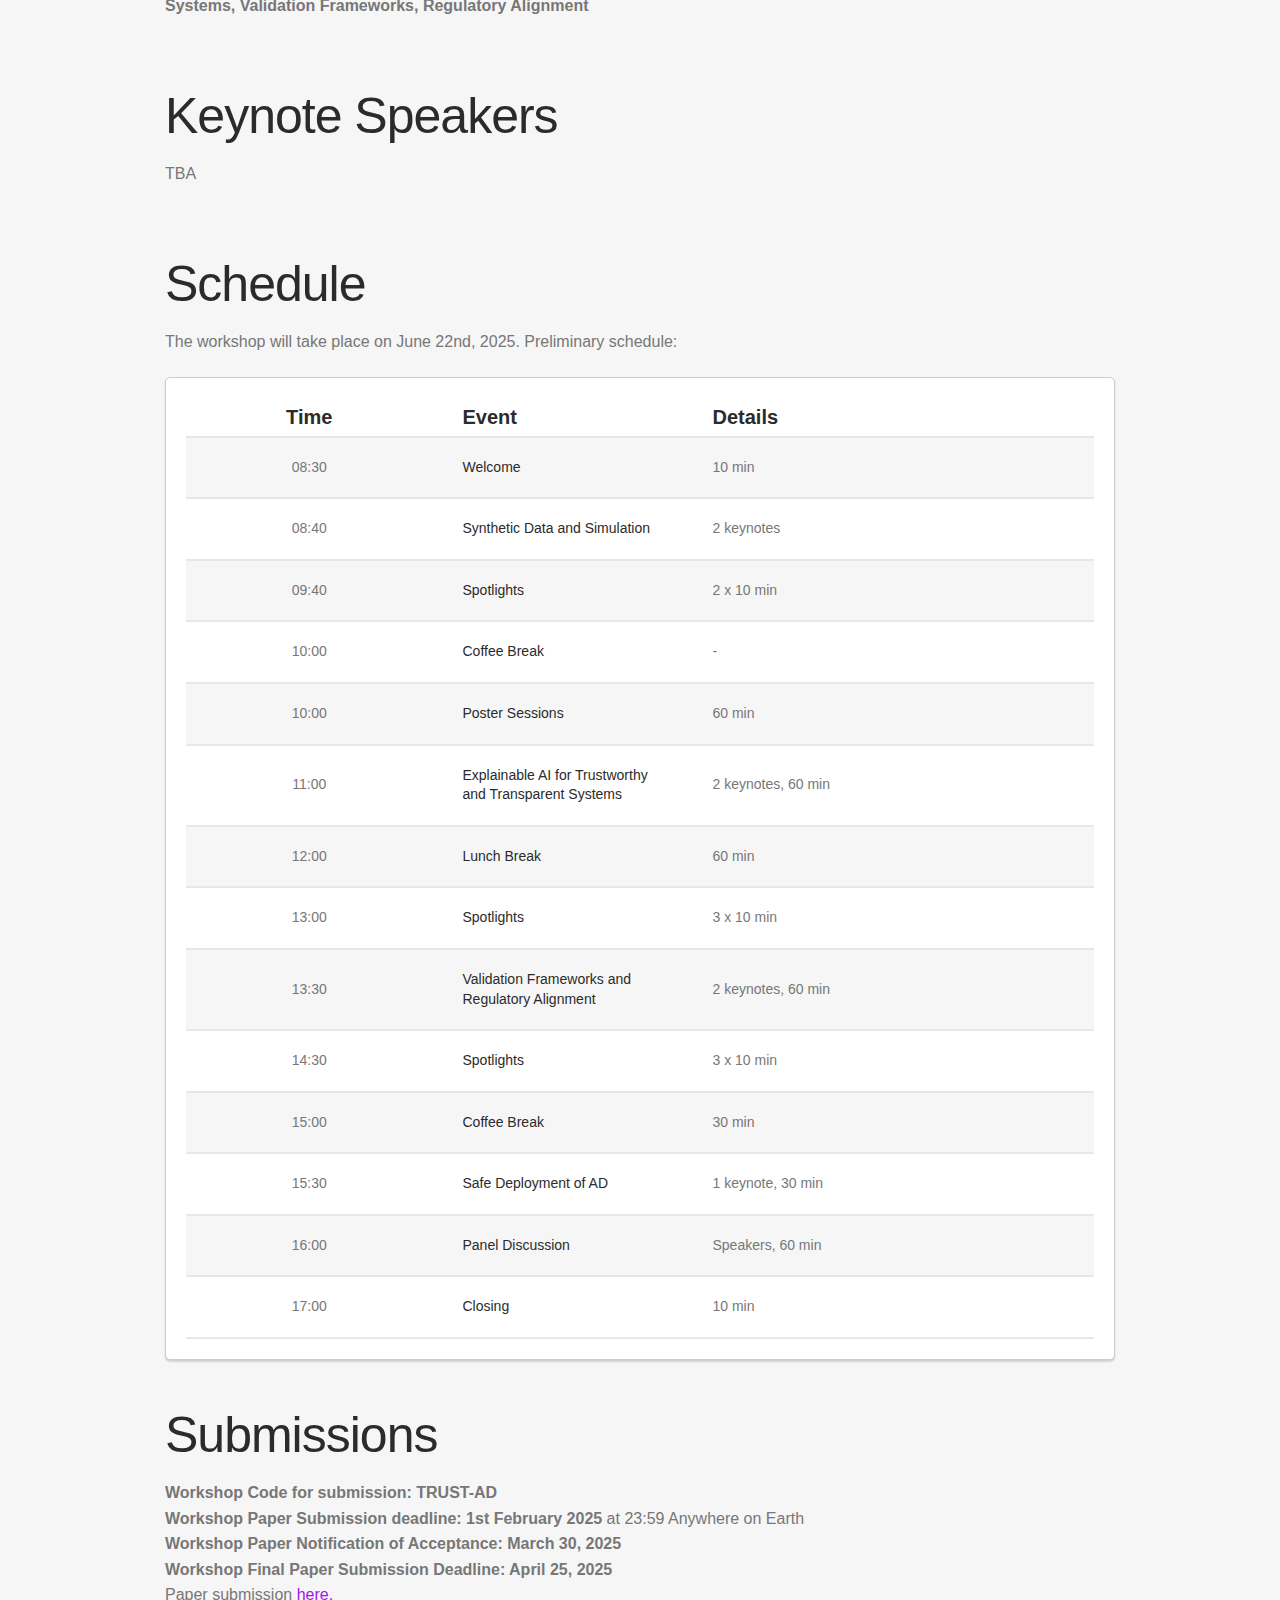
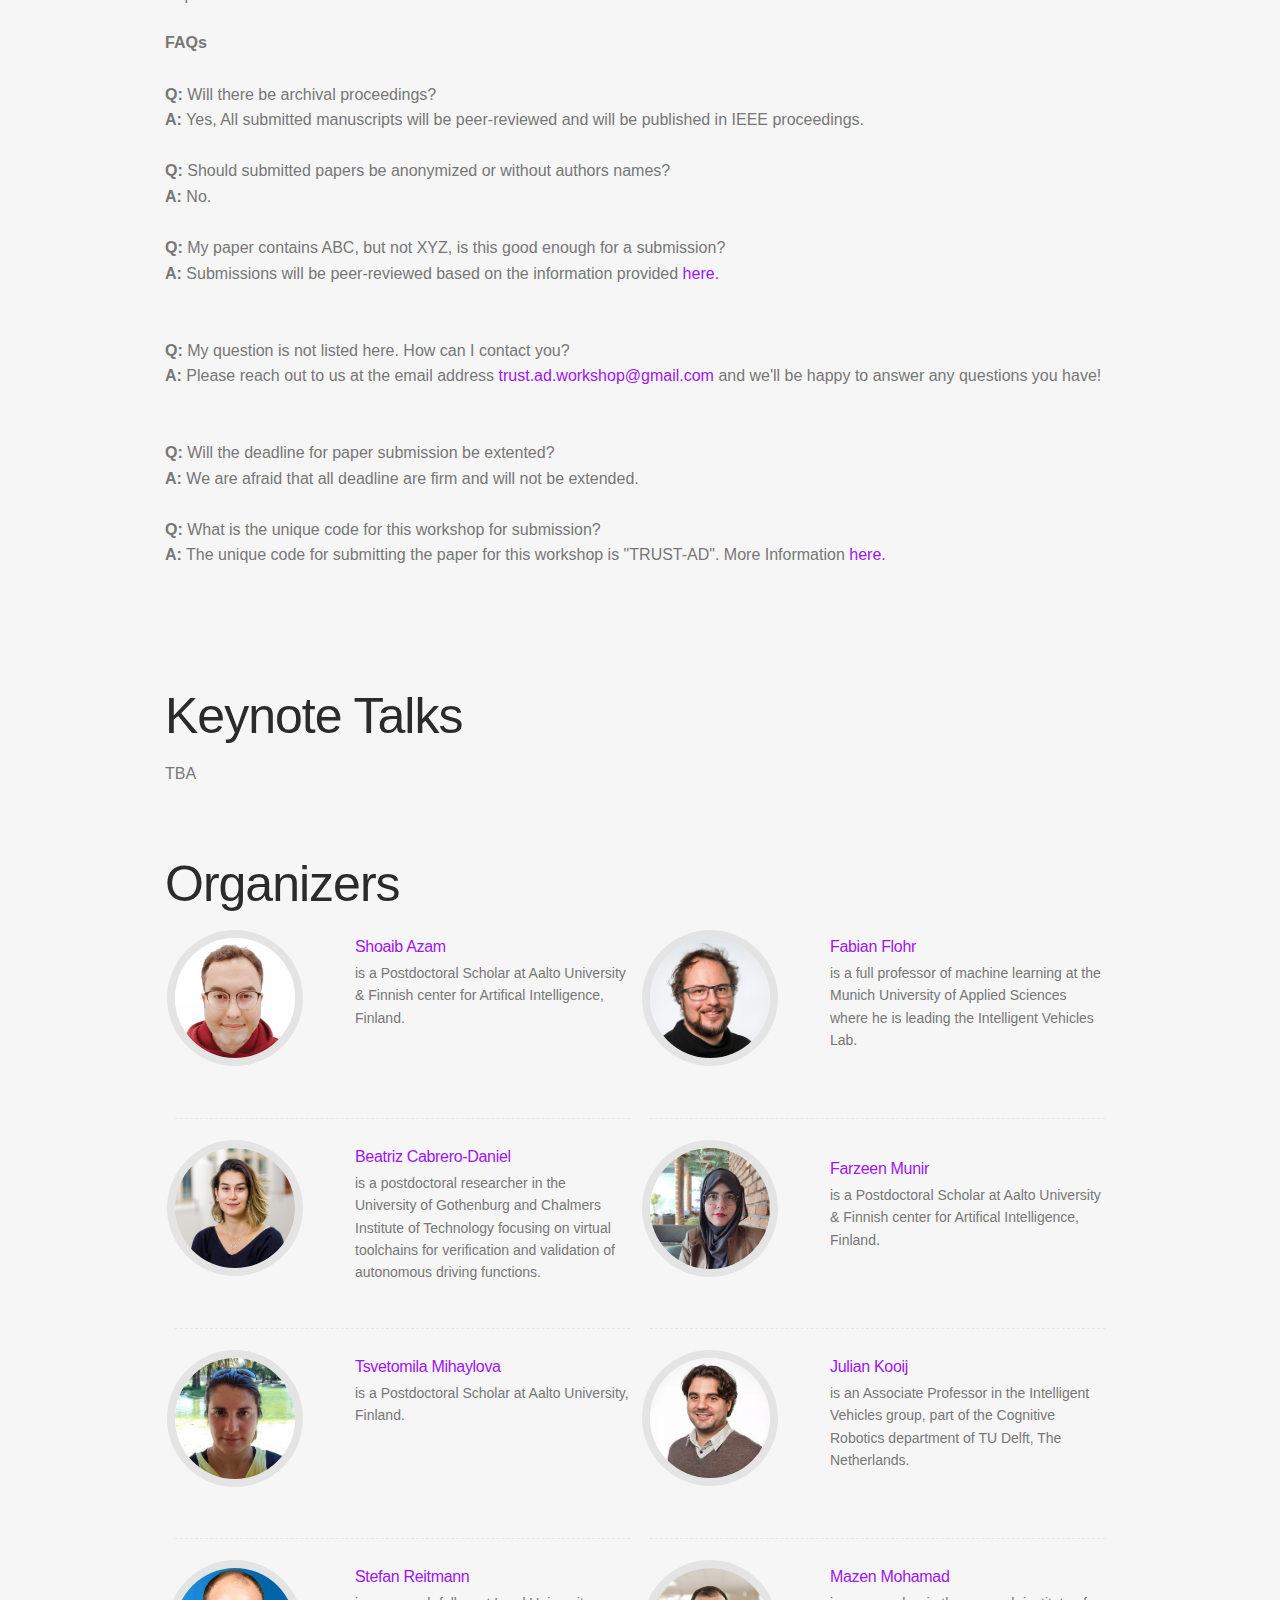
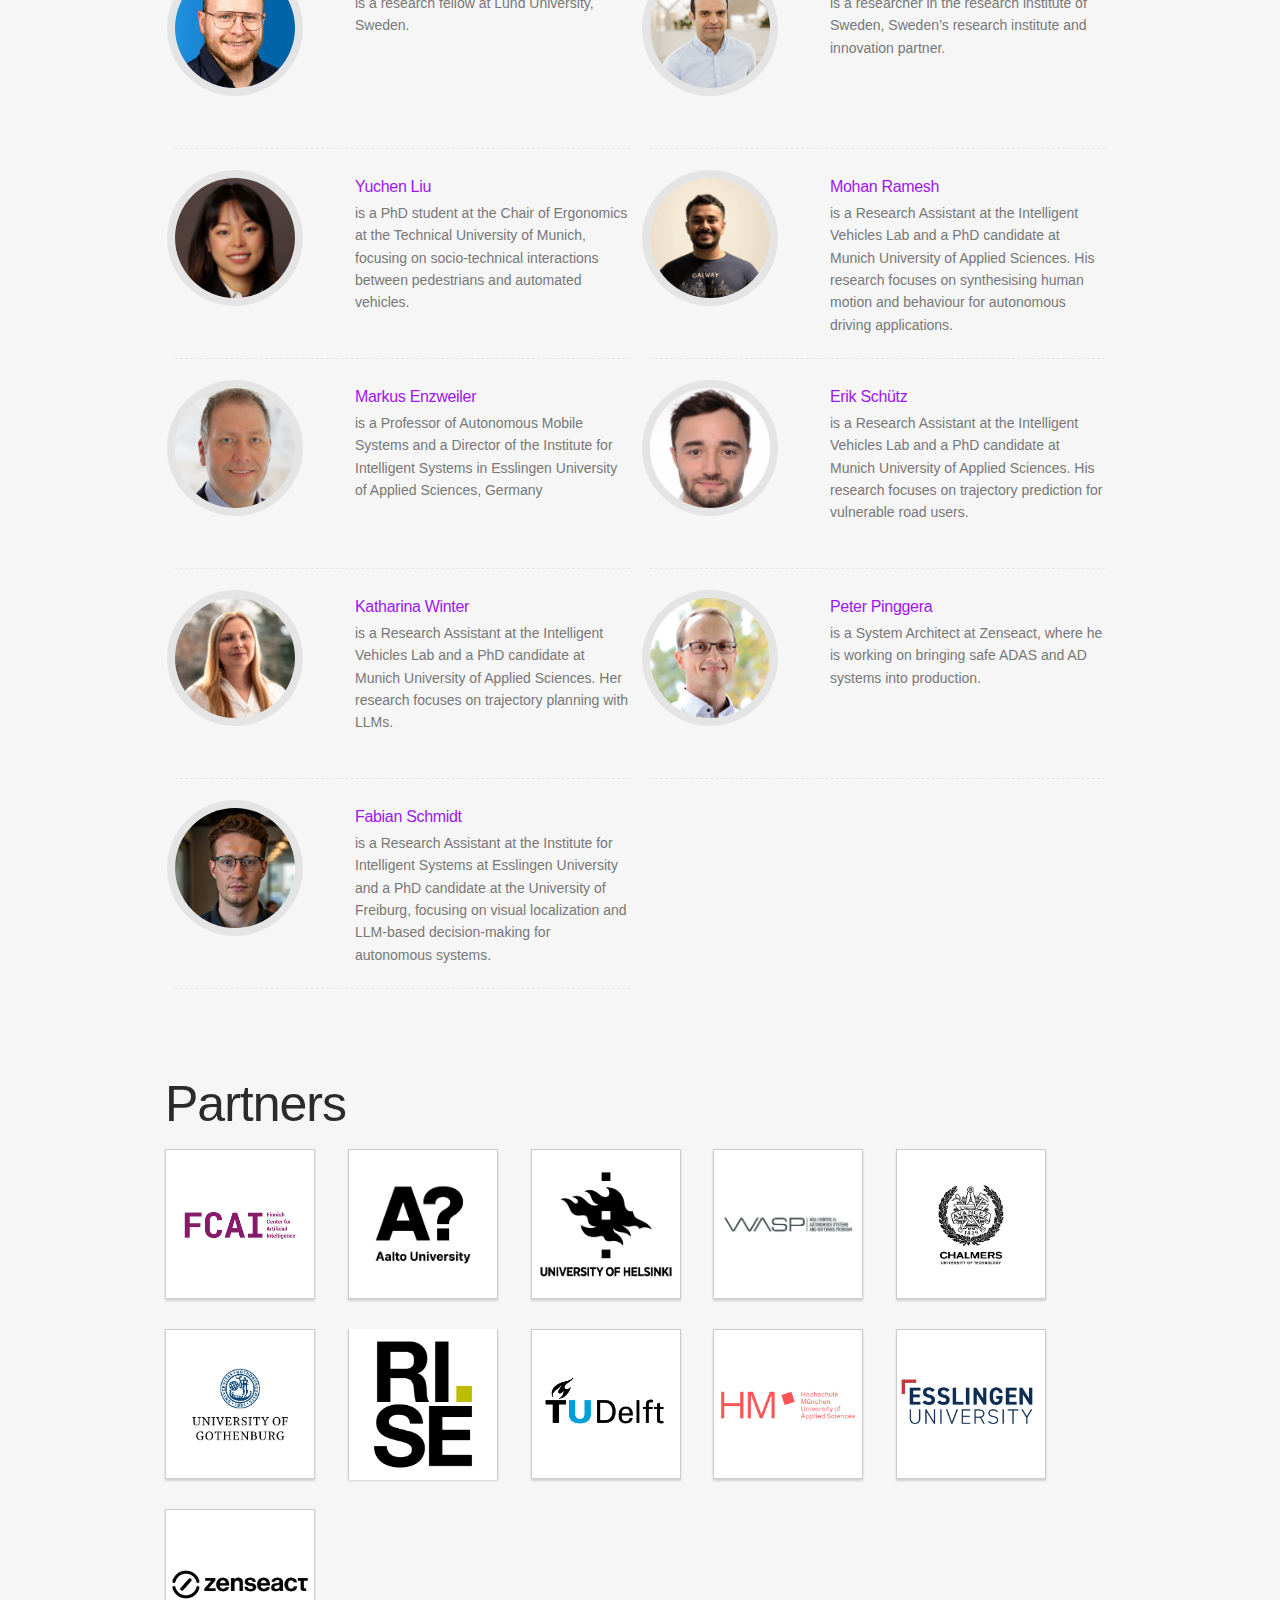
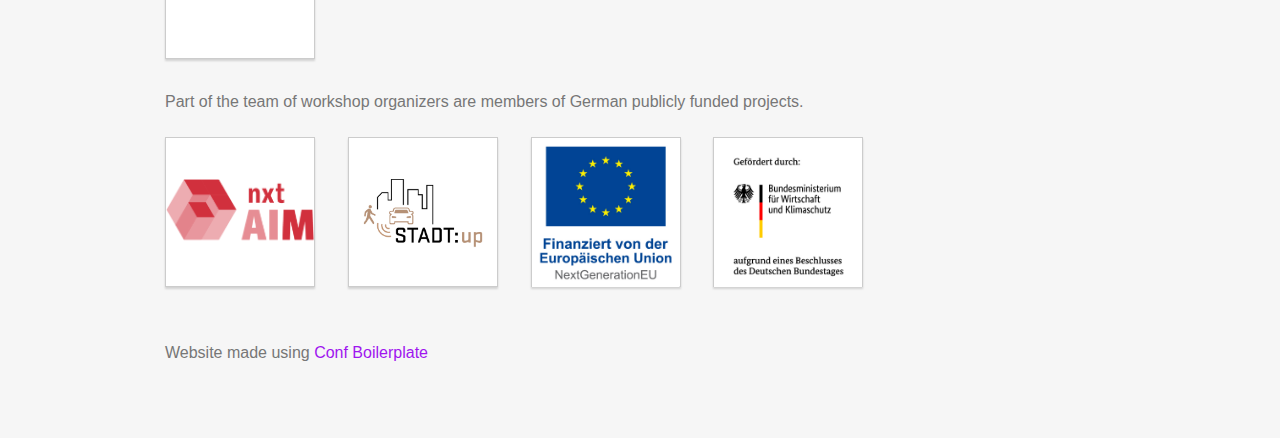
==== commit 189bbad8: "updated" ====
--- a/index.html
+++ b/index.html
@@ -495,6 +495,18 @@
                     </h3>
                     <p class="organizers-bio">is a Research Assistant at the Intelligent Vehicles Lab and a PhD candidate at Munich University of Applied Sciences. Her research focuses on trajectory planning with LLMs.</p>
                   </li>
+
+                  <li class="organizers-item" itemprop="performer" itemscope itemtype="http://schema.org/Person">
+                    <span class="organizer-photo">
+                      <a href="https://de.linkedin.com/in/fabianschmidt87" target="_blank">
+                        <img class="photo" src="https://trust-ad.github.io/img/fabian_schmidt.jpg" alt="Fabian Schmidt" itemprop="image">
+                      </a>
+                    </span>
+                    <h3 class="organizers-name">
+                      <a href="https://de.linkedin.com/in/fabianschmidt87" target="_blank" title="Fabian Schmidt">Fabian Schmidt</a>
+                    </h3>
+                    <p class="organizers-bio">is a Research Assistant at the Institute for Intelligent Systems at Esslingen University and a PhD candidate at the University of Freiburg, focusing on visual localization and LLM-based decision-making for autonomous systems.</p>
+                  </li>
                   
                 </ul>
               </div>
